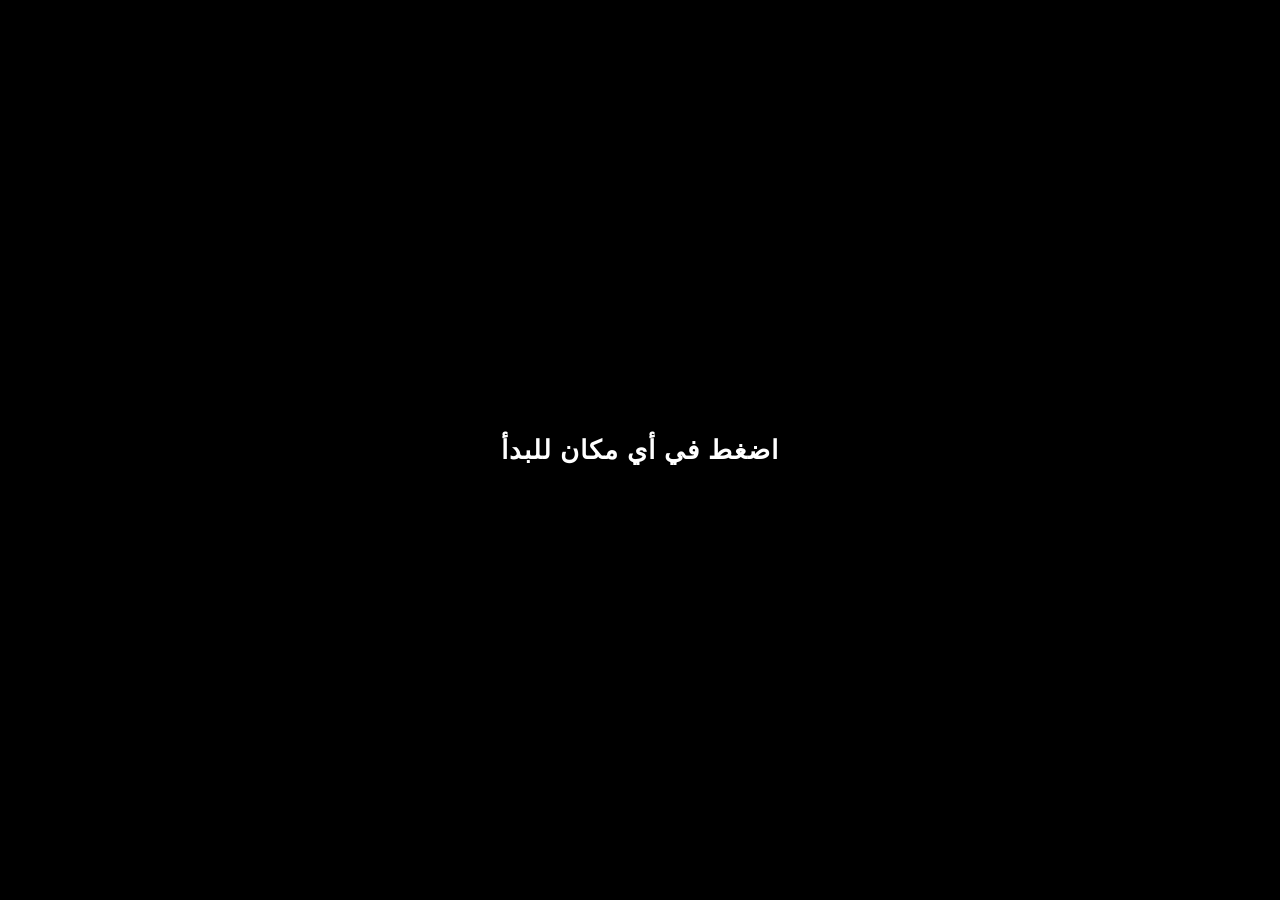
==== index.html @ 90004bc0 "Add files via upload" ====
<!DOCTYPE html>
<html lang="ar" dir="rtl">
<head>
  <meta charset="UTF-8">
  <meta name="viewport" content="width=device-width, initial-scale=1.0, maximum-scale=1.0, user-scalable=no, viewport-fit=cover">
  <meta name="apple-mobile-web-app-capable" content="yes">
  <meta name="apple-mobile-web-app-status-bar-style" content="black-translucent">
  <meta name="theme-color" content="#031527">
  <title>Marine Ecosystem Prototype - مقطع بيئي ساحلي</title>
  <link rel="preconnect" href="https://fonts.googleapis.com">
  <link rel="preconnect" href="https://fonts.gstatic.com" crossorigin>
  <link href="https://fonts.googleapis.com/css2?family=Cairo:wght@400;700;900&display=swap" rel="stylesheet">
  <link rel="stylesheet" href="styles.css?v=20261004-03">  
</head>
<body>
  <!-- شاشات التدفق الأولي: ضغطة البدء، فيديو المقدمة، وشريط التحميل -->
  <div id="intro-flow" class="intro-flow-layer">
    <div id="prestart-overlay" class="flow-screen prestart-screen">
      <p class="prestart-text">اضغط في أي مكان للبدأ</p>
    </div>
    <div id="start-overlay" class="flow-screen lobby-screen hidden">
      <img id="lobbyBg" src="voices/lobby.webp" alt="">
      <div class="lobby-menu">
        <button id="btn-start" class="lobby-start-btn" type="button">لعبة جديدة</button>
        <button id="btn-continue" class="lobby-btn-secondary" type="button">استمرار</button>
        <button id="btn-lobby-online" class="lobby-btn-secondary" type="button">اونلاين</button>
        <button id="btn-lobby-settings" class="lobby-btn-secondary" type="button">الإعدادات</button>
        <div class="lobby-mini-row">
          <button id="btn-lobby-web" class="lobby-mini-btn" type="button" aria-label="الموقع والتواصل">
            <svg viewBox="0 0 24 24" fill="none" stroke="#111111" stroke-width="2"><circle cx="12" cy="12" r="9"/><path d="M3 12h18M12 3c2.8 2.6 4 5.7 4 9s-1.2 6.4-4 9c-2.8-2.6-4-5.7-4-9s1.2-6.4 4-9z"/></svg>
          </button>
          <button id="btn-lobby-news" class="lobby-mini-btn" type="button" aria-label="ما الجديد">
            <svg viewBox="0 0 24 24" fill="none" stroke="#111111" stroke-width="2" stroke-linejoin="round"><path d="M4 5h13v15H6a2 2 0 0 1-2-2V5z"/><path d="M17 8h3v10a2 2 0 0 1-2 2h-1"/><path d="M7 9h7M7 13h7M7 17h4"/></svg>
          </button>
          <button id="btn-lobby-store" class="lobby-mini-btn" type="button" aria-label="المتجر">
            <svg viewBox="0 0 24 24" fill="none" stroke="#111111" stroke-width="2" stroke-linejoin="round"><path d="M4 7l1.5-3h13L20 7M4 7h16v3a2.5 2.5 0 0 1-5 0 2.5 2.5 0 0 1-5 0 2.5 2.5 0 0 1-5 0V7z"/><path d="M6 12v8h12v-8M10 20v-5h4v5"/></svg>
          </button>
        </div>
        <p id="lobby-status" class="lobby-status"></p>
      </div>

      <div id="lobby-modal-settings" class="lobby-modal hidden">
        <div class="lobby-modal-card">
          <h2>الإعدادات</h2>
          <label class="lobby-setting-row">مستوى الصوت الرئيسي
            <input id="lobby-volume" type="range" min="0" max="100" value="85">
          </label>
          <button class="lobby-btn-secondary lobby-modal-close" data-close="lobby-modal-settings" type="button">إغلاق</button>
        </div>
      </div>
      <div id="lobby-modal-online" class="lobby-modal hidden">
        <div class="lobby-modal-card">
          <h2>اللعب اونلاين</h2>
          <p>الوضع الاونلاين قيد التطوير — ترقّب الإصدارات القادمة.</p>
          <button class="lobby-btn-secondary lobby-modal-close" data-close="lobby-modal-online" type="button">إغلاق</button>
        </div>
      </div>
      <div id="lobby-modal-web" class="lobby-modal hidden">
        <div class="lobby-modal-card">
          <h2>الموقع والتواصل</h2>
          <p>الموقع الرسمي وروابط وسائل التواصل الاجتماعي للعبة ستُنشر هنا قريباً.</p>
          <button class="lobby-btn-secondary lobby-modal-close" data-close="lobby-modal-web" type="button">إغلاق</button>
        </div>
      </div>
      <div id="lobby-modal-news" class="lobby-modal hidden">
        <div class="lobby-modal-card">
          <h2>ما الجديد</h2>
          <p>الإصدار الحالي: عالم بحري كامل بعمق 11 كم، غواصة بنظام ضغط ومحرك، غواص حر، خريطة تفاعلية، دورة ليل ونهار، وحياة بحرية موزعة حسب العمق.</p>
          <button class="lobby-btn-secondary lobby-modal-close" data-close="lobby-modal-news" type="button">إغلاق</button>
        </div>
      </div>
      <div id="lobby-modal-store" class="lobby-modal hidden">
        <div class="lobby-modal-card">
          <h2>المتجر</h2>
          <p>المتجر قيد التطوير — ترقّب الإصدارات القادمة.</p>
          <button class="lobby-btn-secondary lobby-modal-close" data-close="lobby-modal-store" type="button">إغلاق</button>
        </div>
      </div>
    </div>

    <div id="loading-overlay" class="flow-screen hidden">
      <div class="loading-widget">
        <div class="loading-header">
          <span class="loading-text">Loading</span>
          <span id="loading-percent" class="loading-pct">0%</span>
        </div>
        <div class="loading-bar-border">
          <div id="loading-progress" class="loading-progress">
            <div class="loading-segments"></div>
          </div>
        </div>
      </div>
    </div>
    <div id="comic-overlay" class="comic-overlay-layer hidden">
      <style>
        #comic-overlay{--bg:#08080a;--paper:#f1e6cb;--ink:#111111;--accent:#b92828;touch-action:none;font-family:'Cairo',system-ui,sans-serif;color:#fff}
        #comic-overlay *{box-sizing:border-box;-webkit-tap-highlight-color:transparent}
        #comic-overlay button{font:inherit}
        #loader,#rotate,#end{position:fixed;inset:0;z-index:100;background:var(--bg);display:flex;align-items:center;justify-content:center}
        #loader{flex-direction:column;padding:env(safe-area-inset-top) env(safe-area-inset-right) env(safe-area-inset-bottom) env(safe-area-inset-left);transition:.45s}
        #loader.hidden{opacity:0;visibility:hidden;pointer-events:none}
        .loaderPanel{width:min(78vw,360px);text-align:center}
        .loaderTitle{font-size:clamp(18px,4vw,28px);font-weight:900;margin-bottom:15px}
        .loaderTrack{height:8px;border:2px solid #28282d;background:#111;border-radius:999px;overflow:hidden}
        .loaderBar{height:100%;width:0;background:var(--accent);transition:width .16s linear}
        .loaderPercent{margin-top:9px;font-weight:900;font-size:14px}
        .loaderHint{margin-top:4px;color:#94949d;font-size:11px}
        #rotate{display:none;flex-direction:column;text-align:center;padding:24px}
        #rotateIcon{font-size:62px;animation:turn 1.4s ease-in-out infinite}
        #rotate strong{font-size:20px;margin-top:10px}
        #rotate small{color:#999;margin-top:5px}
        @keyframes turn{50%{transform:rotate(90deg)}}
        #stage{width:100vw;height:100dvh;display:grid;place-items:center;padding:env(safe-area-inset-top) env(safe-area-inset-right) env(safe-area-inset-bottom) env(safe-area-inset-left);background:radial-gradient(circle at 50% 30%,#1d1d22,#0d0d10 45%,#050506)}
        #viewer{position:relative;width:min(100vw,177.7778dvh);height:min(100dvh,56.25vw);aspect-ratio:16/9;overflow:hidden;background:#0b0b0d;box-shadow:0 14px 60px #000,0 0 0 2px #1c1c20}
        #sceneImage{position:absolute;inset:0;width:100%;height:100%;object-fit:cover;filter:contrast(1.05);user-select:none;-webkit-user-drag:none;opacity:1;transform:scale(1);transition:opacity .2s ease,transform 1s ease}
        #sceneImage.sceneLeave{opacity:.82;transform:scale(1.018)}
        #sceneImage.sceneEnter{opacity:1;transform:scale(1)}
        #sceneImage.kenBurns{animation:kenBurns 6s ease-out both}
        @keyframes kenBurns{from{transform:scale(1)}to{transform:scale(1.04)}}
        #shade{position:absolute;inset:0;pointer-events:none;background:linear-gradient(#0006,transparent 23%,transparent 60%,#000b),linear-gradient(90deg,#0002,transparent 18%,transparent 82%,#0002)}
        #comicFrame{position:absolute;inset:10px;z-index:20;pointer-events:none;border:4px solid var(--ink);box-shadow:inset 0 0 0 2px #ffffff2f,inset 0 0 28px #0004}
        #comicFrame:before{content:"";position:absolute;inset:7px;border:1px solid #fff2}
        #sceneBadge{position:absolute;top:19px;right:20px;z-index:25;min-width:44px;height:44px;padding:0 10px;display:grid;place-items:center;background:var(--paper);color:var(--ink);font-weight:900;font-size:16px;line-height:1;border:3px solid var(--ink);box-shadow:6px 6px 0 var(--ink);transform:rotate(1.5deg)}
        #progressTrack{position:absolute;top:0;left:0;right:0;height:5px;z-index:30;background:#fff1}
        #progressBar{height:100%;width:0;background:var(--accent);transition:width .3s ease;box-shadow:0 0 14px #b9282877}
        #narration{position:absolute;right:5.8%;bottom:7.5%;z-index:25;width:min(620px,56%);opacity:0;transform:translateY(10px);transition:.25s;pointer-events:none}
        .narrationVisible{opacity:1!important;transform:translateY(0)!important}
        #narrationBox{position:relative;max-height:clamp(78px,16vh,150px);overflow:hidden;padding:10px 16px;background:var(--paper);color:var(--ink);border:3px solid var(--ink);box-shadow:4px 4px 0 var(--ink);font-size:clamp(12px,1.5vw,19px);font-weight:700;line-height:1.65}
        #narrationBox:before{content:"";position:absolute;right:22px;bottom:-19px;border-left:11px solid transparent;border-top:19px solid var(--ink)}
        #narrationBox:after{content:"";position:absolute;right:24px;bottom:-12px;border-left:8px solid transparent;border-top:13px solid var(--paper)}
        #typedText{unicode-bidi:plaintext;overflow-wrap:anywhere}
        #cursor{display:inline-block;width:7px;height:1.15em;margin-inline-start:3px;vertical-align:-2px;background:var(--ink);animation:blink .52s step-end infinite}
        #cursor.still{animation:none;opacity:.3}
        @keyframes blink{50%{opacity:0}}
        .nav{position:absolute;top:50%;z-index:26;transform:translateY(-50%);width:48px;height:48px;border-radius:50%;border:3px solid var(--ink);background:var(--paper);color:var(--ink);box-shadow:6px 6px 0 var(--ink);display:grid;place-items:center;font-size:28px;font-weight:900;cursor:pointer;transition:.15s}
        .nav svg{width:24px;height:24px;fill:none;stroke:currentColor;stroke-width:2.8;stroke-linecap:round;stroke-linejoin:round;display:block}
        .nav:hover{transform:translateY(-50%) translate(-2px,-2px);box-shadow:8px 8px 0 var(--ink)}
        .nav:active{transform:translateY(-50%) scale(.94);box-shadow:3px 3px 0 var(--ink)}
        #navNext{right:18px}
        #navPrev{left:18px}
        #muteButton,#skipButton,.endButton{z-index:26;border:2px solid var(--ink);background:var(--paper);color:var(--ink);box-shadow:4px 4px 0 var(--ink);cursor:pointer;font-weight:900;transition:.15s}
        .soundIcon{width:20px;height:20px;fill:none;stroke:currentColor;stroke-width:2;stroke-linecap:round;stroke-linejoin:round;display:block}
        .soundOff{display:none}
        #muteButton.isMuted .soundOn{display:none}
        #muteButton.isMuted .soundOff{display:block}
        #muteButton{top:17px;left:18px;width:42px;height:42px;border-radius:50%;display:grid;place-items:center;font-size:18px}
        #skipButton{position:absolute;left:18px;bottom:18px;padding:7px 12px;border-radius:5px;font-size:11px;transform:rotate(-1deg)}
        #muteButton:hover,#skipButton:hover,.endButton:hover{transform:translate(-2px,-2px);box-shadow:6px 6px 0 var(--ink)}
        #muteButton:active,#skipButton:active,.endButton:active{transform:scale(.94);box-shadow:2px 2px 0 var(--ink)}
        #dots{position:absolute;bottom:18px;right:50%;transform:translateX(50%);z-index:26;display:flex;flex-direction:row-reverse;gap:5px;pointer-events:none}
        .dot{width:6px;height:6px;border-radius:99px;background:#fff6;border:1px solid #fff9;transition:.22s}
        .dot.active{width:20px;background:#fff}
        #end{display:none;flex-direction:column;text-align:center;color:#fff;padding:24px;background:#08080ae8}
        #end.visible{display:flex}
        #end h1{margin:0 0 5px;font-size:clamp(28px,6vw,58px);font-weight:900}
        #end p{margin:0 0 22px;color:#aaa;font-size:14px}
        .endActions{display:flex;gap:10px;justify-content:center;flex-wrap:wrap}
        .endButton{padding:10px 17px}
        .endPrimary{background:var(--accent);color:#fff}
        @media(orientation:portrait){#rotate{display:flex}#stage{display:none}}
        @media(max-height:430px){
          #sceneBadge{top:10px;right:12px;min-width:36px;height:36px;font-size:12px;box-shadow:4px 4px 0 var(--ink)}
          #muteButton{top:9px;left:11px;width:36px;height:36px;font-size:15px}
          .nav{width:40px;height:40px;font-size:22px;box-shadow:4px 4px 0 var(--ink)}
          .nav svg{width:20px;height:20px}
          #navNext{right:11px}
          #navPrev{left:11px}
          #comicFrame{inset:7px;border-width:3px}
          #narration{right:5%;bottom:7%;width:min(620px,65%)}
          #narrationBox{max-height:115px;padding:8px 13px;font-size:clamp(11px,1.75vw,17px);line-height:1.55;border-width:3px;box-shadow:4px 4px 0 var(--ink)}
          #dots{bottom:10px}
          .dot{height:5px}
          .dot.active{width:16px}
          #skipButton{bottom:8px;left:11px;padding:5px 9px;font-size:10px}
        }
        @media(prefers-reduced-motion:reduce){#comic-overlay *{animation-duration:.001ms!important;transition-duration:.001ms!important}}
      </style>

      <section id="loader"><div class="loaderPanel"><div class="loaderTitle">جار تحميل اللعبة</div><div class="loaderTrack"><div class="loaderBar" id="loaderBar"></div></div><div class="loaderPercent" id="loaderPercent">0%</div><div class="loaderHint" id="loaderHint">جار تحميل اللعبة...</div></div></section>
      <section id="rotate"><div id="rotateIcon">↻</div><strong>أدر الهاتف للوضع الأفقي</strong><small>المقدمة مصممة للعرض السينمائي</small></section>
      <main id="stage"><section id="viewer">
        <div id="progressTrack"><div id="progressBar"></div></div>
        <img id="sceneImage" alt="مشهد من القصة" draggable="false">
        <div id="shade"></div><div id="comicFrame"></div><div id="sceneBadge">01</div>
        <button id="muteButton" type="button" aria-label="كتم الصوت">
          <svg class="soundIcon soundOn" viewBox="0 0 24 24" aria-hidden="true"><path d="M4 9v6h4l5 4V5L8 9H4Z"></path><path d="M16 9.5c1 1.4 1 3.6 0 5"></path><path d="M18.5 7c2.3 2.8 2.3 7.2 0 10"></path></svg>
          <svg class="soundIcon soundOff" viewBox="0 0 24 24" aria-hidden="true"><path d="M4 9v6h4l5 4V5L8 9H4Z"></path><path d="m17 9 4 6"></path><path d="m21 9-4 6"></path></svg>
        </button>
        <div id="narration"><div id="narrationBox"><span id="typedText"></span><span id="cursor"></span></div></div>
        <button class="nav" id="navNext" type="button" data-action="next" aria-label="التالي"><svg viewBox="0 0 24 24" aria-hidden="true"><path d="M9 5l7 7-7 7"></path></svg></button>
        <button class="nav" id="navPrev" type="button" data-action="prev" aria-label="السابق"><svg viewBox="0 0 24 24" aria-hidden="true"><path d="M15 5l-7 7 7 7"></path></svg></button>
        <button id="skipButton" type="button" data-action="skip">تخطي</button>
        <div id="dots"></div>
        <section id="end"><h1>نهاية الفصل</h1><p>هناك سرّ ينتظر في أعماق البحر...</p><div class="endActions"><button class="endButton" id="restartButton">إعادة</button><button class="endButton endPrimary" id="endGameButton">الانتقال إلى اللعبة</button></div></section>
      </section></main>

      <script>
      'use strict';
      // بيانات القصة (منقولة بالكامل من صفحة المقدمة إلى داخل اللعبة)
      const scenes=[{"image":"https://i.ibb.co/8ynDq31/1.webp","text":"لم يبقَ في حياة الرجل ما يشبه الاستقرار. بلا عمل، والديون تتراكم، كان يحاول أن يتظاهر بأن كل شيء ما زال بخير."},{"image":"https://i.ibb.co/pr9DcBgz/2.webp","text":"وضعت زوجته أمامه أوراق الديون والإيجار المتأخر. لم تعد تريد سماع وعود جديدة؛ كانت تريد حلًا قبل أن يُغلق البيت في وجهيهما."},{"image":"https://i.ibb.co/G3FQm9t1/3.webp","text":"لم يعرف ماذا يقول. نظرت إليه زوجته وكأنها انتظرت طويلًا هذه اللحظة، ثم أدارت ظهرها بعدما فقدت الأمل في أن يتغير شيء."},{"image":"https://i.ibb.co/4Z603HDs/4.webp","text":"في اليوم التالي، أخذت أطفالها وغادرت. بقي واقفًا عند الباب يشاهد عائلته تختفي أمام عينيه، دون أن يملك ما يمنعهم من الرحيل."},{"image":"https://i.ibb.co/gbgGDcsr/5.webp","text":"عاد إلى الأريكة وحده. ولأول مرة، شعر أن البيت الذي كان يجمع عائلته أصبح أوسع من اللازم... وأفرغ من أي معنى."},{"image":"https://i.ibb.co/Z6BKL7sQ/6.webp","text":"ثم جاء الصباح الأسوأ. صاحب المنزل والشرطة أمام بابه، والورقة في يد المالك كانت كافية ليعرف أن الوقت انتهى: عليه أن يغادر الآن."},{"image":"https://i.ibb.co/zWFQ5wQL/7.webp","text":"صار بلا بيت ولا عائلة ولا خطة. دخل الحانة بحثًا عن ساعات من النسيان، لكن عينًا غريبة كانت تتابعه من بعيد."},{"image":"https://i.ibb.co/hJ5FFb27/8.webp","text":"ما إن خرج حتى انقلب كل شيء. رجال مجهولون أمسكوا به وسحبوه بعيدًا قبل أن يفهم من أرسلهم أو ماذا يريدون."},{"image":"https://i.ibb.co/svtvGbS5/9.webp","text":"حين فتح عينيه كان مربوطًا إلى كرسي في مستودع. ثم ظهرت صور زوجته وأطفاله أمامه، وجاء السؤال الذي لم يفهم كيف أصبح جزءًا منه: أين المال؟"},{"image":"https://i.ibb.co/sJCMBQxz/10.webp","text":"اكتشف الحقيقة التي طاردته طوال الليل: زوجته اختفت ومعها شحنة تساوي خمسين مليون دولار، والأطفال أصبحوا رهائن. أُعطي ثلاثين يومًا لإعادة المال... وإلا."},{"image":"https://i.ibb.co/VWt8BhKq/11.webp","text":"بعد إطلاق سراحه، لم يكن يعرف أين يذهب. حمل ما تبقى من كرامته واتجه إلى البحر، محاولًا إسكات رأسه بأي شيء."},{"image":"https://i.ibb.co/vnYCTwT/12.webp","text":"لكن البحر لم يمنحه فرصة. هبّت عاصفة مفاجئة، وارتفعت أمامه موجة ضخمة لم تترك له وقتًا للهرب."},{"image":"https://i.ibb.co/QjcNdLLs/14.webp","text":"أعادته الأمواج إلى الشاطئ بعدما هدأت العاصفة. بقي فاقدًا للوعي، لكنه لم يكن وحيدًا... ففي عرض البحر ظهرت غواصة صفراء، تراقب المكان بصمت."}];
      const placeholderImage='data:image/svg+xml;charset=UTF-8,'+encodeURIComponent('<svg xmlns="http://www.w3.org/2000/svg" viewBox="0 0 1600 900"><rect width="1600" height="900" fill="#17171b"/><rect x="80" y="80" width="1440" height="740" fill="#0d0d10" stroke="#b92828" stroke-width="8"/><text x="800" y="450" fill="#f1e6cb" font-family="Arial" font-size="52" text-anchor="middle">حدث خطأ اثناء تحميل اللعبة</text></svg>');
      const elements={loader:document.getElementById('loader'),loaderBar:document.getElementById('loaderBar'),loaderPercent:document.getElementById('loaderPercent'),loaderHint:document.getElementById('loaderHint'),viewer:document.getElementById('viewer'),image:document.getElementById('sceneImage'),progress:document.getElementById('progressBar'),badge:document.getElementById('sceneBadge'),narration:document.getElementById('narration'),text:document.getElementById('typedText'),cursor:document.getElementById('cursor'),dots:document.getElementById('dots'),end:document.getElementById('end'),mute:document.getElementById('muteButton')};
      const state={currentScene:0,typing:false,paused:false,muted:localStorage.getItem('comicMuted')==='1',pointerHandled:false,transitioning:false,startX:0,startY:0,renderTimeout:null,typingTimeout:null,renderController:null,typingIndex:0,audioContext:null,masterGain:null,lastBlipTime:0,booted:false};

      scenes.forEach((scene,index)=>{const dot=document.createElement('span');dot.className='dot';dot.dataset.scene=index;elements.dots.appendChild(dot)});

      // الصوت: صوت حوار قصير مولّد بـ Web Audio
      function ensureAudio(){try{if(!state.audioContext){state.audioContext=new(window.AudioContext||window.webkitAudioContext)();state.masterGain=state.audioContext.createGain();state.masterGain.gain.value=state.muted?0:1;state.masterGain.connect(state.audioContext.destination)}if(state.audioContext.state==='suspended')state.audioContext.resume().catch(()=>{})}catch(_){}}
      function setMuted(value){state.muted=!!value;try{localStorage.setItem('comicMuted',state.muted?'1':'0')}catch(_){}elements.mute.classList.toggle('isMuted',state.muted);elements.mute.setAttribute('aria-label',state.muted?'تشغيل الصوت':'كتم الصوت');try{if(state.masterGain){const now=state.audioContext.currentTime;state.masterGain.gain.cancelScheduledValues(now);state.masterGain.gain.setTargetAtTime(state.muted?0:1,now,.018)}}catch(_){}}
      function playDialogueBlip(){try{ensureAudio();if(state.muted||!state.audioContext||!state.masterGain)return;const performanceTime=performance.now();if(performanceTime-state.lastBlipTime<72)return;state.lastBlipTime=performanceTime;const context=state.audioContext;const now=context.currentTime;const output=context.createGain();const filter=context.createBiquadFilter();const oscillator=context.createOscillator();const frequency=245+(Math.random()*35);oscillator.type='triangle';oscillator.frequency.setValueAtTime(frequency,now);oscillator.frequency.exponentialRampToValueAtTime(frequency*.92,now+.055);filter.type='lowpass';filter.frequency.setValueAtTime(1800,now);filter.Q.value=.45;output.gain.setValueAtTime(.0001,now);output.gain.exponentialRampToValueAtTime(.035,now+.006);output.gain.exponentialRampToValueAtTime(.0001,now+.065);oscillator.connect(output);output.connect(filter);filter.connect(state.masterGain);oscillator.start(now);oscillator.stop(now+.075)}catch(_){}}

      // تحميل كل الصور (يتم استدعاؤه صامتًا فور تحميل الصفحة)
      function preloadImages(){return Promise.all(scenes.map(scene=>new Promise(resolve=>{const image=new Image();image.decoding='async';let done=false;const finish=failed=>{if(done)return;done=true;scene.loadedImage=failed?placeholderImage:image.src;const count=scenes.filter(item=>item.loadedImage).length;const percent=Math.round(count/scenes.length*100);elements.loaderBar.style.width=percent+'%';elements.loaderPercent.textContent=percent+'%';elements.loaderHint.textContent=failed?'تم تجاوز صورة غير متاحة...':(percent<100?'جار تحميل اللعبة...':'اكتمل تحميل اللعبة');resolve()};image.onload=()=>finish(false);image.onerror=()=>finish(true);image.src=scene.image})))}

      // إدارة المؤقتات
      function clearTimers(){if(state.renderTimeout){clearTimeout(state.renderTimeout);state.renderTimeout=null}if(state.typingTimeout){clearTimeout(state.typingTimeout);state.typingTimeout=null}}
      function finishTyping(){if(!state.typing)return;clearTimeout(state.typingTimeout);state.typing=false;elements.text.textContent=scenes[state.currentScene].text;elements.cursor.classList.add('still')}
      function typeNarration(value){clearTimeout(state.typingTimeout);state.typing=true;state.typingIndex=0;elements.text.textContent='';elements.cursor.classList.remove('still');elements.narration.classList.remove('narrationVisible');requestAnimationFrame(()=>elements.narration.classList.add('narrationVisible'));const write=()=>{if(state.paused||!state.typing)return;if(state.typingIndex>=value.length){finishTyping();return}const character=value[state.typingIndex++];elements.text.textContent+=character;if(state.typingIndex%4===0||character==='،'||character==='.'||character==='؟')playDialogueBlip();state.typingTimeout=setTimeout(write,28)};state.typingTimeout=setTimeout(write,28)}

      // عرض المشهد بدون شاشة سوداء
      function updateChrome(){elements.badge.textContent=String(state.currentScene+1).padStart(2,'0');elements.progress.style.width=((state.currentScene+1)/scenes.length*100)+'%';[...elements.dots.children].forEach((dot,index)=>dot.classList.toggle('active',index===state.currentScene))}
      function renderScene(){clearTimers();if(state.renderController)state.renderController.abort();state.renderController=new AbortController();state.typing=false;
elements.end.classList.remove('visible');elements.narration.classList.remove('narrationVisible');elements.cursor.classList.remove('still');elements.image.classList.remove('kenBurns');elements.image.classList.add('sceneLeave');updateChrome();const scene=scenes[state.currentScene];state.renderTimeout=setTimeout(()=>{state.renderTimeout=null;const controller=state.renderController;let swapped=false;const finishSwap=()=>{if(swapped||controller.signal.aborted)return;swapped=true;elements.image.classList.remove('sceneLeave');elements.image.classList.add('sceneEnter');requestAnimationFrame(()=>{elements.image.classList.remove('sceneEnter');elements.image.classList.add('kenBurns')});typeNarration(scene.text)};elements.image.addEventListener('load',finishSwap,{once:true,signal:controller.signal});elements.image.addEventListener('error',()=>{elements.image.src=placeholderImage},{once:true,signal:controller.signal});elements.image.src=scene.loadedImage||placeholderImage;if(elements.image.complete)requestAnimationFrame(finishSwap)},180)}

      // التنقّل
      function saveScene(){try{sessionStorage.setItem('comicCurrentScene',String(state.currentScene))}catch(_){}}
      function restoreScene(){try{const value=Number.parseInt(sessionStorage.getItem('comicCurrentScene')||'0',10);return Number.isFinite(value)?Math.max(0,Math.min(value,scenes.length-1)):0}catch(_){return 0}}
      function nextScene(){if(state.transitioning)return;state.transitioning=true;try{ensureAudio()}catch(_){}if(state.typing){finishTyping();state.transitioning=false;return}if(state.currentScene===scenes.length-1){clearTimers();elements.end.classList.add('visible');state.transitioning=false;return}state.currentScene++;saveScene();renderScene();setTimeout(()=>{state.transitioning=false},220)}
      function previousScene(){try{ensureAudio()}catch(_){}if(state.typing){finishTyping();return}if(state.currentScene===0)return;state.currentScene--;saveScene();renderScene()}
      function skipStory(){if(state.transitioning)return;state.transitioning=true;clearTimers();state.typing=false;state.currentScene=scenes.length-1;saveScene();renderScene();setTimeout(()=>{state.transitioning=false},220)}

      // أحداث التنقّل: delegation + حماية من touch/click المزدوج
      elements.viewer.addEventListener('click',event=>{if(state.pointerHandled){state.pointerHandled=false;return}if(event.target.closest('#muteButton')){setMuted(!state.muted);return}if(event.target.closest('#end'))return;const actionElement=event.target.closest('[data-action]');if(actionElement){const action=actionElement.dataset.action;if(action==='next')nextScene();else if(action==='prev')previousScene();else if(action==='skip')skipStory();return}if(state.typing){finishTyping();return}nextScene()});
      elements.mute.addEventListener('click',event=>event.stopPropagation());
      elements.viewer.addEventListener('pointerdown',event=>{state.pointerHandled=false;state.startX=event.clientX;state.startY=event.clientY});
      elements.viewer.addEventListener('pointerup',event=>{const swipeDistance=state.startX-event.clientX,verticalDistance=Math.abs(state.startY-event.clientY);if(Math.abs(swipeDistance)>55&&Math.abs(swipeDistance)>verticalDistance){state.pointerHandled=true;if(state.typing)finishTyping();else if(swipeDistance>0)nextScene();else previousScene()}});

      document.addEventListener('keydown',event=>{if(event.key==='ArrowLeft')nextScene();else if(event.key==='ArrowRight')previousScene();else if(event.key==='Enter'||event.key===' '){if(state.typing)finishTyping();else nextScene()}});
      document.getElementById('restartButton').addEventListener('click',()=>{state.currentScene=0;saveScene();renderScene()});
      // إنهاء القصة: إبلاغ اللعبة مباشرة (بدون صفحات أو رسائل بين نوافذ)
      document.getElementById('endGameButton').addEventListener('click',()=>{try{if(window.__comicDone)window.__comicDone()}catch(_){}});

      document.addEventListener('visibilitychange',()=>{state.paused=document.hidden;if(!state.paused&&state.typing){const text=scenes[state.currentScene].text;const resume=()=>{if(state.paused||!state.typing)return;if(state.typingIndex>=text.length){finishTyping();return}const character=text[state.typingIndex++];elements.text.textContent+=character;if(state.typingIndex%4===0||character==='،'||character==='.'||character==='؟')playDialogueBlip();state.typingTimeout=setTimeout(resume,28)};clearTimeout(state.typingTimeout);state.typingTimeout=setTimeout(resume,28)}});
      window.addEventListener('pagehide',saveScene);
      window.addEventListener('pageshow',event=>{if(state.booted&&event.persisted){state.currentScene=restoreScene();renderScene()}});

      setMuted(state.muted);

      // تحميل مسبق صامت: صور القصة تجهز خلف الشاشة السوداء دون عرض أي شيء
      (async function silentPreload(){try{await preloadImages()}catch(_){scenes.forEach(scene=>{scene.loadedImage=scene.loadedImage||placeholderImage})}})();

      // واجهة التحكم الخارجية: اللعبة تستدعي start() عند أول زيارة
      window.ComicIntro={start(){state.currentScene=0;try{ensureAudio()}catch(_){}if(state.renderController)state.renderController.abort();clearTimers();elements.loader.classList.add('hidden');state.booted=true;requestAnimationFrame(renderScene)}};
      </script>
    </div>
  </div>

  <!-- الحاوية الأساسية للعبة -->
  <main id="game-container" class="game-container">
    <canvas id="gameCanvas"></canvas>

    <!-- عناصر التحكم باللمس والركوب للغواصة -->
    <div id="touch-controls" class="touch-controls-layer">
      <!-- بوصلة التحكم البحرية الملاحية المتطابقة -->
      <div id="joystick-zone" class="joystick-zone">
        <div id="joystick-base" class="compass-base">
          <div class="compass-reticle"></div>
          <div id="joystick-stick" class="compass-knob"></div>
        </div>
      </div>
      <!-- أزرار التحكم السيبرانية المتناسقة -->
      <div class="right-controls-cluster">
        <!-- زر التفاعل لركوب ونزول الغواصة -->
        <button id="btn-action" class="cyber-round-btn btn-action-themed hidden" type="button" aria-label="تفاعل">
          <div class="cyber-btn-halo halo-action"></div>
          <span id="action-icon-wrap" class="cyber-icon-center">
            <img class="action-ico-img" src="voices/interaction.webp" alt="" onerror="this.style.opacity='0'">
          </span>
        </button>
        <button id="btn-light-toggle" class="cyber-round-btn btn-light-themed" type="button" aria-label="كشاف">
          <div class="cyber-btn-halo halo-cyan"></div>
          <span id="light-icon-wrap" class="cyber-icon-center">
            <img class="action-ico-img" src="voices/searchlight.webp" alt="" onerror="this.style.opacity='0'">
          </span>
        </button>

        <!-- زر القفز السيبراني بالسهم البرتقالي -->
        <button id="btn-jump" class="cyber-round-btn btn-jump-themed" type="button" aria-label="قفز">
          <div class="cyber-btn-halo"></div>
          <svg class="cyber-svg-arrow" viewBox="0 0 24 24"><path fill="#B92828" d="M12 4l-7 7h4v9h6v-9h4z"/></svg> 
        </button>

      </div>

      <!-- تم استبداله: لوحة مؤشرات الضغط القديمة تم دمجها باللوحة التكتيكية المتطورة -->
      <div id="sub-warning-banner" class="sub-warning-banner hidden"></div>
      <div id="damage-vignette" class="damage-vignette"></div>

      <!-- عتلة تحكم الغواصة الصناعية المطابقة تماماً -->
      <div id="sub-throttle" class="industrial-throttle-panel hidden" aria-label="عتلة السرعة">
        <div class="throttle-chassis">
          <div class="throttle-slot-cut">
            <div id="throttle-knob" class="throttle-handle-lever">
              <div class="lever-cap cap-left"></div>
              <div class="lever-grip"></div>
              <div class="lever-cap cap-right"></div>
            </div>
          </div>
          <div class="throttle-led-column">
            <div class="led-block" data-idx="5"></div>
            <div class="led-block" data-idx="4"></div>
            <div class="led-block" data-idx="3"></div>
            <div class="led-block" data-idx="2"></div>
            <div class="led-block" data-idx="1"></div>
            <div class="led-block" data-idx="0"></div>
          </div>
        </div>
        <div class="throttle-footer-label">
          <span class="throttle-word">THROTTLE</span>
          <div class="throttle-down-arrow"></div>
        </div>
      </div>
    </div>

    <!-- واجهة القيادة المطابقة للمخطط بنسبة 100% -->
    <header id="hud" class="hud-layer">
      <!-- الكتلة اليسرى العليا: الحيوية + المهمة الحالية -->
      <div class="hud-left-vitals-group">
        <div class="diver-vitals-strip">
          <div class="diver-portrait">
            <img id="hud-avatar-img" class="avatar-circle-img" src="voices/PlayerCircle.png" alt="Avatar" onerror="this.style.opacity='0'">
          </div>
          <div class="vitals-data-tray">
            <div class="vitals-upper-row">
              <div class="vital-col">
                <div class="vital-top">
                  <img id="hp-icon-diver" class="vital-ico-img" src="voices/heart.webp" alt="" onerror="this.style.opacity='0'">
                  <img id="hp-icon-sub" class="vital-ico-img" src="voices/submarine.webp" alt="" style="display:none" onerror="this.style.opacity='0'">
                  <span id="hp-val-text" class="vital-num">100/100</span>
                </div>
                <div class="vital-track"><div id="bar-player-hp" class="vital-fill fill-hp" style="width:100%;"></div></div>
              </div>
              <div class="vital-col">
                <div class="vital-top">
                  <span id="oxy-icon-wrap" class="oxy-wrap"><img class="vital-ico-img" src="voices/O2.webp" alt="" onerror="this.style.opacity='0'"></span>
                  <span id="oxy-val-text" class="vital-num">100/100</span>
                </div>
                <div class="vital-track"><div id="bar-oxygen" class="vital-fill fill-oxy" style="width:85%;"></div></div>
              </div>
            </div>
            <!-- شريط قياس الضغط المدمج الجديد تحت الصحة والأكسجين -->
            <div class="vital-pressure-row">
             <svg class="vital-ico-press" viewBox="0 0 24 24" fill="none" stroke="#ffffff" stroke-width="1.9" stroke-linecap="round"><path d="M4.5 16.5a7.5 7.5 0 1 1 15 0"/><path d="M12 16.5l4-5"/><circle cx="12" cy="16.5" r="1.4" fill="#ffffff" stroke="none"/><path d="M4.5 16.5h2M17.5 16.5h2M12 9V7"/></svg> 
              <div class="vital-track press-track"><div id="bar-vital-pressure" class="vital-fill fill-press" style="width:12%;"></div></div>
              <span id="press-val-text" class="vital-press-num">1.0 BAR</span>
            </div>
            <!-- صف الوزن الجديد -->
            <div class="vital-weight-row">
              <img class="vital-ico-img" src="voices/kg.webp" alt="" onerror="this.style.opacity='0'">
              <span id="weight-val-text" class="vital-press-num">0</span>
            </div>
            <div class="tray-amber-edge"></div>
          </div>
        </div>
        <!-- بطاقة المهمة الحالية المشطوفة -->
        <div class="current-mission-card">
          <div class="mission-warn-icon">!</div>
          <div class="mission-text-box">
            <span class="mission-heading">المهمة الحالية</span>
            <span class="mission-subtext">استكشف المنطقة وتحقق من الإشارة</span>
          </div>
          <div class="mission-chevron">&gt;</div>
        </div>
      </div>

      <!-- الكتلة اليمنى العليا: البيئة + أزرار القائمة -->
      <div class="hud-top-right-group">
        <div class="env-status-strip">
          <img id="weather-icon" class="env-ico-img" src="voices/day.webp" alt="" onerror="this.style.opacity='0'">
          <span id="time-gauge" class="env-time">06:40</span>
          <span class="env-divider">|</span>
          <img class="env-ico-img" src="voices/heat.webp" alt="" onerror="this.style.opacity='0'">
          <span id="temp-gauge" class="env-time">20°</span>
          <span class="env-divider">|</span>
          <svg class="env-wave-ico" viewBox="0 0 24 24"><path fill="none" stroke="#7fd4ff" stroke-width="2" stroke-linecap="round" d="M2 9c2-2 4-2 6 0s4 2 6 0 4-2 6 0M2 15c2-2 4-2 6 0s4 2 6 0 4-2 6 0"/></svg> 
          <span id="depth-gauge" class="env-depth">- 523 m</span>
        </div>
        <div class="menu-actions-strip">
          <div class="menu-amber-edge"></div>
          <button id="btn-inventory" class="hud-action-tab" type="button" aria-label="الحقيبة"><img class="tab-ico-img" src="voices/Inventory.webp" alt="" onerror="this.style.opacity='0'"></button> 
          <!-- زر الخريطة بأيقونة غواصة بحرية متناسقة -->
          <button id="btn-map-toggle" class="hud-action-tab" type="button" aria-label="الخريطة"><img class="tab-ico-img" src="voices/map.webp" alt="" onerror="this.style.opacity='0'"></button>
          <!-- ترس سيبراني دقيق للإعدادات -->
          <button id="btn-settings" class="hud-action-tab" type="button" aria-label="الإعدادات"><img class="tab-ico-img" src="voices/gear.webp" alt="" onerror="this.style.opacity='0'"></button> 
        </div>
      </div>
    </header>

    <!-- تم حذف نافذة القياسات لتوسيع الرؤية وتبسيط الشاشة -->
  </main>

  <!-- شاشة إعادة الإحياء النقية البسيطة -->
  <div id="revival-modal" class="revival-modal hidden">
    <button id="btn-revival" class="btn-revival" type="button">إعادة إحياء</button>
  </div>

  <!-- نافذة الخريطة التفاعلية الشفافة -->
  <div id="map-modal" class="map-modal hidden">
    <div class="map-radar-frame">
      <div class="radar-top-bar">
        <div class="radar-controls">
          <button id="btn-radar-zoom-in" class="radar-btn" type="button">+</button>
          <button id="btn-radar-zoom-out" class="radar-btn" type="button">−</button>
          <button id="btn-radar-reset" class="radar-btn" type="button">⊙</button>
        </div>
        <button id="btn-map-close" class="radar-btn" type="button" aria-label="إغلاق">
          <svg viewBox="0 0 24 24" fill="none" stroke="#111111" stroke-width="2.4" stroke-linecap="round"><line x1="18" y1="6" x2="6" y2="18"/><line x1="6" y1="6" x2="18" y2="18"/></svg>
        </button>
      </div>
      <div class="radar-canvas-wrap">
        <canvas id="mapCanvas"></canvas>
      </div>
    </div>
  </div>

  <script src="game.js?v=20261004-03"></script>   
  <!-- فرض الوضع الأفقي: تغطي الشاشة عند إمساك الجهاز عمودياً -->
  <div id="rotate-overlay" aria-hidden="true">
    <div class="rotate-card">
      <svg class="rotate-icon" viewBox="0 0 24 24" fill="none" stroke="#F1E6CB" stroke-width="2" stroke-linecap="round" stroke-linejoin="round">
        <rect x="7" y="2.5" width="10" height="19" rx="2.2"/>
        <path d="M16.5 7.5l3.5 1-3.5 1.2"/>
      </svg>
      <p class="rotate-text">أدر جهازك للوضع الأفقي</p>
    </div>
  </div>
</body>
</html>
---- styles.css ----
/* ==========================================================================
   Mobile-First Reset & Variables
   ========================================================================== */
*, *::before, *::after {
  box-sizing: border-box;
  margin: 0;
  padding: 0;
  -webkit-tap-highlight-color: transparent;
  user-select: none;
  -webkit-user-select: none;
}

:root {
  --safe-top: env(safe-area-inset-top, 0px);
  --safe-right: env(safe-area-inset-right, 0px);
  --safe-bottom: env(safe-area-inset-bottom, 0px);
  --safe-left: env(safe-area-inset-left, 0px);

  --font-main: -apple-system, BlinkMacSystemFont, "Segoe UI", Roboto, Oxygen, Ubuntu, Cantarell, "Helvetica Neue", sans-serif;
  --bg-deep: #020b14;
  --hud-bg: rgba(3, 21, 39, 0.72);
  --hud-border: rgba(255, 255, 255, 0.16);
  --accent-cyan: #38ef7d;
  --accent-gold: #f6d365;
  --text-primary: #ffffff;
  --text-dim: #b2c7d9;
}

html, body {
  width: 100%;
  height: 100%;
  overflow: hidden;
  background-color: var(--bg-deep);
  font-family: var(--font-main);
  position: fixed;
}

/* ==========================================================================
   Game Main Canvas Container
   ========================================================================== */
.game-container {
  position: absolute;
  top: 0;
  left: 0;
  width: 100%;
  height: 100%;
  overflow: hidden;
  touch-action: none;
}

canvas#gameCanvas {
  display: block;
  width: 100%;
  height: 100%;
  touch-action: none;
  background: #000;
}

/* ==========================================================================
   Intro Flow Screens (Start, Video, Loading)
   ========================================================================== */
.intro-flow-layer {
  position: fixed;
  inset: 0;
  z-index: 90000;
  background: #000;
  pointer-events: auto;
}

.intro-flow-layer.finished {
  display: none !important;
  pointer-events: none;
}

.flow-screen {
  position: absolute;
  inset: 0;
  background: #000;
  display: flex;
  align-items: center;
  justify-content: center;
  flex-direction: column;
  color: #fff;
}

.start-prompt {
  font-size: clamp(1.1rem, 2.8vw, 1.45rem);
  font-weight: 600;
  letter-spacing: 0.5px;
  color: #fff;
  animation: pulsePrompt 2s ease-in-out infinite;
  text-align: center;
  padding: 0 16px;
}

@keyframes pulsePrompt {
  0%, 100% { opacity: 0.95; transform: scale(1); }
  50% { opacity: 0.45; transform: scale(0.985); }
}

/* ==========================================================================
   Mobile 360° Joystick & Action Button Controls
   ========================================================================== */
.touch-controls-layer {
  position: absolute;
  inset: 0;
  pointer-events: none;
  z-index: 25;
}

.joystick-zone {
  position: absolute;
  bottom: calc(var(--safe-bottom) + 16px);
  left: calc(var(--safe-left) + 16px);
  width: 140px;
  height: 140px;
  pointer-events: auto;
  touch-action: none;
  z-index: 25;
}

.compass-base {
  width: 100%;
  height: 100%;
  border-radius: 50%;
  background: radial-gradient(circle at 50% 50%, #203144 0%, #0e1925 70%, #070d14 100%);
  border: 3px solid #8ba3b8;
  box-shadow: 0 8px 28px rgba(0, 0, 0, 0.75), inset 0 0 18px rgba(0, 0, 0, 0.9);
  position: relative;
  display: flex;
  align-items: center;
  justify-content: center;
}

.compass-pointer {
  position: absolute;
  width: 0; height: 0;
  border-style: solid;
  z-index: 3;
}
.ptr-n { top: -6px; left: calc(50% - 6px); border-width: 0 6px 9px 6px; border-color: transparent transparent #ff9f1c transparent; }
.ptr-s { bottom: -6px; left: calc(50% - 6px); border-width: 9px 6px 0 6px; border-color: #ff9f1c transparent transparent transparent; }
.ptr-e { right: -6px; top: calc(50% - 6px); border-width: 6px 0 6px 9px; border-color: transparent transparent transparent #ff9f1c; }
.ptr-w { left: -6px; top: calc(50% - 6px); border-width: 6px 9px 6px 0; border-color: transparent #ff9f1c transparent transparent; }

.compass-mark {
  position: absolute;
  font-size: 0.76rem;
  font-weight: 800;
  color: #ffffff;
  text-shadow: 0 0 4px rgba(0, 0, 0, 0.9);
}
.mark-n { top: 8px; }
.mark-s { bottom: 8px; }
.mark-e { right: 10px; }
.mark-w { left: 10px; }

.compass-reticle {
  position: absolute;
  width: 82%;
  height: 82%;
  border-radius: 50%;
  border: 1px solid rgba(100, 150, 180, 0.25);
  box-shadow: inset 0 0 0 16px rgba(255, 255, 255, 0.02);
  pointer-events: none;
}

.compass-knob {
  width: 58px;
  height: 58px;
  border-radius: 50%;
  background: radial-gradient(circle at 38% 35%, #426179 0%, #1f3546 60%, #132431 100%);
  border: 2px solid #5d819c;
  box-shadow: 0 6px 16px rgba(0, 0, 0, 0.8), inset 0 2px 4px rgba(255, 255, 255, 0.25);
  transform: translate(0px, 0px);
  pointer-events: none;
}

.jump-btn {
  position: absolute;
  bottom: calc(var(--safe-bottom) + 32px);
  right: calc(var(--safe-right) + 180px);
  min-height: 56px;
  min-width: 76px;
  padding: 8px 18px;
  border-radius: 28px;
  background: var(--hud-bg);
  border: 1.5px solid rgba(255, 255, 255, 0.35);
  color: #fff;
  font-family: inherit;
  font-size: 0.92rem;
  font-weight: 700;
  display: flex;
  align-items: center;
  justify-content: center;
  gap: 6px;
  pointer-events: auto;
  backdrop-filter: blur(8px);
  -webkit-backdrop-filter: blur(8px);
  box-shadow: 0 6px 18px rgba(0, 0, 0, 0.45);
  cursor: pointer;
  touch-action: none;
  transition: transform 0.1s ease, background 0.15s ease;
}

.jump-btn:active {
  transform: scale(0.92);
  background: rgba(255, 255, 255, 0.25);
}

.action-btn {
  position: absolute;
  bottom: calc(var(--safe-bottom) + 32px);
  right: calc(var(--safe-right) + 28px);
  min-height: 58px;
  padding: 10px 22px;
  border-radius: 30px;
  background: linear-gradient(135deg, #ff9f1c 0%, #e65100 100%);
  border: 2px solid rgba(255, 255, 255, 0.5);
  color: #fff;
  font-family: inherit;
  font-size: 0.95rem;
  font-weight: 700;
  display: flex;
  align-items: center;
  gap: 10px;
  pointer-events: auto;
  box-shadow: 0 8px 24px rgba(230, 81, 0, 0.45), 0 0 20px rgba(255, 159, 28, 0.3);
  cursor: pointer;
  animation: pulseBoard 1.6s ease-in-out infinite;
  transition: transform 0.12s ease, opacity 0.2s ease;
}

.action-btn:active {
  transform: scale(0.92);
}

/* ==========================================================================
   Submarine Pressure & Hull Integrity HUD
   ========================================================================== */
.sub-systems-hud {
  position: absolute;
  top: calc(var(--safe-top) + 12px);
  left: 50%;
  transform: translateX(-50%);
  display: flex;
  align-items: center;
  gap: 14px;
  background: rgba(0, 0, 0, 0.65);
  border: 1px solid rgba(255, 255, 255, 0.25);
  border-radius: 22px;
  padding: 5px 16px;
  backdrop-filter: blur(10px);
  -webkit-backdrop-filter: blur(10px);
  pointer-events: auto;
  z-index: 40;
}

.ui-svg {
  width: 19px;
  height: 19px;
  display: block;
}

.pressure-gauge-box, .hull-gauge-box {
  display: flex;
  flex-direction: column;
  align-items: center;
  justify-content: center;
}

.pressure-svg { width: 44px; height: 44px; }
.hull-svg { width: 62px; height: 28px; }
.gauge-caption { font-size: 0.68rem; font-weight: 700; color: #fff; margin-top: -2px; }
.hull-hp-text { font-size: 0.72rem; font-weight: 800; color: #00e5ff; }
.gauge-needle { transition: transform 0.15s ease-out, stroke 0.2s; transform-origin: 35px 35px; }

.sub-warning-banner {
  position: absolute;
  top: calc(var(--safe-top) + 72px);
  left: 50%;
  transform: translateX(-50%);
  background: rgba(180, 20, 20, 0.88);
  border: 1.5px solid #ff5252;
  color: #fff;
  padding: 4px 14px;
  border-radius: 14px;
  font-size: 0.76rem;
  font-weight: 800;
  letter-spacing: 0.5px;
  z-index: 40;
  box-shadow: 0 0 14px rgba(255, 23, 68, 0.5);
  animation: warnBlink 1.2s infinite ease-in-out;
}

.sub-warning-banner:empty,
.sub-warning-banner.hidden,
.industrial-throttle-panel.hidden,
.cyber-round-btn.hidden,
#btn-action.hidden,
#btn-jump.hidden {
  display: none !important;
  visibility: hidden !important;
  opacity: 0 !important;
  pointer-events: none !important;
}

@keyframes warnBlink {
  0%, 100% { opacity: 1; }
  50% { opacity: 0.45; }
}

.damage-vignette {
  position: fixed;
  inset: 0;
  box-shadow: inset 0 0 70px rgba(255, 23, 68, 0.85);
  opacity: 0;
  pointer-events: none;
  z-index: 50;
  transition: opacity 0.25s ease-out;
}

/* تم استبداله: إلغاء التأثير الرمادي والتباطؤ بناءً على الطلب */

.revival-modal {
  position: fixed;
  inset: 0;
  background: rgba(0, 0, 0, 0.45);
  display: flex;
  align-items: center;
  justify-content: center;
  z-index: 9999;
  animation: fadeIn 0.4s ease-out;
}

.revival-modal.hidden {
  display: none !important;
  pointer-events: none !important;
}

.btn-revival {
  background: rgba(0, 0, 0, 0.85);
  border: 1.5px solid #ffffff;
  color: #ffffff;
  padding: 14px 34px;
  border-radius: 30px;
  font-family: inherit;
  font-weight: 700;
  font-size: 1.05rem;
  letter-spacing: 0.5px;
  cursor: pointer;
  box-shadow: 0 8px 24px rgba(0, 0, 0, 0.6);
  transition: transform 0.1s ease, background 0.15s ease;
}

.btn-revival:active {
  transform: scale(0.95);
  background: #ffffff;
  color: #000000;
}

@keyframes fadeIn {
  from { opacity: 0; }
  to { opacity: 1; }
}

/* ==========================================================================
   Vertical Submarine Throttle Slider (Glassmorphic)
   ========================================================================== */
.industrial-throttle-panel {
  position: absolute;
  right: calc(var(--safe-right) + 12px);
  bottom: calc(var(--safe-bottom) + 14px);
  width: 76px;
  height: 168px;
  background: linear-gradient(180deg, #182838 0%, #0e1925 50%, #071018 100%);
  border: 2px solid #334d63;
  clip-path: polygon(10px 0, calc(100% - 10px) 0, 100% 10px, 100% calc(100% - 10px), calc(100% - 10px) 100%, 10px 100%, 0 calc(100% - 10px), 0 10px);
  box-shadow: 0 8px 24px rgba(0, 0, 0, 0.85);
  padding: 8px 6px 6px;
  display: flex;
  flex-direction: column;
  align-items: center;
  pointer-events: auto;
  touch-action: none;
  z-index: 30;
}

.throttle-chassis {
  width: 100%;
  flex: 1;
  display: flex;
  justify-content: space-between;
  align-items: center;
  position: relative;
}

.throttle-slot-cut {
  width: 16px;
  height: 100%;
  background: #04090e;
  border-radius: 8px;
  box-shadow: inset 0 2px 8px rgba(0, 0, 0, 0.95);
  position: relative;
  margin-left: 12px;
}

.throttle-handle-lever {
  position: absolute;
  left: -18px;
  top: 0px;
  width: 52px;
  height: 22px;
  display: flex;
  align-items: center;
  pointer-events: none;
  transition: transform 0.08s ease-out;
}

.lever-grip {
  flex: 1;
  height: 14px;
  background: #192a3a;
  border: 1.5px solid #3d5970;
  border-radius: 4px;
}

.lever-cap {
  width: 10px;
  height: 20px;
  background: #ff9f1c;
  box-shadow: 0 0 10px #ff9f1c;
  border-radius: 5px;
}

.throttle-track {
  position: relative;
  width: 100%;
  height: 100%;
  padding: 6px 0;
  display: flex;
  flex-direction: column;
  justify-content: space-between;
  align-items: center;
}

.throttle-led-column {
  width: 14px;
  height: 90%;
  background: #060e15;
  border: 1px solid #1c3144;
  border-radius: 4px;
  padding: 3px 2px;
  display: flex;
  flex-direction: column;
  justify-content: space-between;
  margin-right: 4px;
}

.led-block {
  width: 100%;
  height: 12px;
  background: #18281a;
  border-radius: 2px;
  transition: background-color 0.15s, box-shadow 0.15s;
}

.led-block.active {
  background: #ff9f1c;
  box-shadow: 0 0 8px rgba(255, 159, 28, 0.85);
}

.throttle-footer-label {
  display: flex;
  flex-direction: column;
  align-items: center;
  margin-top: 4px;
}

.throttle-word {
  font-size: 0.58rem;
  font-weight: 900;
  color: #d8e8f5;
  letter-spacing: 0.5px;
}

.throttle-down-arrow {
  width: 0; height: 0;
  border-left: 4px solid transparent;
  border-right: 4px solid transparent;
  border-top: 5px solid #7d96ab;
  margin-top: 2px;
}

.slot-x4 { color: #ff4757; }
.slot-x3 { color: #ffa502; }
.slot-x2 { color: #eccc68; }
.slot-x1 { color: #2ed573; }
.slot-idle { color: #70a1ff; font-weight: 900; }
.slot-rev { color: #a4b0be; font-size: 0.7rem; }

.throttle-slot.active {
  color: #fff;
  text-shadow: 0 0 10px currentColor;
}

.throttle-knob {
  position: absolute;
  left: 5px;
  width: 42px;
  height: 25px;
  border-radius: 13px;
  background: linear-gradient(180deg, rgba(255, 255, 255, 0.35) 0%, rgba(255, 255, 255, 0.08) 100%);
  border: 1.5px solid rgba(255, 255, 255, 0.75);
  box-shadow: 0 4px 12px rgba(0, 0, 0, 0.5), inset 0 0 8px rgba(255, 255, 255, 0.3);
  pointer-events: none;
  transition: transform 0.15s cubic-bezier(0.2, 0.8, 0.25, 1);
  top: 6px;
}

/* تنسيقات مشغل الفيديو وزر التخطّي */
#video-overlay video {
  width: 100%;
  height: 100%;
  object-fit: contain;
  background: #000;
}

.skip-video-btn {
  position: absolute;
  top: calc(var(--safe-top) + 18px);
  left: calc(var(--safe-left) + 20px);
  min-height: 44px;
  padding: 8px 24px;
  background: rgba(255, 255, 255, 0.16);
  border: 1.5px solid rgba(255, 255, 255, 0.7);
  border-radius: 22px;
  color: #fff;
  font-family: inherit;
  font-size: 0.95rem;
  font-weight: 700;
  backdrop-filter: blur(8px);
  -webkit-backdrop-filter: blur(8px);
  cursor: pointer;
  z-index: 10;
  touch-action: manipulation;
}

.skip-video-btn:active {
  background: rgba(255, 255, 255, 0.35);
  transform: scale(0.95);
}

/* واجهة شريط التحميل الأبيض المقطّع */
.loading-widget {
  width: clamp(260px, 50vw, 420px);
  display: flex;
  flex-direction: column;
  gap: 12px;
}

.loading-header {
  display: flex;
  justify-content: space-between;
  align-items: baseline;
  font-size: 0.95rem;
  font-weight: 700;
  color: #fff;
  letter-spacing: 0.5px;
}

.loading-bar-border {
  width: 100%;
  height: 22px;
  border: 1.5px solid #fff;
  padding: 2.5px;
  background: #000;
  box-sizing: border-box;
}

.loading-progress {
  width: 0%;
  height: 100%;
  background: #fff;
  transition: width 0.14s ease-out;
  position: relative;
  overflow: hidden;
}

.loading-segments {
  position: absolute;
  inset: 0;
  background: repeating-linear-gradient(
    90deg,
    transparent 0px,
    transparent 12px,
    #000 12px,
    #000 14px
  );
}

/* تم استبداله: زر الخروج */

/* قواعد الإخفاء العامة الصارمة */
.flow-screen.hidden,
.hidden,
[hidden],
.action-btn.hidden,
.jump-btn.hidden,
.sub-throttle-panel.hidden,
.hud-btn.hidden,
.map-modal.hidden,
.revival-modal.hidden {
  display: none !important;
  visibility: hidden !important;
  pointer-events: none !important;
}

#btn-diver-light.is-off {
  opacity: 0.55;
  filter: grayscale(0.6);
}

@keyframes pulseBoard {
  0%, 100% { transform: scale(1); }
  50% { transform: scale(1.06); }
}

/* ==========================================================================
   Sci-Fi Cyber-Marine HUD Architecture (Strict LTR Fixed Anchors)
   ========================================================================== */
.hud-layer {
  position: absolute;
  inset: 0;
  direction: ltr !important; /* فرض اتجاه شاشات الألعاب لمنع انقلاب العناصر */
  pointer-events: none;
  z-index: 35;
}

.hud-left-vitals-group {
  position: absolute;
  top: calc(var(--safe-top) + 12px);
  left: calc(var(--safe-left) + 14px);
  display: flex;
  flex-direction: column;
  gap: 8px;
  pointer-events: auto;
}

.hud-top-right-group {
  position: absolute;
  top: calc(var(--safe-top) + 12px);
  right: calc(var(--safe-right) + 16px);
  display: flex;
  align-items: center;
  gap: 8px;
  pointer-events: auto;
}

/* 1. شريط حيوية الغواص (أعلى اليسار) */
.diver-vitals-strip {
  display: flex;
  align-items: center;
  position: relative;
  pointer-events: auto;
}

.diver-portrait {
  width: 52px;
  height: 52px;
  border-radius: 50%;
  border: 2.2px solid #00d2ff;
  background: #081420;
  box-shadow: 0 0 16px rgba(0, 210, 255, 0.55), inset 0 0 8px rgba(0, 0, 0, 0.9);
  display: flex;
  align-items: center;
  justify-content: center;
  overflow: hidden;
  z-index: 2;
  flex-shrink: 0;
}
.avatar-circle-img {
  width: 100%;
  height: 100%;
  object-fit: cover;
  border-radius: 50%;
  display: block;
}

.vitals-data-tray {
  background: linear-gradient(180deg, #10263c 0%, #081523 55%, #050e18 100%);
  clip-path: polygon(0 0, 96% 0, 88% 100%, 0 100%);
  padding: 6px 28px 7px 22px;
  margin-left: -18px;
  display: flex;
  flex-direction: column;
  gap: 5px;
  border: 1.5px solid #00d2ff;
  border-left: none;
  box-shadow: 0 6px 20px rgba(0, 0, 0, 0.75), 0 0 10px rgba(0, 210, 255, 0.25);
  position: relative;
}

.vitals-upper-row { display: flex; align-items: center; gap: 16px; }
.vital-pressure-row { display: flex; align-items: center; gap: 6px; }
.vital-ico-press { width: 13px; height: 13px; flex-shrink: 0; }
.press-track { width: 110px !important; height: 4.5px !important; }
.fill-press { background: #00d2ff; box-shadow: 0 0 6px #00d2ff; }
.vital-press-num { font-size: 0.68rem; font-weight: 800; color: #a8d5ea; }

.tray-amber-edge {
  position: absolute;
  right: 0; top: 0; bottom: 0; width: 6px;
  background: #ff9f1c;
  clip-path: polygon(100% 0, 100% 100%, 0 100%);
}

.vital-col { display: flex; flex-direction: column; gap: 2px; }
.vital-top { display: flex; align-items: center; gap: 6px; }
.vital-ico-heart { width: 14px; height: 14px; flex-shrink: 0; }
.vital-ico-o2 { font-size: 0.8rem; font-weight: 900; color: #00d2ff; }
.vital-num { font-size: 0.78rem; font-weight: 800; color: #ffffff; }
.vital-track { width: 78px; height: 5px; background: #071018; border-radius: 3px; overflow: hidden; }

/* بطاقة المهمة الحالية */
.current-mission-card {
  background: linear-gradient(180deg, #10263c 0%, #081523 55%, #050e18 100%);
  clip-path: polygon(0 0, 96% 0, 92% 100%, 0 100%);
  border: 1.5px solid #00d2ff;
  border-left: 3.5px solid #ff9f1c;
  box-shadow: 0 6px 20px rgba(0, 0, 0, 0.75), 0 0 10px rgba(0, 210, 255, 0.22);
  padding: 6px 14px 6px 10px;
  display: flex;
  align-items: center;
  gap: 10px;
  max-width: 260px;
}
.mission-warn-icon {
  width: 22px; height: 22px; border-radius: 50%;
  background: #ff9f1c; color: #000; font-weight: 900;
  display: flex; align-items: center; justify-content: center;
  font-size: 0.85rem; flex-shrink: 0;
}
.mission-text-box { display: flex; flex-direction: column; direction: rtl; }
.mission-heading { font-size: 0.74rem; font-weight: 800; color: #ff9f1c; }
.mission-subtext { font-size: 0.68rem; font-weight: 600; color: #d0e4f2; white-space: nowrap; }
.mission-chevron { color: #5a7b99; font-weight: 900; margin-left: auto; }
.vital-fill { height: 100%; border-radius: 3px; transition: width 0.25s ease-out; }
.fill-hp { background: #ff334b; box-shadow: 0 0 8px #ff334b; }
.fill-oxy { background: #00d2ff; box-shadow: 0 0 8px #00d2ff; }

/* 2. أشرطة البيئة والقائمة (أعلى اليمين) */
.top-right-hud-group {
  display: flex;
  align-items: center;
  gap: 10px;
  pointer-events: auto;
}

.env-status-strip {
  background: linear-gradient(180deg, #10263c 0%, #081523 55%, #050e18 100%);
  clip-path: polygon(6% 0, 100% 0, 94% 100%, 0 100%);
  padding: 6px 18px;
  display: flex;
  align-items: center;
  gap: 8px;
  border: 1.5px solid #00d2ff;
  border-bottom: 1.5px solid rgba(0, 210, 255, 0.4);
  box-shadow: 0 6px 20px rgba(0, 0, 0, 0.75), 0 0 10px rgba(0, 210, 255, 0.25);
}

.env-sun-ico { width: 18px; height: 18px; }
.env-wave-ico { width: 18px; height: 18px; }
.env-time { font-size: 0.86rem; font-weight: 800; color: #ffffff; }
.env-divider { color: rgba(255, 255, 255, 0.25); font-weight: 300; }
.env-depth { font-size: 0.86rem; font-weight: 800; color: #00d2ff; }

.menu-actions-strip {
  background: linear-gradient(180deg, #10263c 0%, #081523 55%, #050e18 100%);
  clip-path: polygon(10% 0, 100% 0, 100% 100%, 0 100%);
  padding: 5px 12px 5px 16px;
  display: flex;
  align-items: center;
  gap: 8px;
  position: relative;
  border: 1.5px solid #00d2ff;
  box-shadow: 0 6px 20px rgba(0, 0, 0, 0.75), 0 0 10px rgba(0, 210, 255, 0.25);
}

.menu-amber-edge {
  position: absolute;
  left: 0; top: 0; bottom: 0; width: 5px;
  background: #ff9f1c;
  clip-path: polygon(0 0, 100% 0, 0 100%);
}

.hud-action-tab {
  background: transparent;
  border: none;
  width: 32px;
  height: 28px;
  display: flex;
  align-items: center;
  justify-content: center;
  cursor: pointer;
}
.hud-action-tab svg { width: 17px; height: 17px; }
.hud-action-tab:active svg { transform: scale(0.88); }
.hud-layer {
  position: absolute;
  top: 0;
  left: 0;
  width: 100%;
  height: 100%;
  pointer-events: none;
  z-index: 20;
}

.map-nav-btn {
  position: absolute;
  top: calc(var(--safe-top) + 8px);
  right: calc(var(--safe-right) + 138px);
  width: 36px;
  height: 36px;
  border-radius: 50%;
  background: rgba(3, 10, 20, 0.82);
  border: 1.2px solid rgba(255, 255, 255, 0.45);
  display: flex;
  align-items: center;
  justify-content: center;
  cursor: pointer;
  pointer-events: auto;
  backdrop-filter: blur(8px);
  -webkit-backdrop-filter: blur(8px);
  box-shadow: 0 4px 12px rgba(0, 0, 0, 0.5);
}

.map-nav-btn:active {
  transform: scale(0.92);
  background: rgba(255, 255, 255, 0.25);
}

.nav-svg { width: 18px; height: 18px; }

/* 3. لوحة قياسات الغواصة التكتيكية المشطوفة المطابقة تماماً */
.sub-telemetry-card {
  position: absolute;
  right: calc(var(--safe-right) + 16px);
  top: calc(var(--safe-top) + 56px);
  width: 215px;
  background: #0c1824;
  clip-path: polygon(12px 0, 100% 0, 100% calc(100% - 12px), calc(100% - 12px) 100%, 0 100%, 0 12px);
  border: 1.5px solid #1a3c5a;
  box-shadow: 0 8px 26px rgba(0, 0, 0, 0.8), inset 0 0 12px rgba(0, 210, 255, 0.06);
  padding: 12px 14px;
  display: flex;
  flex-direction: column;
  gap: 9px;
  pointer-events: auto;
  direction: ltr !important;
  z-index: 30;
}

.telemetry-row { display: flex; align-items: center; gap: 9px; }
.telemetry-badge-ring {
  width: 28px;
  height: 28px;
  border-radius: 50%;
  display: flex;
  align-items: center;
  justify-content: center;
  flex-shrink: 0;
  font-size: 0.72rem;
  font-weight: 900;
}
.ring-cyan { border: 1.5px solid #00d2ff; color: #00d2ff; box-shadow: 0 0 8px rgba(0, 210, 255, 0.35); }
.ring-orange { border: 1.5px solid #ff9f1c; color: #ff9f1c; box-shadow: 0 0 8px rgba(255, 159, 28, 0.35); }
.telemetry-icon { width: 14px; height: 14px; }

.telemetry-body { flex: 1; display: flex; flex-direction: column; gap: 3px; }
.telemetry-meta { display: flex; justify-content: space-between; align-items: baseline; }
.telemetry-label { font-size: 0.7rem; font-weight: 700; color: #d0e4f2; }
.telemetry-num { font-size: 0.68rem; font-weight: 800; color: #ffffff; }

.telemetry-track { width: 100%; height: 6px; background: #060e15; border-radius: 3px; overflow: hidden; }
.telemetry-fill { height: 100%; border-radius: 3px; transition: width 0.2s ease-out; }
.fill-cyan { background: #00d2ff; box-shadow: 0 0 6px #00d2ff; }
.fill-cyan-dim { background: #1f6485; }
.fill-orange { background: #ff9f1c; box-shadow: 0 0 6px #ff9f1c; }

.hud-mini-stats {
  display: flex;
  align-items: center;
  justify-content: space-between;
  border-bottom: 1px solid rgba(255, 255, 255, 0.2);
  padding-bottom: 3px;
}

.mini-stat {
  display: flex;
  align-items: center;
  gap: 2px;
  font-size: 0.66rem;
  font-weight: 800;
  color: #ffffff;
}

.mini-ico { width: 11px; height: 11px; stroke: #ffffff; }
.money-stat span { color: #2ecc71; font-weight: 800; }

.mini-bars-col {
  display: flex;
  flex-direction: column;
  gap: 4px;
}

.mini-bar-row {
  display: flex;
  align-items: center;
  gap: 6px;
}

.bar-ico { width: 12px; height: 12px; flex-shrink: 0; }

.bar-track {
  flex: 1;
  height: 4.5px;
  background: rgba(255, 255, 255, 0.15);
  border: 0.8px solid rgba(255, 255, 255, 0.45);
  border-radius: 3px;
  overflow: hidden;
}

.bar-fill {
  height: 100%;
  background: #ffffff;
  border-radius: 2px;
  box-shadow: 0 0 3px #ffffff;
  transition: width 0.15s ease-out;
}

.bar-pressure { background: #ffffff; }
.bar-pressure.is-diver { background: #7f8c8d !important; box-shadow: none; }

.right-controls-cluster {
  position: absolute;
  bottom: calc(var(--safe-bottom) + 16px);
  right: calc(var(--safe-right) + 85px);
  display: flex;
  align-items: center;
  gap: 12px;
  pointer-events: auto;
  z-index: 25;
}

.cyber-round-btn {
  width: 58px;
  height: 58px;
  border-radius: 50%;
  background: radial-gradient(circle at 45% 40%, #152638 0%, #0c1824 60%, #060e17 100%);
  border: 2.5px solid #4a6782;
  box-shadow: 0 6px 20px rgba(0, 0, 0, 0.8), inset 0 0 10px rgba(0, 0, 0, 0.9);
  position: relative;
  display: flex;
  align-items: center;
  justify-content: center;
  cursor: pointer;
  touch-action: none;
}

.cyber-btn-halo {
  position: absolute;
  inset: 4px;
  border-radius: 50%;
  border: 1.8px solid #ff9f1c;
  box-shadow: 0 0 10px rgba(255, 159, 28, 0.45);
  pointer-events: none;
}

.btn-action-themed .cyber-btn-halo {
  border-color: #00d2ff;
  box-shadow: 0 0 12px rgba(0, 210, 255, 0.55);
}

.cyber-icon-center {
  display: flex;
  align-items: center;
  justify-content: center;
  width: 100%;
  height: 100%;
}

.cyber-round-btn:active {
  transform: scale(0.92);
}

.cyber-svg-arrow { width: 26px; height: 26px; filter: drop-shadow(0 0 4px #ff9f1c); }
.cyber-svg-action { width: 26px; height: 26px; filter: drop-shadow(0 0 5px #00d2ff); }
.cyber-svg { width: 24px; height: 24px; }

.btn-light-themed .halo-cyan {
  border-color: #00d2ff;
  box-shadow: 0 0 10px rgba(0, 210, 255, 0.6);
}

.btn-light-themed.is-off {
  opacity: 0.55;
  filter: grayscale(0.7);
}

.btn-light-themed.is-off .cyber-btn-halo {
  border-color: #4b6584;
  box-shadow: none;
}

.btn-action-themed.compact-exit {
  border-color: #ff9f1c;
}

.btn-action-themed.compact-exit .cyber-btn-halo {
  border-color: #ff4757;
  box-shadow: 0 0 10px rgba(255, 71, 87, 0.7);
}

.sub-map-svg {
  width: 20px;
  height: 20px;
}

/* ==========================================================================
   Interactive 2D World Map Modal (Glassmorphic)
   ========================================================================== */
.map-modal {
  position: fixed;
  inset: 0;
  background: rgba(1, 10, 8, 0.68);
  backdrop-filter: blur(12px);
  -webkit-backdrop-filter: blur(12px);
  display: flex;
  align-items: center;
  justify-content: center;
  z-index: 9990;
  animation: fadeIn 0.25s ease-out;
}

.map-modal.hidden {
  display: none !important;
  pointer-events: none !important;
}

.map-radar-frame {
  width: 95vw;
  height: 90vh;
  max-width: 860px;
  max-height: 480px;
  background: transparent;
  display: flex;
  flex-direction: column;
  gap: 6px;
  padding: 4px;
}

.radar-top-bar {
  display: flex;
  align-items: center;
  justify-content: space-between;
  padding: 0 6px 4px;
  border-bottom: 1px solid rgba(46, 213, 115, 0.25);
}

.radar-controls {
  display: flex;
  align-items: center;
  gap: 8px;
}

.radar-btn {
  background: rgba(46, 213, 115, 0.12);
  border: 1px solid rgba(46, 213, 115, 0.4);
  border-radius: 50%;
  width: 32px;
  height: 32px;
  display: flex;
  align-items: center;
  justify-content: center;
  cursor: pointer;
  color: #2ed573;
  font-size: 0.85rem;
  font-weight: 800;
}

.radar-btn:active {
  background: rgba(46, 213, 115, 0.35);
}

.radar-close-btn:active {
  background: rgba(46, 213, 115, 0.3);
}

.radar-canvas-wrap {
  flex: 1;
  position: relative;
  border-radius: 14px;
  overflow: hidden;
  border: 1px solid rgba(46, 213, 115, 0.25);
}

#mapCanvas {
  width: 100%;
  height: 100%;
  display: block;
}

.hud-panel {
  display: flex;
  gap: 10px;
  align-items: center;
  pointer-events: auto;
}

.hud-badge {
  display: flex;
  align-items: center;
  gap: 6px;
  background: var(--hud-bg);
  backdrop-filter: blur(8px);
  -webkit-backdrop-filter: blur(8px);
  border: 1px solid var(--hud-border);
  padding: 8px 14px;
  border-radius: 20px;
  font-size: 0.85rem;
  box-shadow: 0 4px 12px rgba(0, 0, 0, 0.35);
}

.badge-label {
  color: var(--text-dim);
  font-weight: 500;
}

.badge-value {
  color: #fff;
  font-weight: 700;
}

.hud-btn {
  display: inline-flex;
  align-items: center;
  justify-content: center;
  gap: 6px;
  min-height: 44px;
  min-width: 44px;
  padding: 8px 16px;
  background: var(--hud-bg);
  backdrop-filter: blur(8px);
  -webkit-backdrop-filter: blur(8px);
  border: 1px solid var(--hud-border);
  border-radius: 22px;
  color: #fff;
  font-family: inherit;
  font-size: 0.85rem;
  font-weight: 600;
  cursor: pointer;
  box-shadow: 0 4px 12px rgba(0, 0, 0, 0.35);
  transition: transform 0.12s ease, background-color 0.15s ease, border-color 0.15s ease;
}

.hud-btn:active {
  transform: scale(0.94);
  background: rgba(255, 255, 255, 0.18);
  border-color: rgba(255, 255, 255, 0.35);
}

/* ==========================================================================
   Modals
   ========================================================================== */
.modal-backdrop {
  position: absolute;
  inset: 0;
  background: rgba(1, 10, 20, 0.75);
  backdrop-filter: blur(6px);
  -webkit-backdrop-filter: blur(6px);
  z-index: 100;
  display: flex;
  align-items: center;
  justify-content: center;
  padding: 16px;
  pointer-events: auto;
}

.modal-backdrop.hidden {
  display: none;
}

.modal-card {
  background: #071a2e;
  border: 1px solid rgba(255, 255, 255, 0.2);
  border-radius: 16px;
  max-width: 540px;
  width: 90%;
  max-height: 85vh;
  overflow-y: auto;
  box-shadow: 0 12px 36px rgba(0, 0, 0, 0.6);
  color: #fff;
  padding: 20px;
}

.modal-header {
  display: flex;
  justify-content: space-between;
  align-items: center;
  border-bottom: 1px solid rgba(255, 255, 255, 0.1);
  padding-bottom: 12px;
  margin-bottom: 14px;
}

.modal-header h3 {
  font-size: 1.05rem;
  font-weight: 700;
  color: var(--accent-cyan);
}

.btn-close {
  background: transparent;
  border: none;
  color: #fff;
  font-size: 1.8rem;
  line-height: 1;
  width: 44px;
  height: 44px;
  display: flex;
  align-items: center;
  justify-content: center;
  cursor: pointer;
}

.modal-body ul {
  list-style: none;
  display: flex;
  flex-direction: column;
  gap: 10px;
  font-size: 0.88rem;
  line-height: 1.55;
  color: #d1e2f2;
}

.modal-body strong {
  color: #fff;
}
/* ==========================================================================
   DARK CINEMATIC COMIC UI — Graphic Novel Theme (Overrides)
   ========================================================================== */
:root {
  --ink: #111111;
  --deep: #08080A;
  --paper: #F1E6CB;
  --paper-dim: #E3D4B4;
  --red: #B92828;
  --red-dark: #7F1818;
}

/* ---------- Lobby / Start Screen (Painted Scene + Comic Menu) ---------- */
#start-overlay.lobby-screen {
  background: transparent;
  pointer-events: none;
  display: block;
  padding: 0;
}

#lobbyBg {
  position: absolute;
  inset: 0;
  width: 100%;
  height: 100%;
  object-fit: cover;
  display: block;
}

/* تعتيم تدرّجي يسارًا خلف نافذة الأزرار لقراءة مضمونة على أي صورة */
#start-overlay.lobby-screen::before {
  content: "";
  position: absolute;
  inset: 0;
  background: linear-gradient(90deg, rgba(8, 8, 10, 0.55) 0%, rgba(8, 8, 10, 0.25) 32%, rgba(8, 8, 10, 0) 55%);
  pointer-events: none;
}

.lobby-menu {
  pointer-events: auto;
  position: absolute;
  z-index: 2;
  left: calc(var(--safe-left) + 18px);
  top: 50%;
  transform: translateY(-50%);
  background: var(--paper);
  border: 4px solid var(--ink);
  border-radius: 6px;
  box-shadow: 8px 8px 0 var(--ink);
  padding: 14px 20px 12px;
  display: flex;
  flex-direction: column;
  align-items: stretch;
  gap: 8px;
  width: min(280px, 42vw);
}

.lobby-title {
  color: var(--ink);
  font-size: clamp(1rem, 3vw, 1.35rem);
  font-weight: 900;
  letter-spacing: 0.5px;
  text-align: center;
}

.lobby-subtitle {
  color: var(--red-dark);
  font-size: clamp(0.6rem, 1.6vw, 0.76rem);
  font-weight: 800;
  letter-spacing: 2.5px;
  text-align: center;
  margin-bottom: 2px;
}

.lobby-start-btn,
.lobby-btn-secondary {
  font-family: inherit;
  font-weight: 900;
  letter-spacing: 0.5px;
  border: 3.5px solid var(--ink);
  border-radius: 4px;
  box-shadow: 4px 4px 0 var(--ink);
  padding: 9px 16px;
  font-size: clamp(0.82rem, 2.2vw, 1rem);
  cursor: pointer;
  color: var(--ink);
  background: var(--paper-dim);
}

.lobby-start-btn {
  background: var(--red);
  color: var(--paper);
}

.lobby-start-btn:active,
.lobby-btn-secondary:active {
  transform: translate(3px, 3px);
  box-shadow: 1px 1px 0 var(--ink);
}

.lobby-start-btn:active { background: var(--red-dark); }

.lobby-menu.is-busy .lobby-start-btn,
.lobby-menu.is-busy .lobby-btn-secondary {
  opacity: 0.55;
  pointer-events: none;
}

.lobby-mini-row {
  display: flex;
  gap: 8px;
  justify-content: center;
  margin-top: 4px;
}

.lobby-mini-btn {
  flex: 1;
  max-width: 74px;
  min-height: 42px;
  background: var(--paper);
  border: 3px solid var(--ink);
  border-radius: 4px;
  box-shadow: 3px 3px 0 var(--ink);
  display: flex;
  align-items: center;
  justify-content: center;
  cursor: pointer;
}

.lobby-mini-btn:active {
  transform: translate(2px, 2px);
  box-shadow: 1px 1px 0 var(--ink);
}

.lobby-mini-btn svg { width: 20px; height: 20px; }

.lobby-status {
  color: var(--red-dark);
  font-size: 0.66rem;
  font-weight: 800;
  text-align: center;
  min-height: 1em;
}

/* نوافذ اللوبي المصغرة */
.lobby-modal {
  position: absolute;
  inset: 0;
  z-index: 5;
  background: rgba(8, 8, 10, 0.55);
  display: flex;
  align-items: center;
  justify-content: center;
  pointer-events: auto;
}

.lobby-modal.hidden { display: none !important; }

.lobby-modal-card {
  background: var(--paper);
  border: 4px solid var(--ink);
  border-radius: 6px;
  box-shadow: 8px 8px 0 var(--ink);
  padding: 16px 20px;
  width: min(340px, 80vw);
  display: flex;
  flex-direction: column;
  gap: 10px;
  color: var(--ink);
}

.lobby-modal-card h2 {
  font-size: 1.02rem;
  font-weight: 900;
  border-bottom: 3px solid var(--ink);
  padding-bottom: 6px;
}

.lobby-modal-card p {
  font-size: 0.78rem;
  font-weight: 600;
  line-height: 1.7;
  color: #41392c;
}

.lobby-setting-row {
  display: flex;
  flex-direction: column;
  gap: 6px;
  font-size: 0.82rem;
  font-weight: 800;
}

.lobby-setting-row input[type="range"] {
  width: 100%;
  accent-color: var(--red);
  height: 28px;
}

.lobby-modal-close { margin-top: 4px; }

/* ---------- Loading ---------- */
.loading-header { color: var(--paper); }
.loading-bar-border {
  border: 3px solid var(--paper);
  background: var(--deep);
}
.loading-progress { background: var(--paper); }

/* ---------- Joystick (Ink Compass) ---------- */
.compass-base {
  background: var(--ink);
  border-color: var(--paper);
  box-shadow: 4px 4px 0 rgba(8, 8, 10, 0.9);
}
.compass-reticle {
  border-color: rgba(241, 230, 203, 0.3);
  box-shadow: none;
}
.compass-mark { color: var(--paper); text-shadow: none; }
.ptr-n { border-color: transparent transparent var(--red) transparent; }
.ptr-s { border-color: var(--red) transparent transparent transparent; }
.ptr-e { border-color: transparent transparent transparent var(--red); }
.ptr-w { border-color: transparent var(--red) transparent transparent; }
.compass-knob {
  background: var(--paper);
  border: 3px solid var(--ink);
  box-shadow: 3px 3px 0 rgba(8, 8, 10, 0.9);
}

/* ---------- Round Action Buttons (Comic Squares) ---------- */
.right-controls-cluster { gap: 14px; }
.cyber-round-btn {
  background: var(--paper);
  border: 3.5px solid var(--ink);
  border-radius: 10px;
  box-shadow: 5px 5px 0 var(--ink);
}
.cyber-btn-halo { display: none; }
.cyber-round-btn:active {
  transform: translate(2px, 2px);
  box-shadow: 3px 3px 0 var(--ink);
}
.btn-action-themed.compact-exit { background: var(--red-dark); }
.cyber-svg-action { filter: brightness(0); }
.btn-action-themed.compact-exit .cyber-svg-action { filter: brightness(0) invert(0.93); }
.btn-light-themed.is-off,
#btn-diver-light.is-off { opacity: 0.45; filter: grayscale(1); }

/* ---------- Submarine Throttle (Mechanical Ink Panel) ---------- */
.industrial-throttle-panel {
  background: var(--paper);
  border: 3.5px solid var(--ink);
  clip-path: none;
  border-radius: 6px;
  box-shadow: 5px 5px 0 var(--ink);
}
.throttle-slot-cut {
  background: var(--ink);
  box-shadow: inset 2px 2px 0 rgba(241, 230, 203, 0.18);
}
.throttle-led-column { background: var(--ink); border-color: var(--ink); }
.led-block { background: #4a3f30; }
.led-block.active { background: var(--red); box-shadow: none; }
.lever-grip { background: #2b2b30; border-color: var(--ink); }
.lever-cap { background: var(--red-dark); box-shadow: none; }
.throttle-word { color: var(--ink); }
.throttle-down-arrow { border-top-color: var(--ink); }

/* ---------- Warning / Damage / Revival ---------- */
.sub-warning-banner {
  background: var(--red-dark);
  border: 3px solid var(--ink);
  color: var(--paper);
  border-radius: 4px;
  box-shadow: 4px 4px 0 var(--ink);
  animation: comicWarnPulse 1.6s ease-in-out infinite;
}
@keyframes comicWarnPulse {
  0%, 100% { opacity: 1; }
  50% { opacity: 0.72; }
}
.damage-vignette { box-shadow: inset 0 0 90px rgba(127, 24, 24, 0.85); }
.revival-modal { background: rgba(8, 8, 10, 0.55); }
.btn-revival {
  background: var(--paper);
  color: var(--ink);
  border: 4px solid var(--ink);
  border-radius: 6px;
  box-shadow: 6px 6px 0 var(--ink);
}
.btn-revival:active {
  background: var(--red);
  color: var(--paper);
  transform: translate(3px, 3px);
  box-shadow: 2px 2px 0 var(--ink);
}

/* ---------- Diver Vitals (Comic Tactical Card) ---------- */
.diver-portrait {
  border-radius: 6px;
  border: 3.5px solid var(--ink);
  background: var(--paper);
  box-shadow: 4px 4px 0 var(--ink);
}
.vitals-data-tray {
  clip-path: polygon(10px 0, 100% 0, calc(100% - 12px) 100%, 0 100%);
  background: linear-gradient(90deg, var(--red-dark) 0 8px, var(--paper) 8px);
  border: 3.5px solid var(--ink);
  border-radius: 0;
  filter: drop-shadow(4px 4px 0 var(--ink));
  padding: 7px 26px 8px 26px;
}
.tray-amber-edge { display: none; }
.vital-num,
.vital-press-num { color: var(--ink); }
.vital-ico-o2 { color: var(--red-dark); }
.vital-track { background: rgba(17, 17, 17, 0.22); }
.fill-hp { background: var(--red); box-shadow: none; }
.fill-oxy { background: var(--ink); box-shadow: none; }
.fill-press { background: var(--ink); box-shadow: none; }

/* ---------- Mission Card (Comic Panel) ---------- */
.current-mission-card {
  clip-path: polygon(12px 0, 100% 0, calc(100% - 14px) 100%, 0 100%);
  background: linear-gradient(90deg, var(--red-dark) 0 9px, var(--paper) 9px);
  border: 3px solid var(--ink);
  border-radius: 0;
  filter: drop-shadow(4px 4px 0 var(--ink));
}
.mission-warn-icon {
  background: var(--red-dark);
  color: var(--paper);
  border: 2.5px solid var(--ink);
  box-shadow: 2px 2px 0 var(--ink);
}
.mission-heading { color: var(--red-dark); }
.mission-subtext { color: #41392c; }
.mission-chevron { color: var(--ink); }

/* ---------- Env Strip & Menu Tabs (Top Right) ---------- */
.env-status-strip {
  clip-path: polygon(0 0, calc(100% - 10px) 0, 100% 100%, 12px 100%);
  background: var(--paper);
  border: 3px solid var(--ink);
  border-radius: 0;
  filter: drop-shadow(4px 4px 0 var(--ink));
}
.env-time { color: var(--ink); }
.env-depth { color: var(--red-dark); }
.env-divider { color: var(--ink); }
.menu-actions-strip {
  clip-path: polygon(8px 0, 100% 0, 100% 100%, 0 100%);
  background: linear-gradient(90deg, var(--red) 0 6px, var(--ink) 6px);
  border: 3px solid var(--ink);
  border-radius: 0;
  filter: drop-shadow(4px 4px 0 rgba(8, 8, 10, 0.9));
}
.menu-amber-edge { display: none; }
.hud-action-tab {
  background: var(--paper);
  border: 2.5px solid var(--ink);
  border-radius: 4px;
  box-shadow: 3px 3px 0 rgba(8, 8, 10, 0.9);
  width: 34px;
  height: 30px;
}
.hud-action-tab:active { transform: translate(1px, 1px); }

/* ---------- Map Modal (Cinematic Dark) ---------- */
.map-modal {
  background: rgba(8, 8, 10, 0.88);
  backdrop-filter: none;
  -webkit-backdrop-filter: none;
}
.radar-top-bar { border-bottom-color: rgba(241, 230, 203, 0.28); }
.radar-btn {
  background: var(--paper);
  border: 3px solid var(--ink);
  border-radius: 4px;
  color: var(--ink);
  box-shadow: 3px 3px 0 var(--ink);
}
.radar-btn:active { background: var(--red); color: var(--paper); }
.radar-canvas-wrap {
  border: 3px solid var(--ink);
  border-radius: 6px;
  box-shadow: 6px 6px 0 rgba(8, 8, 10, 0.9);
}
/* ==========================================================================
   HUD COMPACT POLISH — بطاقات أصغر وأخف فوق الشاشة
   ========================================================================== */
.hud-left-vitals-group { gap: 6px; }

.diver-portrait {
  width: 42px;
  height: 42px;
  border-width: 3px;
  box-shadow: 3px 3px 0 var(--ink);
}

.vitals-data-tray {
  padding: 5px 20px 6px 22px;
  border-width: 3px;
  filter: drop-shadow(3px 3px 0 var(--ink));
}

.vitals-upper-row { gap: 12px; }
.vital-top { gap: 4px; }
.vital-ico-heart { width: 12px; height: 12px; }
.vital-ico-o2 { font-size: 0.68rem; }
.vital-num { font-size: 0.68rem; }
.vital-track { width: 62px; height: 4px; }
.press-track { width: 84px !important; height: 4px !important; }
.vital-ico-press { width: 11px; height: 11px; }
.vital-press-num { font-size: 0.6rem; }

.current-mission-card {
  padding: 5px 12px 5px 9px;
  max-width: 225px;
  gap: 8px;
  filter: drop-shadow(3px 3px 0 var(--ink));
}
.mission-warn-icon { width: 17px; height: 17px; font-size: 0.68rem; }
.mission-heading { font-size: 0.66rem; }
.mission-subtext { font-size: 0.6rem; }
.mission-chevron { font-size: 0.7rem; }

.hud-top-right-group { gap: 6px; }

.env-status-strip {
  padding: 4px 14px;
  gap: 6px;
  filter: drop-shadow(3px 3px 0 var(--ink));
}
.env-sun-ico,
.env-wave-ico { width: 15px; height: 15px; }
.env-time,
.env-depth { font-size: 0.74rem; }

.menu-actions-strip {
  padding: 4px 10px 4px 13px;
  gap: 6px;
  filter: drop-shadow(3px 3px 0 rgba(8, 8, 10, 0.9));
}
.hud-action-tab {
  width: 30px;
  height: 26px;
  border-width: 2px;
  box-shadow: 2px 2px 0 rgba(8, 8, 10, 0.9);
}
.hud-action-tab svg { width: 14px; height: 14px; }
/* ==========================================================================
   FORCE LANDSCAPE — منع اللعب العمودي على أي جهاز
   ========================================================================== */
#rotate-overlay {
  display: none;
  position: fixed;
  inset: 0;
  z-index: 99999;
  background: #08080A;
  align-items: center;
  justify-content: center;
  pointer-events: auto;
}

@media (orientation: portrait) {
  #rotate-overlay { display: flex !important; }
}

.rotate-card {
  display: flex;
  flex-direction: column;
  align-items: center;
  gap: 14px;
}

.rotate-icon {
  width: 64px;
  height: 64px;
  animation: rotateNudge 1.6s ease-in-out infinite;
}

.rotate-text {
  color: #F1E6CB;
  font-weight: 800;
  font-size: 1rem;
  letter-spacing: 1px;
  text-align: center;
}

@keyframes rotateNudge {
  0%, 100% { transform: rotate(0deg); }
  50% { transform: rotate(-90deg); }
}
/* ==========================================================================
   LOBBY DARK UI v4 — بدون أحمر نهائياً + لمسات تحسين نهائية
   ========================================================================== */

/* فاصل رفيع تحت العنوان يمنح القائمة بنية أوضح وأهدأ */
.lobby-subtitle {
  padding-bottom: 10px;
  border-bottom: 1px solid rgba(255, 255, 255, 0.12);
  margin-bottom: 8px;
}

/* زر "لعبة جديدة" بدون أي أحمر: يتميز بإضاءة أعلى وحد أوضح فقط */
.lobby-start-btn {
  background: rgba(46, 46, 52, 0.95);
  border-color: rgba(255, 255, 255, 0.34);
  box-shadow: none;
}

.lobby-start-btn:active {
  background: rgba(255, 255, 255, 0.14);
}

/* انتقالات ناعمة لكل أزرار القائمة */
.lobby-start-btn,
.lobby-btn-secondary,
.lobby-mini-btn {
  transition: background 0.15s ease, border-color 0.15s ease, transform 0.1s ease;
}

/* استجابة لمس رقيقة: انكماش خفيف جداً عند الضغط */
.lobby-start-btn:active,
.lobby-btn-secondary:active,
.lobby-mini-btn:active {
  transform: scale(0.98);
}

/* تباعد أنسب داخل النافذة */
.lobby-menu {
  padding: 20px 22px 16px;
  gap: 11px;
}

/* تحسين تباعد النوافذ المصغرة */
.lobby-modal-card {
  padding: 18px 22px;
}
/* ==========================================================================
   LOBBY FINAL v6 — داكن، مسطّح، شفاف: يتجاوز كل خاصية قديمة صراحةً
   ========================================================================== */

/* النافذة: أسود شفاف — لا كريمي، لا حدود سميكة، لا ظل صلب */
.lobby-menu {
  background: rgba(10, 10, 12, 0.62);
  border: 1px solid rgba(255, 255, 255, 0.14);
  border-radius: 4px;
  box-shadow: none;
  -webkit-backdrop-filter: blur(8px);
  backdrop-filter: blur(8px);
  padding: 18px 20px 14px;
  gap: 9px;
}

/* العنوان فاتح هادئ على الداكن */
.lobby-title { color: #F1EDE3; }
.lobby-subtitle {
  color: #8f9499;
  border-bottom: none;
  padding-bottom: 0;
  margin-bottom: 2px;
}

/* الأزرار: رماديات شفافة مسطّحة */
.lobby-start-btn,
.lobby-btn-secondary {
  background: rgba(255, 255, 255, 0.07);
  color: #EDEDE8;
  border: 1px solid rgba(255, 255, 255, 0.12);
  border-radius: 4px;
  box-shadow: none;
  font-weight: 600;
}
.lobby-start-btn {
  background: rgba(255, 255, 255, 0.12);
  color: #ffffff;
  border-color: rgba(255, 255, 255, 0.2);
}
.lobby-start-btn:active,
.lobby-btn-secondary:active {
  transform: none;
  box-shadow: none;
  background: rgba(255, 255, 255, 0.18);
}

/* الأزرار الصغيرة: نفس الشيء */
.lobby-mini-btn {
  background: rgba(255, 255, 255, 0.07);
  border: 1px solid rgba(255, 255, 255, 0.12);
  border-radius: 4px;
  box-shadow: none;
}
.lobby-mini-btn:active {
  transform: none;
  box-shadow: none;
  background: rgba(255, 255, 255, 0.18);
}

/* سطر الحالة رمادي هادئ */
.lobby-status { color: #9aa0a6; }

/* النوافذ المصغرة: نفس الداكن المسطّح */
.lobby-modal { background: rgba(5, 5, 7, 0.6); }
.lobby-modal-card {
  background: rgba(12, 12, 14, 0.94);
  border: 1px solid rgba(255, 255, 255, 0.14);
  border-radius: 4px;
  box-shadow: none;
}
.lobby-modal-card h2 {
  color: #F1EDE3;
  border-bottom: 1px solid rgba(255, 255, 255, 0.18);
}
.lobby-modal-card p { color: #b9bdc2; }
.lobby-setting-row { color: #EDEDE8; }
/* ==========================================================================
   LOBBY v8 — يمين الشاشة + أزرار سوداء + أيقونات بيضاء
   ========================================================================== */

/* نقل القائمة كاملة إلى جهة اليمين */
.lobby-menu {
  background: transparent;
  border: none;
  box-shadow: none;
  -webkit-backdrop-filter: none;
  backdrop-filter: none;
  left: auto;
  right: calc(var(--safe-right) + 18px);
}

/* تعتيم تدرّجي يمينًا خلف الأزرار بدل اليسار */
#start-overlay.lobby-screen::before {
  background: linear-gradient(-90deg, rgba(8, 8, 10, 0.55) 0%, rgba(8, 8, 10, 0.25) 32%, rgba(8, 8, 10, 0) 55%);
}

/* أزرار سوداء صلبة بحدود خفيفة */
.lobby-btn-secondary { background: #000000; }
.lobby-start-btn { background: #000000; border-color: rgba(255, 255, 255, 0.35); }
.lobby-mini-btn { background: #000000; }

/* الأيقونات البيضاء داخل أزرار اللوبي */
.lobby-mini-btn svg,
.lobby-mini-btn svg * {
  stroke: #ffffff !important;
}

/* ==========================================================================
   شاشة ما قبل البدء + طبقة المقدمة الكوميكية
   ========================================================================== */
.prestart-screen {
  background: #000000;
  cursor: pointer;
  z-index: 95000;
}

.prestart-text {
  color: #ffffff;
  font-size: clamp(1.1rem, 3vw, 1.6rem);
  font-weight: 700;
  letter-spacing: 1px;
  animation: pulsePrompt 2s ease-in-out infinite;
}

.comic-overlay-layer {
  position: fixed;
  inset: 0;
  z-index: 94000;
  background: #000;
}

.comic-overlay-layer.hidden { display: none !important; }

.comic-overlay-layer iframe {
  width: 100%;
  height: 100%;
  border: 0;
  display: block;
}

/* تلاشي دخول وخروج ناعم */
.fade-in { animation: fadeIn 0.8s ease-out both; }
.fade-out { animation: fadeOut 0.7s ease-in both; }

@keyframes fadeOut {
  from { opacity: 1; }
  to { opacity: 0; }
}

/* ==========================================================================
   HUD v9 — عصا التحكم والأزرار والعتلة: أسود شفاف + أبيض
   ========================================================================== */

/* ---------- عصا التحكم (بوصلة زجاجية سوداء) ---------- */
.compass-base {
  background: rgba(5, 8, 12, 0.55);
  border: 2.5px solid rgba(255, 255, 255, 0.85);
  box-shadow: 0 8px 24px rgba(0, 0, 0, 0.6), inset 0 0 20px rgba(0, 0, 0, 0.5);
  -webkit-backdrop-filter: blur(6px);
  backdrop-filter: blur(6px);
}
.compass-reticle {
  border-color: rgba(255, 255, 255, 0.22);
  box-shadow: none;
}
.compass-mark {
  color: #ffffff;
  text-shadow: 0 0 5px rgba(0, 0, 0, 0.8);
}
.ptr-n { border-color: transparent transparent #ffffff transparent; }
.ptr-s { border-color: #ffffff transparent transparent transparent; }
.ptr-e { border-color: transparent transparent transparent #ffffff; }
.ptr-w { border-color: transparent #ffffff transparent transparent; }
.compass-knob {
  background: rgba(255, 255, 255, 0.92);
  border: 2.5px solid rgba(10, 14, 20, 0.9);
  box-shadow: 0 4px 14px rgba(0, 0, 0, 0.65);
}

/* ---------- أزرار التحكم الدائرية (كشاف / قفز / تفاعل) ---------- */
.cyber-round-btn {
  background: rgba(8, 10, 14, 0.6);
  border: 2px solid rgba(255, 255, 255, 0.85);
  border-radius: 50%;
  box-shadow: 0 6px 18px rgba(0, 0, 0, 0.6);
  -webkit-backdrop-filter: blur(6px);
  backdrop-filter: blur(6px);
}
.cyber-round-btn:active {
  transform: scale(0.92);
  background: rgba(255, 255, 255, 0.18);
}
/* أيقونات بيضاء محسّنة مع ظل خفيف للوضوح */
.cyber-round-btn svg,
.cyber-round-btn svg * {
  fill: #ffffff;
  stroke: #ffffff;
  filter: drop-shadow(0 1px 2px rgba(0, 0, 0, 0.6));
}
.cyber-svg-action { filter: none; }
.btn-action-themed.compact-exit { border-color: #ff5a5a; }

/* ---------- أزرار القوائم العلوية (حقيبة / خريطة / إعدادات) ---------- */
.menu-actions-strip {
  background: rgba(8, 10, 14, 0.55);
  border: 1.5px solid rgba(255, 255, 255, 0.5);
  border-radius: 10px;
  filter: none;
  box-shadow: 0 6px 18px rgba(0, 0, 0, 0.55);
  -webkit-backdrop-filter: blur(6px);
  backdrop-filter: blur(6px);
}
.hud-action-tab {
  background: rgba(255, 255, 255, 0.08);
  border: 1.5px solid rgba(255, 255, 255, 0.65);
  border-radius: 8px;
  box-shadow: none;
}
.hud-action-tab:active {
  background: rgba(255, 255, 255, 0.22);
  transform: translate(1px, 1px);
}
.hud-action-tab svg,
.hud-action-tab svg * {
  fill: #ffffff;
  stroke: #ffffff;
}

/* ---------- زر القائمة العائم (خريطة) ---------- */
.map-nav-btn {
  background: rgba(8, 10, 14, 0.6);
  border: 1.5px solid rgba(255, 255, 255, 0.7);
  box-shadow: 0 4px 12px rgba(0, 0, 0, 0.55);
  -webkit-backdrop-filter: blur(6px);
  backdrop-filter: blur(6px);
}
.map-nav-btn svg,
.map-nav-btn svg * {
  fill: #ffffff;
  stroke: #ffffff;
}

/* ---------- عتلة سرعة الغواصة (زجاجية سوداء) ---------- */
.industrial-throttle-panel {
  background: rgba(8, 10, 14, 0.72);
  border: 2px solid rgba(255, 255, 255, 0.8);
  border-radius: 10px;
  clip-path: none;
  box-shadow: 0 8px 24px rgba(0, 0, 0, 0.65);
  -webkit-backdrop-filter: blur(6px);
  backdrop-filter: blur(6px);
}
.throttle-slot-cut {
  background: #04070b;
  box-shadow: inset 0 2px 8px rgba(0, 0, 0, 0.9);
}
.throttle-led-column {
  background: #04070b;
  border-color: rgba(255, 255, 255, 0.25);
}
.led-block { background: #232a33; }
.led-block.active {
  background: #ffffff;
  box-shadow: 0 0 8px rgba(255, 255, 255, 0.9);
}
.lever-grip {
  background: rgba(255, 255, 255, 0.22);
  border-color: rgba(255, 255, 255, 0.7);
}
.lever-cap {
  background: #ffffff;
  box-shadow: 0 0 8px rgba(255, 255, 255, 0.7);
}
.throttle-word { color: #ffffff; }
.throttle-down-arrow { border-top-color: rgba(255, 255, 255, 0.8); }

/* ==========================================================================
   HUD v10 — بطاقات نظيفة بدون قص مائل + عصا مبسطة أصغر + خمول تلقائي
   ========================================================================== */

/* ---------- بطاقة الحيوية: أسود شفاف بزوايا ناعمة ---------- */
.diver-portrait {
  background: rgba(8, 10, 14, 0.6);
  border: 2px solid rgba(255, 255, 255, 0.75);
  border-radius: 50%;
  box-shadow: 0 4px 14px rgba(0, 0, 0, 0.55);
  -webkit-backdrop-filter: blur(6px);
  backdrop-filter: blur(6px);
}
.vitals-data-tray {
  clip-path: none;
  background: rgba(8, 10, 14, 0.6);
  border: 1.5px solid rgba(255, 255, 255, 0.55);
  border-radius: 12px;
  filter: none;
  box-shadow: 0 6px 18px rgba(0, 0, 0, 0.55);
  -webkit-backdrop-filter: blur(6px);
  backdrop-filter: blur(6px);
  padding: 7px 14px 8px 24px;
}
.vital-num,
.vital-press-num { color: #ffffff; }
.vital-ico-o2 { width: 16px; height: 16px; display: block; }
.vital-track { background: rgba(255, 255, 255, 0.16); }
.fill-hp { background: #ff4d5e; box-shadow: 0 0 6px rgba(255, 77, 94, 0.7); }
.fill-oxy { background: #4dc3ff; box-shadow: 0 0 6px rgba(77, 195, 255, 0.7); }
.fill-press { background: #ffffff; box-shadow: 0 0 6px rgba(255, 255, 255, 0.5); }

/* صف الوزن الجديد */
.vital-weight-row { display: flex; align-items: center; gap: 6px; }
.vital-ico-weight { width: 13px; height: 13px; flex-shrink: 0; }

/* ---------- بطاقة المهمة: نفس الطراز النظيف ---------- */
.current-mission-card {
  clip-path: none;
  background: rgba(8, 10, 14, 0.6);
  border: 1.5px solid rgba(255, 255, 255, 0.55);
  border-radius: 12px;
  filter: none;
  box-shadow: 0 6px 18px rgba(0, 0, 0, 0.55);
  -webkit-backdrop-filter: blur(6px);
  backdrop-filter: blur(6px);
}
.mission-warn-icon {
  background: #ff9f1c;
  color: #111;
  border: none;
  box-shadow: none;
}
.mission-heading { color: #ff9f1c; }
.mission-subtext { color: #d7e3ee; }
.mission-chevron { color: rgba(255, 255, 255, 0.6); }

/* ---------- شريط البيئة العلوي: نظيف وغير مقصوص ---------- */
.env-status-strip {
  clip-path: none;
  background: rgba(8, 10, 14, 0.6);
  border: 1.5px solid rgba(255, 255, 255, 0.55);
  border-radius: 12px;
  filter: none;
  box-shadow: 0 6px 18px rgba(0, 0, 0, 0.55);
  -webkit-backdrop-filter: blur(6px);
  backdrop-filter: blur(6px);
}
.env-time { color: #ffffff; }
.env-depth { color: #7fd4ff; }
.env-divider { color: rgba(255, 255, 255, 0.35); }
.menu-actions-strip { clip-path: none; border-radius: 12px; }

/* ---------- عصا التحكم: دائرة بسيطة أصغر + خمول تلقائي ---------- */
.joystick-zone {
  width: 118px;
  height: 118px;
  transition: opacity 0.7s ease;
}
.joystick-zone.is-idle { opacity: 0.3; }
.compass-pointer,
.compass-mark { display: none; }
.compass-base {
  background: rgba(5, 8, 12, 0.45);
  border: 2px solid rgba(255, 255, 255, 0.6);
}
.compass-knob { width: 50px; height: 50px; }

/* ==========================================================================
   HUD v11 — أيقونات صور voices/ + شفافية بطاقات محسّنة
   ========================================================================== */
.env-ico-img { width: 16px; height: 16px; object-fit: contain; display: block; }
.tab-ico-img { width: 15px; height: 15px; object-fit: contain; display: block; }
.vital-ico-img { width: 15px; height: 15px; object-fit: contain; display: block; }
.action-ico-img { width: 26px; height: 26px; object-fit: contain; filter: drop-shadow(0 1px 2px rgba(0, 0, 0, 0.6)); }

/* شارة النوم فوق أيقونة الأكسجين داخل الغواصة */
.oxy-wrap { position: relative; display: inline-flex; width: 16px; height: 16px; }
.oxy-wrap.is-idle::after {
  content: 'zZ';
  position: absolute;
  top: -7px;
  left: -6px;
  font-size: 7px;
  font-weight: 900;
  color: #4dc3ff;
  letter-spacing: -1px;
}

/* بطاقات أوضح: تعتيم أعلى وحدود أوضح */
.vitals-data-tray,
.current-mission-card,
.env-status-strip {
  background: rgba(5, 7, 10, 0.82);
  border-color: rgba(255, 255, 255, 0.7);
  box-shadow: 0 8px 22px rgba(0, 0, 0, 0.7);
}
.menu-actions-strip {
  background: rgba(5, 7, 10, 0.78);
  border-color: rgba(255, 255, 255, 0.55);
}
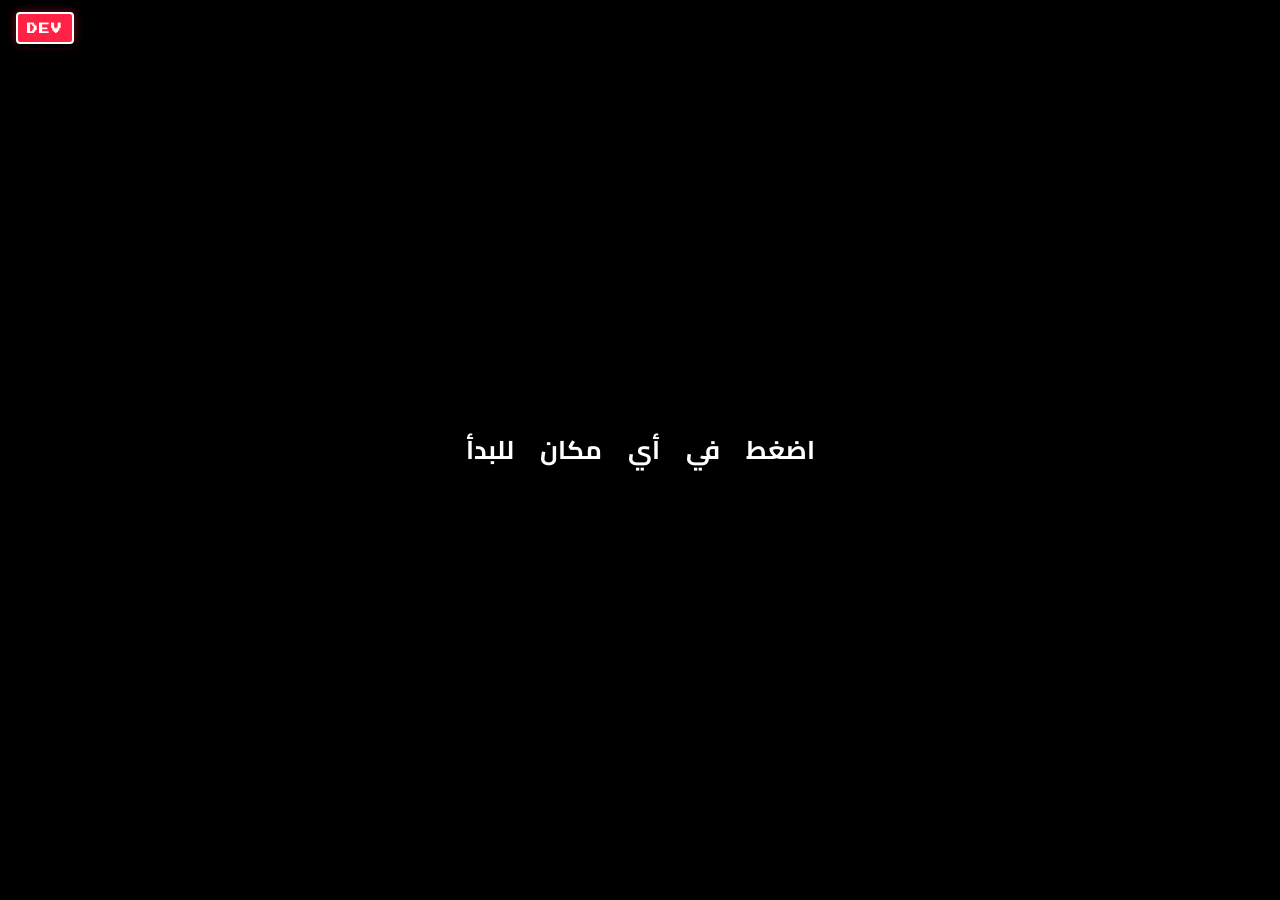
==== commit ba27d305: "Add files via upload" ====
--- a/index.html
+++ b/index.html
@@ -9,7 +9,7 @@
   <title>Marine Ecosystem Prototype - مقطع بيئي ساحلي</title>
   <link rel="preconnect" href="https://fonts.googleapis.com">
   <link rel="preconnect" href="https://fonts.gstatic.com" crossorigin>
-  <link href="https://fonts.googleapis.com/css2?family=Cairo:wght@400;700;900&display=swap" rel="stylesheet">
+  <link href="https://fonts.googleapis.com/css2?family=Cairo:wght@400;700;900&family=Press+Start+2P&family=Reem+Kufi:wght@400;700&display=swap" rel="stylesheet">
   <link rel="stylesheet" href="styles.css?v=20261004-03">  
 </head>
 <body>
@@ -27,13 +27,13 @@
         <button id="btn-lobby-settings" class="lobby-btn-secondary" type="button">الإعدادات</button>
         <div class="lobby-mini-row">
           <button id="btn-lobby-web" class="lobby-mini-btn" type="button" aria-label="الموقع والتواصل">
-            <svg viewBox="0 0 24 24" fill="none" stroke="#111111" stroke-width="2"><circle cx="12" cy="12" r="9"/><path d="M3 12h18M12 3c2.8 2.6 4 5.7 4 9s-1.2 6.4-4 9c-2.8-2.6-4-5.7-4-9s1.2-6.4 4-9z"/></svg>
+            <img class="lobby-mini-ico" src="voices/web.webp" alt="" onerror="this.style.opacity='0'">
           </button>
           <button id="btn-lobby-news" class="lobby-mini-btn" type="button" aria-label="ما الجديد">
-            <svg viewBox="0 0 24 24" fill="none" stroke="#111111" stroke-width="2" stroke-linejoin="round"><path d="M4 5h13v15H6a2 2 0 0 1-2-2V5z"/><path d="M17 8h3v10a2 2 0 0 1-2 2h-1"/><path d="M7 9h7M7 13h7M7 17h4"/></svg>
+            <img class="lobby-mini-ico" src="voices/news.webp" alt="" onerror="this.style.opacity='0'">
           </button>
           <button id="btn-lobby-store" class="lobby-mini-btn" type="button" aria-label="المتجر">
-            <svg viewBox="0 0 24 24" fill="none" stroke="#111111" stroke-width="2" stroke-linejoin="round"><path d="M4 7l1.5-3h13L20 7M4 7h16v3a2.5 2.5 0 0 1-5 0 2.5 2.5 0 0 1-5 0 2.5 2.5 0 0 1-5 0V7z"/><path d="M6 12v8h12v-8M10 20v-5h4v5"/></svg>
+            <img class="lobby-mini-ico" src="voices/Shop.webp" alt="" onerror="this.style.opacity='0'">
           </button>
         </div>
         <p id="lobby-status" class="lobby-status"></p>
@@ -44,6 +44,13 @@
           <h2>الإعدادات</h2>
           <label class="lobby-setting-row">مستوى الصوت الرئيسي
             <input id="lobby-volume" type="range" min="0" max="100" value="85">
+          </label>
+          <label class="lobby-setting-row">جودة الرسومات
+            <select id="lobby-quality">
+              <option value="normal">عادية — أداء أعلى للأجهزة الضعيفة</option>
+              <option value="high" selected>عالية — متوازنة</option>
+              <option value="max">قصوى — أغنى تفاصيل</option>
+            </select>
           </label>
           <button class="lobby-btn-secondary lobby-modal-close" data-close="lobby-modal-settings" type="button">إغلاق</button>
         </div>
@@ -324,47 +331,63 @@
 
     <!-- واجهة القيادة المطابقة للمخطط بنسبة 100% -->
     <header id="hud" class="hud-layer">
-      <!-- الكتلة اليسرى العليا: الحيوية + المهمة الحالية -->
+      <!-- الكتلة اليسرى العليا: الحيوية وأزرار القائمة الجانبية -->
       <div class="hud-left-vitals-group">
         <div class="diver-vitals-strip">
-          <div class="diver-portrait">
-            <img id="hud-avatar-img" class="avatar-circle-img" src="voices/PlayerCircle.png" alt="Avatar" onerror="this.style.opacity='0'">
-          </div>
           <div class="vitals-data-tray">
-            <div class="vitals-upper-row">
-              <div class="vital-col">
-                <div class="vital-top">
-                  <img id="hp-icon-diver" class="vital-ico-img" src="voices/heart.webp" alt="" onerror="this.style.opacity='0'">
-                  <img id="hp-icon-sub" class="vital-ico-img" src="voices/submarine.webp" alt="" style="display:none" onerror="this.style.opacity='0'">
-                  <span id="hp-val-text" class="vital-num">100/100</span>
-                </div>
-                <div class="vital-track"><div id="bar-player-hp" class="vital-fill fill-hp" style="width:100%;"></div></div>
+            <!-- 1. شريط الصحة وبجانبه أيقونة القلب يميناً -->
+            <div class="vital-bar-row">
+              <div class="vital-track">
+                <div id="bar-player-hp" class="vital-fill fill-hp" style="width:100%;"></div>
+                <span id="hp-val-text" class="vital-num">100/100</span>
               </div>
-              <div class="vital-col">
-                <div class="vital-top">
-                  <span id="oxy-icon-wrap" class="oxy-wrap"><img class="vital-ico-img" src="voices/O2.webp" alt="" onerror="this.style.opacity='0'"></span>
-                  <span id="oxy-val-text" class="vital-num">100/100</span>
-                </div>
-                <div class="vital-track"><div id="bar-oxygen" class="vital-fill fill-oxy" style="width:85%;"></div></div>
+              <div class="vital-ico-cell">
+                <img id="hp-icon-diver" class="vital-ico-img" src="voices/heart.webp" alt="" onerror="this.style.opacity='0'">
+                <img id="hp-icon-sub" class="vital-ico-img" src="voices/submarine.webp" alt="" style="display:none" onerror="this.style.opacity='0'">
               </div>
             </div>
-            <!-- شريط قياس الضغط المدمج الجديد تحت الصحة والأكسجين -->
-            <div class="vital-pressure-row">
-             <svg class="vital-ico-press" viewBox="0 0 24 24" fill="none" stroke="#ffffff" stroke-width="1.9" stroke-linecap="round"><path d="M4.5 16.5a7.5 7.5 0 1 1 15 0"/><path d="M12 16.5l4-5"/><circle cx="12" cy="16.5" r="1.4" fill="#ffffff" stroke="none"/><path d="M4.5 16.5h2M17.5 16.5h2M12 9V7"/></svg> 
-              <div class="vital-track press-track"><div id="bar-vital-pressure" class="vital-fill fill-press" style="width:12%;"></div></div>
-              <span id="press-val-text" class="vital-press-num">1.0 BAR</span>
+
+            <!-- 2. شريط الأكسجين وبجانبه أيقونة O2 يميناً -->
+            <div class="vital-bar-row">
+              <div class="vital-track">
+                <div id="bar-oxygen" class="vital-fill fill-oxy" style="width:100%;"></div>
+                <span id="oxy-val-text" class="vital-num">100/100</span>
+              </div>
+              <div class="vital-ico-cell">
+                <span id="oxy-icon-wrap" class="oxy-wrap">
+                  <img class="vital-ico-img" src="voices/O2.webp" alt="" onerror="this.style.opacity='0'">
+                </span>
+              </div>
             </div>
-            <!-- صف الوزن الجديد -->
+
+            <!-- 3. شريط الضغط المصغر بدون نص وبجانبه أيقونة الضغط يميناً -->
+            <div class="vital-bar-row">
+              <div class="vital-track press-track">
+                <div id="bar-vital-pressure" class="vital-fill fill-press" style="width:12%;"></div>
+              </div>
+              <div class="vital-ico-cell">
+                <img class="vital-ico-img" src="voices/pressure.webp" alt="" onerror="this.style.opacity='0'">
+              </div>
+            </div>
+
+            <!-- 4. سطر الوزن تحت شريط الضغط مباشرة -->
             <div class="vital-weight-row">
+              <span id="weight-val-text" class="vital-weight-num">0 kg</span>
               <img class="vital-ico-img" src="voices/kg.webp" alt="" onerror="this.style.opacity='0'">
-              <span id="weight-val-text" class="vital-press-num">0</span>
             </div>
-            <div class="tray-amber-edge"></div>
-          </div>
-        </div>
-        <!-- بطاقة المهمة الحالية المشطوفة -->
+          </div>
+
+          <!-- الأزرار الثلاثة عمودياً بجانب الأشرطة يميناً بدون بطاقة خلفية -->
+          <div class="vitals-side-actions">
+            <button id="btn-inventory" class="hud-action-tab" type="button" aria-label="الحقيبة"><img class="tab-ico-img" src="voices/Inventory.webp" alt="" onerror="this.style.opacity='0'"></button>
+            <button id="btn-map-toggle" class="hud-action-tab" type="button" aria-label="الخريطة"><img class="tab-ico-img" src="voices/map.webp" alt="" onerror="this.style.opacity='0'"></button>
+            <button id="btn-settings" class="hud-action-tab" type="button" aria-label="الإعدادات"><img class="tab-ico-img" src="voices/gear.webp" alt="" onerror="this.style.opacity='0'"></button>
+          </div>
+        </div>
+
+        <!-- بطاقة المهمة الحالية -->
         <div class="current-mission-card">
-          <div class="mission-warn-icon">!</div>
+          <img class="mission-tab-ico" src="voices/task.webp" alt="" onerror="this.style.opacity='0'">
           <div class="mission-text-box">
             <span class="mission-heading">المهمة الحالية</span>
             <span class="mission-subtext">استكشف المنطقة وتحقق من الإشارة</span>
@@ -373,7 +396,7 @@
         </div>
       </div>
 
-      <!-- الكتلة اليمنى العليا: البيئة + أزرار القائمة -->
+      <!-- الكتلة اليمنى العليا: مستطيل الوقت والعمق فقط -->
       <div class="hud-top-right-group">
         <div class="env-status-strip">
           <img id="weather-icon" class="env-ico-img" src="voices/day.webp" alt="" onerror="this.style.opacity='0'">
@@ -382,16 +405,8 @@
           <img class="env-ico-img" src="voices/heat.webp" alt="" onerror="this.style.opacity='0'">
           <span id="temp-gauge" class="env-time">20°</span>
           <span class="env-divider">|</span>
-          <svg class="env-wave-ico" viewBox="0 0 24 24"><path fill="none" stroke="#7fd4ff" stroke-width="2" stroke-linecap="round" d="M2 9c2-2 4-2 6 0s4 2 6 0 4-2 6 0M2 15c2-2 4-2 6 0s4 2 6 0 4-2 6 0"/></svg> 
+          <img class="env-ico-img" src="voices/depth.webp" alt="" onerror="this.style.opacity='0'">
           <span id="depth-gauge" class="env-depth">- 523 m</span>
-        </div>
-        <div class="menu-actions-strip">
-          <div class="menu-amber-edge"></div>
-          <button id="btn-inventory" class="hud-action-tab" type="button" aria-label="الحقيبة"><img class="tab-ico-img" src="voices/Inventory.webp" alt="" onerror="this.style.opacity='0'"></button> 
-          <!-- زر الخريطة بأيقونة غواصة بحرية متناسقة -->
-          <button id="btn-map-toggle" class="hud-action-tab" type="button" aria-label="الخريطة"><img class="tab-ico-img" src="voices/map.webp" alt="" onerror="this.style.opacity='0'"></button>
-          <!-- ترس سيبراني دقيق للإعدادات -->
-          <button id="btn-settings" class="hud-action-tab" type="button" aria-label="الإعدادات"><img class="tab-ico-img" src="voices/gear.webp" alt="" onerror="this.style.opacity='0'"></button> 
         </div>
       </div>
     </header>
@@ -419,6 +434,86 @@
       </div>
       <div class="radar-canvas-wrap">
         <canvas id="mapCanvas"></canvas>
+      </div>
+    </div>
+  </div>
+
+  <!-- قائمة المطور المتحركة العائمة (Mod / Developer Menu) -->
+  <div id="dev-menu-root" class="dev-menu-root">
+    <!-- زر الفتح والإغلاق العائم -->
+    <button id="dev-fab-toggle" class="dev-fab-btn" type="button" aria-label="قائمة المطور">DEV</button>
+
+    <!-- بطاقة التحكم المنزلقة والقابلة للسحب -->
+    <div id="dev-panel" class="dev-panel hidden">
+      <div id="dev-panel-header" class="dev-panel-header">
+        <span class="dev-title">🛠️ DEV MOD MENU</span>
+        <button id="dev-btn-close" class="dev-close-x" type="button">✕</button>
+      </div>
+
+      <div class="dev-panel-body">
+        <!-- زر التخطي السريع إلى داخل اللعبة فوراً -->
+        <div class="dev-section">
+          <button id="dev-btn-fast-skip" class="dev-action-btn dev-btn-primary" type="button">⚡ تخطي سريع إلى اللعبة فوراً</button>
+        </div>
+
+        <!-- وضع الخلود والإنعاش -->
+        <div class="dev-section">
+          <div class="dev-sec-title">حالة اللاعب (Vitals)</div>
+          <div class="dev-grid-2">
+            <button id="dev-btn-god" class="dev-action-btn" type="button">الخلود: معطل</button>
+            <button id="dev-btn-heal" class="dev-action-btn" type="button">❤️ تعبئة الصحة والأكسجين</button>
+          </div>
+          <button id="dev-btn-fix-sub" class="dev-action-btn" type="button" style="margin-top:5px;">⚓ إصلاح الغواصة بالكامل</button>
+        </div>
+
+        <!-- السرعة والقفز -->
+        <div class="dev-section">
+          <div class="dev-sec-title">الفيزياء والحركة</div>
+          <label class="dev-label">سرعة الحركة: <span id="dev-speed-val">1x</span></label>
+          <div class="dev-btn-row">
+            <button class="dev-opt-btn dev-speed-opt" data-spd="1" type="button">1x</button>
+            <button class="dev-opt-btn dev-speed-opt" data-spd="2" type="button">2x</button>
+            <button class="dev-opt-btn dev-speed-opt" data-spd="3.5" type="button">3.5x</button>
+            <button class="dev-opt-btn dev-speed-opt" data-spd="6" type="button">6x</button>
+          </div>
+
+          <label class="dev-label" style="margin-top:6px;">قوة القفز: <span id="dev-jump-val">1x</span></label>
+          <div class="dev-btn-row">
+            <button class="dev-opt-btn dev-jump-opt" data-jmp="1" type="button">عادي</button>
+            <button class="dev-opt-btn dev-jump-opt" data-jmp="1.6" type="button">عالي</button>
+            <button class="dev-opt-btn dev-jump-opt" data-jmp="2.4" type="button">خارق</button>
+          </div>
+        </div>
+
+        <!-- الطقس والوقت -->
+        <div class="dev-section">
+          <div class="dev-sec-title">الطقس والبيئة</div>
+          <div class="dev-btn-row">
+            <button class="dev-opt-btn dev-wthr-opt" data-w="sun" type="button">☀️ مشمس</button>
+            <button class="dev-opt-btn dev-wthr-opt" data-w="cloud" type="button">☁️ غائم</button>
+            <button class="dev-opt-btn dev-wthr-opt" data-w="storm" type="button">⛈️ عاصفة</button>
+            <button class="dev-opt-btn dev-wthr-opt" data-w="snow" type="button">❄️ مثلج</button>
+          </div>
+          <div class="dev-btn-row" style="margin-top:5px;">
+            <button class="dev-opt-btn dev-time-opt" data-t="400" type="button">🌅 شروق</button>
+            <button class="dev-opt-btn dev-time-opt" data-t="720" type="button">☀️ ظهيرة</button>
+            <button class="dev-opt-btn dev-time-opt" data-t="1080" type="button">🌇 غروب</button>
+            <button class="dev-opt-btn dev-time-opt" data-t="0" type="button">🌙 ليل</button>
+          </div>
+        </div>
+
+        <!-- الانتقال الآني (Teleport) -->
+        <div class="dev-section">
+          <div class="dev-sec-title">الانتقال الآني للأعماق (Teleport)</div>
+          <div class="dev-grid-3">
+            <button class="dev-opt-btn dev-tp-opt" data-depth="0" type="button">السطح 0م</button>
+            <button class="dev-opt-btn dev-tp-opt" data-depth="25" type="button">الضحل 25م</button>
+            <button class="dev-opt-btn dev-tp-opt" data-depth="100" type="button">الجدار 100م</button>
+            <button class="dev-opt-btn dev-tp-opt" data-depth="500" type="button">الخطر 500م</button>
+            <button class="dev-opt-btn dev-tp-opt" data-depth="3000" type="button">الظلام 3كم</button>
+            <button class="dev-opt-btn dev-tp-opt" data-depth="11000" type="button">الخندق 11كم</button>
+          </div>
+        </div>
       </div>
     </div>
   </div>
--- a/styles.css
+++ b/styles.css
@@ -639,21 +639,20 @@
 
 .hud-left-vitals-group {
   position: absolute;
-  top: calc(var(--safe-top) + 12px);
-  left: calc(var(--safe-left) + 14px);
+  top: calc(var(--safe-top) + 10px);
+  left: calc(var(--safe-left) + 10px);
   display: flex;
   flex-direction: column;
-  gap: 8px;
+  gap: 7px;
   pointer-events: auto;
 }
 
 .hud-top-right-group {
   position: absolute;
-  top: calc(var(--safe-top) + 12px);
-  right: calc(var(--safe-right) + 16px);
-  display: flex;
-  align-items: center;
-  gap: 8px;
+  top: calc(var(--safe-top) + 10px);
+  right: calc(var(--safe-right) + 12px);
+  display: flex;
+  align-items: center;
   pointer-events: auto;
 }
 
@@ -1445,6 +1444,19 @@
   height: 28px;
 }
 
+.lobby-setting-row select {
+  width: 100%;
+  height: 34px;
+  background: #1a1a1e;
+  color: #f1ede3;
+  border: 1px solid rgba(255, 255, 255, 0.2);
+  border-radius: 4px;
+  font-family: inherit;
+  font-size: 0.78rem;
+  font-weight: 700;
+  padding: 0 8px;
+}
+
 .lobby-modal-close { margin-top: 4px; }
 
 /* ---------- Loading ---------- */
@@ -2185,3 +2197,1155 @@
   background: rgba(5, 7, 10, 0.78);
   border-color: rgba(255, 255, 255, 0.55);
 }
+
+/* ==========================================================================
+   PIXEL UI v12 — خط بكسل + ألواح سوداء صلبة + إزالة الزجاج نهائياً
+   ========================================================================== */
+
+/* 0) إيقاف كل تأثيرات الزجاج في الملف كاملاً */
+* {
+  -webkit-backdrop-filter: none !important;
+  backdrop-filter: none !important;
+}
+
+/* 1) خط البكسل للأرقام والنصوص اللاتينية مع بديل عربي سليم */
+:root {
+  --font-pixel: 'Press Start 2P', 'Cairo', monospace;
+}
+
+.env-time,
+.env-depth,
+.vital-num,
+.vital-press-num,
+#weight-val-text,
+.loading-pct,
+.loading-text,
+.throttle-word,
+.radar-btn,
+.vital-ico-o2,
+.mission-heading,
+.prestart-text {
+  font-family: var(--font-pixel);
+  letter-spacing: 0;
+}
+
+/* تضبيط أحجام عناصر البكسل الصغيرة */
+.loading-pct,
+.loading-text { font-size: 0.72rem; }
+.throttle-word { font-size: 0.5rem; }
+.vital-num,
+.vital-press-num,
+.env-time,
+.env-depth { font-size: 0.62rem; }
+.mission-heading { font-size: 0.6rem; }
+
+/* 2) استبدال كل الألواح الزجاجية بألواح سوداء صلبة */
+.compass-base,
+.diver-portrait,
+.vitals-data-tray,
+.current-mission-card,
+.env-status-strip,
+.menu-actions-strip,
+.hud-action-tab,
+.map-nav-btn,
+.industrial-throttle-panel,
+.throttle-led-column,
+.lobby-menu,
+.lobby-modal-card,
+.lobby-btn-secondary,
+.lobby-start-btn,
+.lobby-mini-btn,
+.btn-revival,
+.sub-warning-banner {
+  background: #050505;
+  border-color: #ffffff;
+  box-shadow: 0 4px 0 rgba(0, 0, 0, 0.85);
+}
+
+/* 3) تحسين الأزرار السوداء: حواف بكسل حادة ولمسة ضغط صلبة */
+.cyber-round-btn,
+.hud-action-tab,
+.lobby-btn-secondary,
+.lobby-start-btn,
+.lobby-mini-btn,
+.btn-revival,
+.radar-btn {
+  background: #050505;
+  border: 2px solid #ffffff;
+  border-radius: 4px;
+  box-shadow: 0 4px 0 rgba(0, 0, 0, 0.85);
+}
+
+.cyber-round-btn:active,
+.hud-action-tab:active,
+.lobby-btn-secondary:active,
+.lobby-start-btn:active,
+.lobby-mini-btn:active,
+.btn-revival:active,
+.radar-btn:active {
+  transform: translateY(2px);
+  box-shadow: 0 2px 0 rgba(0, 0, 0, 0.85);
+  background: #1a1a1a;
+}
+
+/* ==========================================================================
+   PIXEL UI v13 — عربي مبكسل + لوحة حيوية زاوية + لوبي موحّد
+   ========================================================================== */
+
+/* 1) فرض البكسل على كل نصوص الواجهة: أرقام/لاتيني = Press Start 2P، عربي = Reem Kufi */
+body,
+button,
+input,
+select,
+.hud-layer,
+.touch-controls-layer,
+.lobby-menu,
+.lobby-modal-card,
+.lobby-status,
+.map-modal,
+.revival-modal,
+.loading-widget,
+.industrial-throttle-panel,
+.radar-btn,
+.sub-warning-banner,
+.prestart-text,
+.current-mission-card,
+.env-status-strip,
+.vitals-data-tray {
+  font-family: 'Press Start 2P', 'Reem Kufi', 'Cairo', sans-serif;
+  letter-spacing: 0;
+}
+
+/* المقدمة الكوميكية أيضاً (تتغلب على style الداخلي) */
+#comic-overlay {
+  font-family: 'Press Start 2P', 'Reem Kufi', 'Cairo', sans-serif !important;
+}
+
+/* ضبط أحجام النصوص العربية المبكسلة داخل البطاقات */
+.mission-subtext { font-size: 0.66rem; }
+.lobby-btn-secondary,
+.lobby-start-btn { font-size: 0.72rem; }
+.lobby-modal-card p { font-size: 0.7rem; }
+.btn-revival { font-size: 0.78rem; }
+
+/* 2) اللوبي بنفس هوية اللعبة: أسود صلب + إطار أبيض بكسل مربع */
+#start-overlay.lobby-screen::before {
+  background: linear-gradient(-90deg, rgba(0, 0, 0, 0.65) 0%, rgba(0, 0, 0, 0.3) 35%, rgba(0, 0, 0, 0) 60%);
+}
+
+.lobby-menu {
+  background: #050505;
+  border: 3px solid #ffffff;
+  border-radius: 4px;
+  box-shadow: 0 6px 0 rgba(0, 0, 0, 0.9);
+  -webkit-backdrop-filter: none;
+  backdrop-filter: none;
+}
+
+.lobby-title { color: #ffffff; }
+.lobby-subtitle { color: #9aa0a6; }
+.lobby-status { color: #9aa0a6; }
+
+.lobby-start-btn,
+.lobby-btn-secondary {
+  background: #050505;
+  color: #ffffff;
+  border: 2px solid #ffffff;
+  border-radius: 0;
+  box-shadow: 0 4px 0 rgba(0, 0, 0, 0.9);
+}
+
+.lobby-start-btn { background: #161616; }
+
+.lobby-start-btn:active,
+.lobby-btn-secondary:active {
+  transform: translateY(2px);
+  box-shadow: 0 2px 0 rgba(0, 0, 0, 0.9);
+  background: #262626;
+}
+
+.lobby-mini-btn {
+  background: #050505;
+  border: 2px solid #ffffff;
+  border-radius: 0;
+  box-shadow: 0 3px 0 rgba(0, 0, 0, 0.9);
+}
+
+.lobby-modal { background: rgba(0, 0, 0, 0.72); }
+
+.lobby-modal-card {
+  background: #050505;
+  border: 3px solid #ffffff;
+  border-radius: 4px;
+  box-shadow: 0 6px 0 rgba(0, 0, 0, 0.9);
+}
+
+.lobby-modal-card h2 {
+  color: #ffffff;
+  border-bottom: 2px solid #ffffff;
+}
+
+.lobby-modal-card p { color: #c9cdd2; }
+.lobby-setting-row { color: #ffffff; }
+
+/* 3) لوحة الحيوية — شريط زاوي أسود واحد على طراز الصورة */
+.diver-vitals-strip {
+  filter: drop-shadow(0 4px 0 rgba(0, 0, 0, 0.85));
+}
+
+.vitals-data-tray {
+  clip-path: polygon(0 0, calc(100% - 22px) 0, 100% 50%, calc(100% - 22px) 100%, 14px 100%, 0 62%);
+  background: #050505;
+  border: 3px solid #ffffff;
+  border-radius: 0;
+  box-shadow: none;
+  padding: 7px 32px 8px 28px;
+  gap: 5px;
+}
+
+.diver-portrait {
+  width: 46px;
+  height: 46px;
+  border-radius: 4px;
+  border: 3px solid #ffffff;
+  background: #0d0d0d;
+  box-shadow: none;
+  z-index: 3;
+}
+
+/* الصف العلوي يصبح عمودياً: شريط HP طويل فوق شريط الأكسجين كما في الصورة */
+.vitals-upper-row {
+  flex-direction: column;
+  align-items: stretch;
+  gap: 4px;
+}
+
+.vital-col { width: 100%; }
+
+.vital-track {
+  width: 175px;
+  height: 8px;
+  background: #1c1c1c;
+  border: 1px solid #3a3a3a;
+  border-radius: 0;
+}
+
+.fill-hp {
+  background: #8dff2e;
+  box-shadow: none;
+  border-radius: 0;
+}
+
+.fill-oxy {
+  background: #4dc3ff;
+  box-shadow: none;
+  border-radius: 0;
+}
+
+.vital-num { font-size: 0.58rem; color: #ffffff; }
+.vital-press-num { font-size: 0.58rem; color: #ffffff; }
+
+.press-track {
+  width: 120px !important;
+  height: 5px !important;
+  border: 1px solid #3a3a3a;
+  border-radius: 0;
+}
+
+.fill-press {
+  background: #ffffff;
+  box-shadow: none;
+  border-radius: 0;
+}
+
+/* توحيد سماكة الإطارات البيضاء لبقية البطاقات العلوية */
+.env-status-strip,
+.current-mission-card,
+.menu-actions-strip {
+  border: 2px solid #ffffff;
+  border-radius: 4px;
+}
+
+/* ==========================================================================
+   PIXEL UI v14 — Pixel AE (عربي بكسل حقيقي) + بطاقة سداسية + دم أحمر + أيقونات
+   ========================================================================== */
+
+/* 0) خط بكسل عربي/إنجليزي حقيقي — حمّل Pixel AE من itch.io وضعه في voices/PixelAE.ttf */
+@font-face {
+  font-family: 'Pixel AE';
+  src: url('voices/PixelAE.ttf') format('truetype');
+  font-weight: 400;
+  font-display: swap;
+}
+
+body,
+button,
+input,
+select,
+.hud-layer,
+.touch-controls-layer,
+.lobby-menu,
+.lobby-modal-card,
+.lobby-status,
+.map-modal,
+.revival-modal,
+.loading-widget,
+.industrial-throttle-panel,
+.radar-btn,
+.sub-warning-banner,
+.prestart-text,
+.current-mission-card,
+.env-status-strip,
+.vitals-data-tray {
+  font-family: 'Pixel AE', 'Press Start 2P', 'Cairo', sans-serif;
+}
+
+#comic-overlay {
+  font-family: 'Pixel AE', 'Press Start 2P', 'Cairo', sans-serif !important;
+}
+
+/* 1) حواف بكسل حقيقية: زوايا مربعة كاملة + إطار أبيض صلب + ظل صلب */
+.cyber-round-btn,
+.hud-action-tab,
+.lobby-btn-secondary,
+.lobby-start-btn,
+.lobby-mini-btn,
+.btn-revival,
+.radar-btn,
+.map-nav-btn {
+  border-radius: 0 !important;
+  border: 2px solid #ffffff;
+  box-shadow: 0 4px 0 #000000;
+  background: #050505;
+  color: #ffffff;
+}
+
+.industrial-throttle-panel,
+.menu-actions-strip,
+.env-status-strip,
+.current-mission-card {
+  border-radius: 0;
+  box-shadow: 0 4px 0 #000000;
+}
+
+/* تنعيم بكسل لكل الأيقونات */
+img {
+  image-rendering: pixelated;
+}
+
+/* بطاقة الحيوية بدون أي قص وبدون أي ظلال أو هالات بيضاء */
+.diver-vitals-strip {
+  filter: none !important;
+  -webkit-filter: none !important;
+}
+
+.vitals-data-tray {
+  clip-path: none !important;
+  -webkit-clip-path: none !important;
+  filter: none !important;
+  -webkit-filter: none !important;
+  background: transparent !important;
+  border: none !important;
+  box-shadow: none !important;
+  padding: 0 !important;
+  gap: 5px !important;
+}
+
+/* البورتريه: صندوق أبيض يطفو فوق الحافة اليسرى للوح */
+.diver-portrait {
+  width: 48px;
+  height: 48px;
+  border-radius: 4px;
+  border: 3px solid #ffffff;
+  background: #0d0d0d;
+  box-shadow: 0 4px 0 #000000;
+  margin-right: -16px;
+  z-index: 3;
+  flex-shrink: 0;
+}
+
+/* الأرقام البيضاء المبكسلة فوق الأشرطة ومتمركزة */
+.vital-top {
+  justify-content: center;
+  gap: 5px;
+}
+
+.vital-num {
+  font-size: 0.62rem;
+  color: #ffffff;
+}
+
+/* 3) الأشرطة: دم أحمر / أكسجين أزرق — مسارات داكنة بإطار رمادي مربع */
+.vital-track {
+  width: 185px;
+  height: 9px;
+  background: #141414;
+  border: 1px solid #3a3a3a;
+  border-radius: 0;
+}
+
+.fill-hp {
+  background: #ff2e2e;
+  box-shadow: none;
+  border-radius: 0;
+}
+
+.fill-oxy {
+  background: #35b6ff;
+  box-shadow: none;
+  border-radius: 0;
+}
+
+.press-track {
+  width: 130px !important;
+  height: 5px !important;
+  background: #141414;
+  border: 1px solid #3a3a3a;
+  border-radius: 0;
+}
+
+.fill-press {
+  background: #ffffff;
+  box-shadow: none;
+  border-radius: 0;
+}
+
+.vital-press-num {
+  color: #ffffff;
+}
+
+.vital-pressure-row {
+  gap: 7px;
+}
+
+/* 4) الأيقونات الجديدة */
+.mission-tab-ico {
+  width: 20px;
+  height: 20px;
+  object-fit: contain;
+  flex-shrink: 0;
+}
+
+.lobby-mini-ico {
+  width: 20px;
+  height: 20px;
+  object-fit: contain;
+  filter: brightness(0) invert(1);
+}
+
+/* ==========================================================================
+   PIXEL HUD DESIGN SYSTEM v15 — نظام تصميم موحّد نهائي
+   --------------------------------------------------------------------------
+   لغة واحدة لكل الواجهة: أسود صلب + إطار أبيض 2px + زوايا مربعة
+   + ظل صلب 4px + مسارات داكنة + أرقام بيضاء بكسل
+   ========================================================================== */
+
+/* 0) الرموز المشتركة — أي تعديل مستقبلي يتم من هنا فقط */
+:root {
+  --hud-bg: #050505;
+  --hud-bg-2: #0d0d0d;
+  --hud-track: #141414;
+  --hud-line: #3a3a3a;
+  --hud-border: #ffffff;
+  --hud-text: #ffffff;
+  --hud-dim: #9aa0a6;
+  --hud-red: #ff2e2e;
+  --hud-blue: #35b6ff;
+  --hud-amber: #ff9f1c;
+  --hud-shadow: 0 4px 0 #000000;
+}
+
+/* إيقاف الزجاج نهائياً */
+* {
+  -webkit-backdrop-filter: none !important;
+  backdrop-filter: none !important;
+}
+
+/* الخط الموحّد للواجهة كاملة */
+.hud-layer,
+.touch-controls-layer,
+#hud button,
+#touch-controls button,
+.lobby-menu button,
+.map-modal button,
+.revival-modal button {
+  font-family: 'Pixel AE', 'Press Start 2P', 'Cairo', sans-serif;
+  letter-spacing: 0;
+}
+
+img {
+  image-rendering: pixelated;
+}
+
+/* 1) الأزرار الموحّدة — شكل واحد لكل أزرار اللعبة */
+.cyber-round-btn,
+.hud-action-tab,
+.lobby-btn-secondary,
+.lobby-start-btn,
+.lobby-mini-btn,
+.btn-revival,
+.radar-btn,
+.map-nav-btn {
+  background: var(--hud-bg);
+  color: var(--hud-text);
+  border: 2px solid var(--hud-border);
+  border-radius: 0;
+  box-shadow: var(--hud-shadow);
+}
+
+.cyber-round-btn:active,
+.hud-action-tab:active,
+.lobby-btn-secondary:active,
+.lobby-start-btn:active,
+.lobby-mini-btn:active,
+.btn-revival:active,
+.radar-btn:active,
+.map-nav-btn:active {
+  transform: translateY(2px);
+  box-shadow: 0 2px 0 #000000;
+  background: #1a1a1a;
+}
+
+/* تبويبات القائمة العلوية بحجم موحّد واحد */
+.hud-action-tab {
+  width: 34px;
+  height: 30px;
+}
+
+/* 2) الألواح المسطحة الموحّدة */
+.current-mission-card,
+.env-status-strip,
+.menu-actions-strip,
+.industrial-throttle-panel,
+.lobby-menu,
+.lobby-modal-card,
+.sub-warning-banner,
+.loading-bar-border {
+  background: var(--hud-bg);
+  border: 2px solid var(--hud-border);
+  border-radius: 0;
+  box-shadow: var(--hud-shadow);
+}
+
+/* محاذاة وتباعد موحّد للكتل العلوية */
+.hud-left-vitals-group { gap: 8px; }
+.hud-top-right-group { gap: 8px; }
+
+.env-status-strip {
+  padding: 5px 12px;
+  gap: 6px;
+}
+
+.menu-actions-strip {
+  padding: 5px 10px 5px 14px;
+  gap: 6px;
+}
+
+.current-mission-card {
+  padding: 6px 14px 6px 12px;
+  gap: 8px;
+  max-width: 250px;
+}
+
+.mission-heading { color: var(--hud-amber); }
+.mission-subtext { color: #d7e3ee; }
+.mission-chevron { color: var(--hud-dim); }
+
+/* 3) نظام الأشرطة الموحّد: مقياسان فقط (9px رئيسي / 5px ثانوي) */
+.vital-track {
+  width: 185px;
+  height: 9px;
+  background: var(--hud-track);
+  border: 1px solid var(--hud-line);
+  border-radius: 0;
+  overflow: hidden;
+}
+
+.press-track {
+  width: 130px !important;
+  height: 5px !important;
+  background: var(--hud-track);
+  border: 1px solid var(--hud-line);
+  border-radius: 0;
+}
+
+.fill-hp {
+  background: var(--hud-red);
+  box-shadow: none;
+  border-radius: 0;
+}
+
+.fill-oxy {
+  background: var(--hud-blue);
+  box-shadow: none;
+  border-radius: 0;
+}
+
+.fill-press {
+  background: var(--hud-border);
+  box-shadow: none;
+  border-radius: 0;
+}
+
+/* 4) البورتريه والأرقام */
+.diver-portrait {
+  width: 48px;
+  height: 48px;
+  background: var(--hud-bg-2);
+  border: 3px solid var(--hud-border);
+  border-radius: 4px;
+  box-shadow: var(--hud-shadow);
+}
+
+.vital-num,
+.vital-press-num,
+.env-time,
+.env-depth {
+  font-size: 0.62rem;
+  color: var(--hud-text);
+}
+
+.env-divider { color: var(--hud-line); }
+.env-depth { color: var(--hud-blue); }
+
+.vital-top {
+  justify-content: center;
+  gap: 5px;
+}
+
+.vital-pressure-row { gap: 7px; }
+.vital-weight-row { gap: 6px; }
+
+/* 5) الـJoystick: قاعدة سوداء موحّدة + مقبض مربع بكسل */
+.compass-base {
+  background: var(--hud-bg);
+  border: 2px solid var(--hud-border);
+  box-shadow: var(--hud-shadow);
+}
+
+.compass-reticle {
+  border-color: var(--hud-line);
+  box-shadow: none;
+}
+
+.compass-knob {
+  width: 48px;
+  height: 48px;
+  border-radius: 4px;
+  background: var(--hud-border);
+  border: 2px solid var(--hud-bg-2);
+  box-shadow: 0 3px 0 #000000;
+}
+
+/* 6) عتلة السرعة: نفس الرموز */
+.throttle-slot-cut {
+  background: #000000;
+  border: 1px solid var(--hud-line);
+  box-shadow: none;
+}
+
+.throttle-led-column {
+  background: #000000;
+  border: 1px solid var(--hud-line);
+}
+
+.led-block {
+  background: #232323;
+  border: 1px solid #111111;
+}
+
+.led-block.active {
+  background: var(--hud-amber);
+  box-shadow: 0 0 6px rgba(255, 159, 28, 0.8);
+}
+
+.lever-grip {
+  background: #1c1c1c;
+  border: 2px solid var(--hud-line);
+}
+
+.lever-cap {
+  background: var(--hud-border);
+  box-shadow: none;
+}
+
+.throttle-word { color: var(--hud-text); }
+.throttle-down-arrow { border-top-color: var(--hud-dim); }
+
+/* 7) اللوبي: نفس اللغة البصرية */
+.lobby-menu {
+  padding: 16px 18px 13px;
+  gap: 9px;
+}
+
+.lobby-title { color: var(--hud-text); }
+.lobby-subtitle,
+.lobby-status { color: var(--hud-dim); }
+
+.lobby-start-btn { background: #161616; }
+.lobby-modal { background: rgba(0, 0, 0, 0.72); }
+.lobby-modal-card h2 { color: var(--hud-text); border-bottom: 2px solid var(--hud-line); }
+.lobby-modal-card p { color: #c9cdd2; }
+.lobby-setting-row { color: var(--hud-text); }
+
+/* 8) تحذير الضغط + الإنعاش + الخريطة + التحميل */
+.sub-warning-banner {
+  background: var(--hud-red);
+  border: 2px solid var(--hud-border);
+  border-radius: 0;
+  box-shadow: var(--hud-shadow);
+  color: #ffffff;
+}
+
+.revival-modal { background: rgba(0, 0, 0, 0.6); }
+
+.map-modal { background: rgba(0, 0, 0, 0.78); }
+
+.radar-canvas-wrap {
+  border: 2px solid var(--hud-border);
+  border-radius: 0;
+  box-shadow: var(--hud-shadow);
+}
+
+.radar-top-bar { border-bottom: 1px solid var(--hud-line); }
+
+.loading-header { color: var(--hud-text); }
+.loading-bar-border {
+  border: 2px solid var(--hud-border);
+  background: var(--hud-bg);
+}
+
+.prestart-text { color: var(--hud-text); }
+
+/* 9) إزالة كل الفلاتر/الظلال القديمة المتبقية حول العناصر */
+.diver-vitals-strip,
+.vitals-data-tray,
+.current-mission-card,
+.env-status-strip,
+.menu-actions-strip,
+.compass-base,
+.industrial-throttle-panel,
+.lobby-menu,
+.lobby-modal-card {
+  -webkit-backdrop-filter: none !important;
+  backdrop-filter: none !important;
+}
+
+/* إخفاء دائرة البورتريه بالكامل */
+.diver-portrait {
+  display: none !important;
+}
+
+/* تم تنظيف قواعد الأعمدة القديمة */
+
+/* تم حذف قواعد الإزاحة القديمة للضغط */
+
+/* تم حذف تموضع الضغط والوزن القديمين */
+
+/* ==========================================================================
+   VITALS PIXEL HUD v19 — أشرطة مختصرة، نصوص متمركزة بدقة، أزرار عمودية
+   ========================================================================== */
+
+.diver-vitals-strip {
+  display: flex;
+  align-items: flex-start;
+  gap: 9px;
+  direction: ltr !important;
+  pointer-events: auto;
+}
+
+/* صينية الأشرطة: في أقصى اليسار مباشرة بدون قص وبدون هالات */
+.vitals-data-tray {
+  display: flex;
+  flex-direction: column;
+  gap: 5px;
+  background: transparent !important;
+  clip-path: none !important;
+  -webkit-clip-path: none !important;
+  filter: none !important;
+  -webkit-filter: none !important;
+  padding: 0;
+  margin: 0;
+  border: none;
+  box-shadow: none;
+}
+
+/* كل سطر شريط: الشريط وبجانبه الأيقونة يميناً */
+.vital-bar-row {
+  display: flex;
+  align-items: center;
+  gap: 5px;
+}
+
+/* شريط القياس: ارتفاع 17px لمنع قص الأرقام + عرض 105px */
+.vital-track {
+  position: relative !important;
+  width: 105px !important;
+  height: 17px !important;
+  background: #0e0e10 !important;
+  border: 1.5px solid #3c3c44 !important;
+  box-shadow: inset 0 0 0 1px #000000, 0 2px 0 rgba(0, 0, 0, 0.7) !important;
+  overflow: hidden !important;
+  border-radius: 0 !important;
+  display: flex !important;
+  align-items: center !important;
+  justify-content: center !important;
+  flex-shrink: 0 !important;
+}
+
+/* شريط الضغط: مصغر ونحيف ومحاذٍ لليسار تماماً دون أي إزاحة */
+.vital-track.press-track {
+  width: 68px !important;
+  height: 8px !important;
+  position: relative !important;
+  left: 0 !important;
+  margin: 0 !important;
+}
+
+/* تعبئة الأشرطة */
+.vital-fill {
+  position: absolute;
+  left: 0;
+  top: 0;
+  height: 100%;
+  z-index: 1;
+  transition: width 0.15s ease-out;
+  border-radius: 0;
+}
+
+.fill-hp {
+  background: linear-gradient(180deg, #ff4d4d 0%, #e02424 55%, #9e1313 100%);
+}
+
+.fill-oxy {
+  background: linear-gradient(180deg, #5ec7ff 0%, #209fee 55%, #0f6aa5 100%);
+}
+
+.fill-press {
+  background: linear-gradient(180deg, #e3f26d 0%, #b8cc3b 55%, #7a8820 100%);
+}
+
+/* الأرقام في منتصف الشريط تماماً رأسياً وأفقياً دون اقتطاع */
+.vital-num {
+  position: absolute !important;
+  inset: 0 !important;
+  width: 100% !important;
+  height: 100% !important;
+  z-index: 2 !important;
+  display: flex !important;
+  align-items: center !important;
+  justify-content: center !important;
+  text-align: center !important;
+  font-family: var(--font-pixel) !important;
+  font-size: 7px !important;
+  font-weight: 700 !important;
+  line-height: 1 !important;
+  color: #ffffff !important;
+  text-shadow: 1px 1px 0 #000, -1px -1px 0 #000, 1px -1px 0 #000, -1px 1px 0 #000 !important;
+  letter-spacing: 0 !important;
+  pointer-events: none !important;
+  white-space: nowrap !important;
+  padding-top: 2px !important;
+}
+
+/* خلية الأيقونة بجانب كل شريط يميناً */
+.vital-ico-cell {
+  width: 15px;
+  height: 15px;
+  display: flex;
+  align-items: center;
+  justify-content: center;
+  flex-shrink: 0;
+}
+
+.vital-ico-cell .vital-ico-img {
+  width: 14px;
+  height: 14px;
+  object-fit: contain;
+  display: block;
+}
+
+.oxy-wrap {
+  position: relative;
+  display: inline-flex;
+  width: 14px;
+  height: 14px;
+}
+
+/* سطر الوزن يقع تحت شريط الضغط مباشرة ومحاذٍ له لليسار */
+.vital-weight-row {
+  position: static !important;
+  left: auto !important;
+  top: auto !important;
+  transform: none !important;
+  display: flex !important;
+  flex-direction: row !important;
+  align-items: center !important;
+  gap: 4px !important;
+  margin: 3px 0 0 0 !important;
+  padding: 0 !important;
+  width: auto !important;
+  height: auto !important;
+}
+
+.vital-weight-num {
+  font-family: var(--font-pixel) !important;
+  font-size: 7.5px !important;
+  font-weight: 700 !important;
+  color: #ffffff !important;
+  text-shadow: 1px 1px 0 #000000 !important;
+  letter-spacing: 0 !important;
+  line-height: 1 !important;
+}
+
+.vital-weight-row .vital-ico-img {
+  width: 13px !important;
+  height: 13px !important;
+  object-fit: contain !important;
+}
+
+/* الأزرار الثلاثة عمودياً فوق بعضها بجانب الأشرطة يميناً وبدون بطاقة خلفية */
+.vitals-side-actions {
+  display: flex;
+  flex-direction: column;
+  gap: 3px;
+  background: transparent !important;
+  border: none !important;
+  box-shadow: none !important;
+  padding: 0 !important;
+  margin: 0 !important;
+}
+
+.vitals-side-actions .hud-action-tab {
+  width: 25px;
+  height: 25px;
+  background: #050505;
+  border: 1.5px solid #ffffff;
+  border-radius: 0;
+  box-shadow: 0 2px 0 #000000;
+  display: flex;
+  align-items: center;
+  justify-content: center;
+  cursor: pointer;
+  padding: 0;
+}
+
+.vitals-side-actions .hud-action-tab:active {
+  transform: translateY(1px);
+  box-shadow: none;
+  background: #1c1c1c;
+}
+
+.vitals-side-actions .tab-ico-img {
+  width: 13px;
+  height: 13px;
+  object-fit: contain;
+}
+
+/* ==========================================================================
+   DEVELOPER MOD MENU UI — نافذة وزر عائم فائق الأولوية قابل للسحب الحر
+   ========================================================================== */
+.dev-menu-root {
+  position: fixed;
+  inset: 0;
+  z-index: 10000000;
+  pointer-events: none;
+}
+
+/* زر الفتح العائم القابل للسحب والتحريك في أي مكان على الشاشة */
+.dev-fab-btn {
+  position: fixed;
+  top: calc(var(--safe-top) + 12px);
+  left: 16px;
+  width: 58px;
+  height: 32px;
+  background: #ff2244;
+  color: #ffffff;
+  border: 2px solid #ffffff;
+  border-radius: 4px;
+  box-shadow: 0 4px 0 #000000, 0 0 10px rgba(255, 34, 68, 0.45);
+  font-family: var(--font-pixel);
+  font-size: 0.66rem;
+  font-weight: 900;
+  cursor: grab;
+  pointer-events: auto;
+  touch-action: none; /* حظر إيماءات المتصفح لضمان سلاسة السحب */
+  display: flex;
+  align-items: center;
+  justify-content: center;
+  letter-spacing: 1px;
+  z-index: 10000002;
+  user-select: none;
+  -webkit-user-select: none;
+}
+
+.dev-fab-btn:active {
+  cursor: grabbing;
+  box-shadow: 0 2px 0 #000000;
+}
+
+/* اللوحة الرئيسية للمطور */
+.dev-panel {
+  position: fixed;
+  top: 56px;
+  left: 16px;
+  width: 320px;
+  max-width: calc(100vw - 32px);
+  max-height: 85vh;
+  background: #08080a;
+  border: 2px solid #ffffff;
+  box-shadow: 0 6px 0 #000000, 0 12px 30px rgba(0, 0, 0, 0.85);
+  display: flex;
+  flex-direction: column;
+  pointer-events: auto;
+  z-index: 10000001;
+  user-select: none;
+  -webkit-user-select: none;
+}
+
+.dev-panel.hidden {
+  display: none !important;
+}
+
+/* شريط السحب والإمساك */
+.dev-panel-header {
+  background: #18181f;
+  border-bottom: 2px solid #ffffff;
+  padding: 8px 12px;
+  display: flex;
+  align-items: center;
+  justify-content: space-between;
+  cursor: grab;
+  touch-action: none;
+}
+
+.dev-panel-header:active {
+  cursor: grabbing;
+}
+
+.dev-title {
+  font-family: var(--font-pixel);
+  font-size: 0.68rem;
+  font-weight: 900;
+  color: #ffcc00;
+}
+
+.dev-close-x {
+  background: transparent;
+  border: none;
+  color: #ffffff;
+  font-family: var(--font-pixel);
+  font-size: 0.75rem;
+  cursor: pointer;
+  padding: 2px 6px;
+}
+
+/* المحتوى القابل للتمرير */
+.dev-panel-body {
+  padding: 10px;
+  overflow-y: auto;
+  display: flex;
+  flex-direction: column;
+  gap: 10px;
+}
+
+.dev-section {
+  background: #101014;
+  border: 1px solid #2d2d38;
+  padding: 8px;
+  display: flex;
+  flex-direction: column;
+  gap: 5px;
+}
+
+.dev-sec-title {
+  font-family: var(--font-pixel);
+  font-size: 0.58rem;
+  font-weight: 700;
+  color: #00e5ff;
+  margin-bottom: 2px;
+}
+
+.dev-label {
+  font-family: var(--font-pixel);
+  font-size: 0.52rem;
+  color: #d0d0d8;
+}
+
+/* الأزرار العامة للمطور */
+.dev-action-btn {
+  background: #1c1c24;
+  color: #ffffff;
+  border: 1px solid #ffffff;
+  padding: 7px 10px;
+  font-family: var(--font-pixel);
+  font-size: 0.56rem;
+  cursor: pointer;
+  border-radius: 0;
+  box-shadow: 0 2px 0 #000000;
+  text-align: center;
+}
+
+.dev-action-btn:active {
+  transform: translateY(1px);
+  box-shadow: none;
+  background: #2b2b38;
+}
+
+.dev-btn-primary {
+  background: #b91c1c;
+  color: #ffffff;
+  border-color: #ff6b6b;
+  font-weight: 900;
+}
+
+.dev-btn-primary:active {
+  background: #e02424;
+}
+
+.dev-action-btn.active-opt {
+  background: #00aa44;
+  border-color: #44ff88;
+  color: #ffffff;
+}
+
+/* شبكات الأزرار المتجاوبة */
+.dev-grid-2 {
+  display: grid;
+  grid-template-columns: 1fr 1fr;
+  gap: 5px;
+}
+
+.dev-grid-3 {
+  display: grid;
+  grid-template-columns: 1fr 1fr 1fr;
+  gap: 4px;
+}
+
+.dev-btn-row {
+  display: flex;
+  gap: 4px;
+  flex-wrap: wrap;
+}
+
+.dev-opt-btn {
+  flex: 1;
+  min-width: 50px;
+  background: #181820;
+  color: #d0d0d8;
+  border: 1px solid #3c3c4a;
+  padding: 5px 4px;
+  font-family: var(--font-pixel);
+  font-size: 0.52rem;
+  cursor: pointer;
+  border-radius: 0;
+  text-align: center;
+}
+
+.dev-opt-btn:active,
+.dev-opt-btn.active-opt {
+  background: #00d2ff;
+  color: #000000;
+  font-weight: 700;
+  border-color: #ffffff;
+}
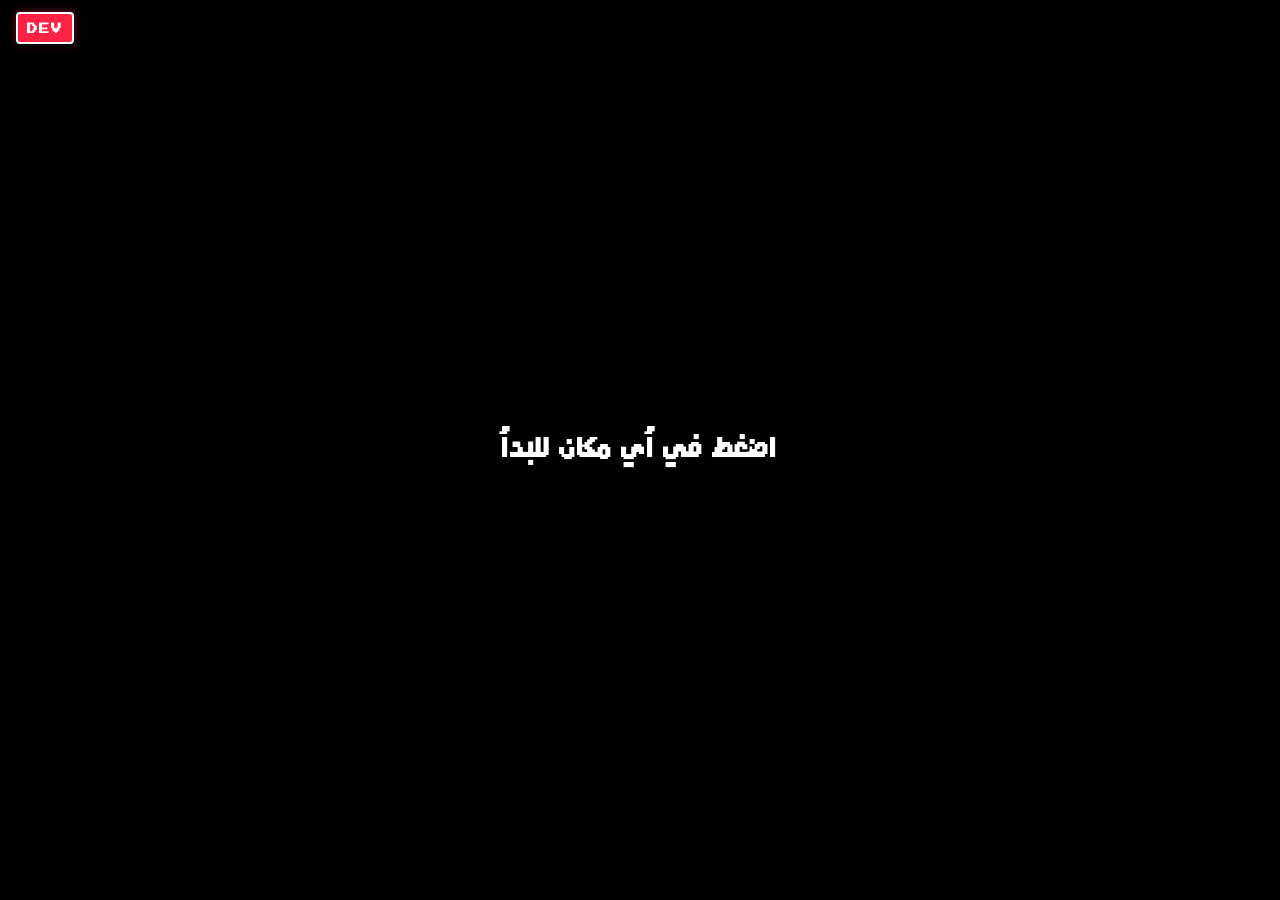
==== commit 8caadada: "Add files via upload" ====
--- a/index.html
+++ b/index.html
@@ -291,10 +291,11 @@
           </span>
         </button>
 
-        <!-- زر القفز السيبراني بالسهم البرتقالي -->
+        <!-- زر القفز بأيقونة jump.webp -->
         <button id="btn-jump" class="cyber-round-btn btn-jump-themed" type="button" aria-label="قفز">
-          <div class="cyber-btn-halo"></div>
-          <svg class="cyber-svg-arrow" viewBox="0 0 24 24"><path fill="#B92828" d="M12 4l-7 7h4v9h6v-9h4z"/></svg> 
+          <span class="cyber-icon-center">
+            <img class="action-ico-img" src="voices/jump.webp" alt="" onerror="this.style.opacity='0'">
+          </span>
         </button>
 
       </div>
@@ -302,6 +303,7 @@
       <!-- تم استبداله: لوحة مؤشرات الضغط القديمة تم دمجها باللوحة التكتيكية المتطورة -->
       <div id="sub-warning-banner" class="sub-warning-banner hidden"></div>
       <div id="damage-vignette" class="damage-vignette"></div>
+      <div id="oxygen-darkness" class="oxygen-darkness"></div>
 
       <!-- عتلة تحكم الغواصة الصناعية المطابقة تماماً -->
       <div id="sub-throttle" class="industrial-throttle-panel hidden" aria-label="عتلة السرعة">
@@ -343,7 +345,7 @@
               </div>
               <div class="vital-ico-cell">
                 <img id="hp-icon-diver" class="vital-ico-img" src="voices/heart.webp" alt="" onerror="this.style.opacity='0'">
-                <img id="hp-icon-sub" class="vital-ico-img" src="voices/submarine.webp" alt="" style="display:none" onerror="this.style.opacity='0'">
+                <img id="hp-icon-sub" class="vital-ico-img hidden" src="voices/submarine.webp" alt="" onerror="this.style.opacity='0'">
               </div>
             </div>
 
@@ -360,7 +362,7 @@
               </div>
             </div>
 
-            <!-- 3. شريط الضغط المصغر بدون نص وبجانبه أيقونة الضغط يميناً -->
+            <!-- 3. شريط الضغط المصغر وبجانبه أيقونة الضغط ثم سطر الوزن يمينه في نفس السطر -->
             <div class="vital-bar-row">
               <div class="vital-track press-track">
                 <div id="bar-vital-pressure" class="vital-fill fill-press" style="width:12%;"></div>
@@ -368,12 +370,10 @@
               <div class="vital-ico-cell">
                 <img class="vital-ico-img" src="voices/pressure.webp" alt="" onerror="this.style.opacity='0'">
               </div>
-            </div>
-
-            <!-- 4. سطر الوزن تحت شريط الضغط مباشرة -->
-            <div class="vital-weight-row">
-              <span id="weight-val-text" class="vital-weight-num">0 kg</span>
-              <img class="vital-ico-img" src="voices/kg.webp" alt="" onerror="this.style.opacity='0'">
+              <div class="vital-weight-row">
+                <span id="weight-val-text" class="vital-weight-num">0 kg</span>
+                <img class="vital-ico-img" src="voices/kg.webp" alt="" onerror="this.style.opacity='0'">
+              </div>
             </div>
           </div>
 
--- a/styles.css
+++ b/styles.css
@@ -318,6 +318,17 @@
   pointer-events: none;
   z-index: 50;
   transition: opacity 0.25s ease-out;
+}
+
+/* تعتيم تدريجي عند نفاد أكسجين الغواص — أقصاه 0.8 فلا تسود الشاشة بالكامل */
+.oxygen-darkness {
+  position: fixed;
+  inset: 0;
+  background: radial-gradient(ellipse at center, rgba(0, 0, 0, 0) 28%, rgba(0, 0, 0, 0.9) 100%);
+  opacity: 0;
+  pointer-events: none;
+  z-index: 48;
+  transition: opacity 0.5s ease-out;
 }
 
 /* تم استبداله: إلغاء التأثير الرمادي والتباطؤ بناءً على الطلب */
@@ -637,14 +648,24 @@
   z-index: 35;
 }
 
-.hud-left-vitals-group {
+..hud-left-vitals-group {
   position: absolute;
-  top: calc(var(--safe-top) + 10px);
-  left: calc(var(--safe-left) + 10px);
+  top: calc(var(--safe-top) + 8px);
+  left: calc(var(--safe-left) + 4px); /* استغلال الفراغ الأيسر والاقتراب من الحافة */
   display: flex;
   flex-direction: column;
-  gap: 7px;
+  gap: 6px;
   pointer-events: auto;
+}
+
+.current-mission-card {
+  width: 242px !important; /* مطابقة العرض تماماً مع بطاقة الحيوية */
+  max-width: 242px !important;
+}
+
+.current-mission-card {
+  width: 242px !important; /* مطابقة العرض تماماً مع بطاقة الحيوية */
+  max-width: 242px !important;
 }
 
 .hud-top-right-group {
@@ -950,6 +971,33 @@
   gap: 12px;
   pointer-events: auto;
   z-index: 25;
+  transition: right 0.25s cubic-bezier(0.2, 0.8, 0.25, 1);
+}
+
+.right-controls-cluster.in-sub {
+  right: calc(var(--safe-right) + 125px);
+}
+
+#btn-light-toggle,
+#btn-jump {
+  background: url('voices/buttons3.png') no-repeat center center / 100% 100% !important;
+  border: none !important;
+  box-shadow: none !important;
+  border-radius: 0 !important;
+  transition: opacity 0.2s ease, transform 0.08s ease;
+}
+
+#btn-light-toggle:active,
+#btn-jump:active {
+  transform: scale(0.92) !important;
+}
+
+#btn-light-toggle.is-on {
+  opacity: 1 !important;
+}
+
+#btn-light-toggle.is-off {
+  opacity: 0.45 !important;
 }
 
 .cyber-round-btn {
@@ -2167,10 +2215,10 @@
 /* ==========================================================================
    HUD v11 — أيقونات صور voices/ + شفافية بطاقات محسّنة
    ========================================================================== */
-.env-ico-img { width: 16px; height: 16px; object-fit: contain; display: block; }
-.tab-ico-img { width: 15px; height: 15px; object-fit: contain; display: block; }
-.vital-ico-img { width: 15px; height: 15px; object-fit: contain; display: block; }
-.action-ico-img { width: 26px; height: 26px; object-fit: contain; filter: drop-shadow(0 1px 2px rgba(0, 0, 0, 0.6)); }
+.env-ico-img { width: 19px; height: 19px; object-fit: contain; display: block; }
+.tab-ico-img { width: 17px; height: 17px; object-fit: contain; display: block; }
+.vital-ico-img { width: 19px; height: 19px; object-fit: contain; display: block; }
+.action-ico-img { width: 31px; height: 31px; object-fit: contain; filter: drop-shadow(0 1px 2px rgba(0, 0, 0, 0.6)); }
 
 /* شارة النوم فوق أيقونة الأكسجين داخل الغواصة */
 .oxy-wrap { position: relative; display: inline-flex; width: 16px; height: 16px; }
@@ -2620,10 +2668,18 @@
 
 /* 4) الأيقونات الجديدة */
 .mission-tab-ico {
-  width: 20px;
-  height: 20px;
+  width: 24px;
+  height: 24px;
   object-fit: contain;
   flex-shrink: 0;
+}
+
+.current-mission-card {
+  background: url('voices/Background2.png') no-repeat center center !important;
+  background-size: 100% 100% !important;
+  border: none !important;
+  box-shadow: none !important;
+  border-radius: 0 !important;
 }
 
 .lobby-mini-ico {
@@ -2642,17 +2698,17 @@
 
 /* 0) الرموز المشتركة — أي تعديل مستقبلي يتم من هنا فقط */
 :root {
-  --hud-bg: #050505;
-  --hud-bg-2: #0d0d0d;
-  --hud-track: #141414;
-  --hud-line: #3a3a3a;
-  --hud-border: #ffffff;
+  --hud-bg: rgba(26, 30, 38, 0.78);
+  --hud-bg-2: rgba(18, 21, 27, 0.82);
+  --hud-track: #101216;
+  --hud-line: #3c424e;
+  --hud-border: #7f8996;
   --hud-text: #ffffff;
   --hud-dim: #9aa0a6;
   --hud-red: #ff2e2e;
   --hud-blue: #35b6ff;
   --hud-amber: #ff9f1c;
-  --hud-shadow: 0 4px 0 #000000;
+  --hud-shadow: 0 3px 0 rgba(0, 0, 0, 0.65);
 }
 
 /* إيقاف الزجاج نهائياً */
@@ -2693,6 +2749,11 @@
   box-shadow: var(--hud-shadow);
 }
 
+.cyber-round-btn {
+  border-color: var(--hud-border) !important;
+  background: var(--hud-bg) !important;
+}
+
 .cyber-round-btn:active,
 .hud-action-tab:active,
 .lobby-btn-secondary:active,
@@ -2728,12 +2789,50 @@
 }
 
 /* محاذاة وتباعد موحّد للكتل العلوية */
-.hud-left-vitals-group { gap: 8px; }
+.hud-left-vitals-group {
+  gap: 8px;
+  transition: transform 0.2s ease-out;
+}
+
+/* منطق التكيف الذكي للشاشات والهواتف المختلفة مع تكبير الحجم */
+.hud-left-vitals-group {
+  transform: scale(1.08); /* تكبير الحجم الأساسي ليكون بارزاً ومريحاً للعين */
+  transform-origin: top left;
+}
+
+@media (max-height: 440px) {
+  .hud-left-vitals-group {
+    transform: scale(1.02);
+    transform-origin: top left;
+  }
+}
+
+@media (max-height: 370px) {
+  .hud-left-vitals-group {
+    transform: scale(0.95);
+    transform-origin: top left;
+  }
+}
+
+@media (max-height: 320px) {
+  .hud-left-vitals-group {
+    transform: scale(0.85);
+    transform-origin: top left;
+  }
+}
 .hud-top-right-group { gap: 8px; }
 
 .env-status-strip {
-  padding: 5px 12px;
-  gap: 6px;
+  background: url('voices/Background2.png') no-repeat center center !important;
+  background-size: 100% 100% !important;
+  border: none !important;
+  box-shadow: none !important;
+  border-radius: 0 !important;
+  padding: 7px 14px !important;
+  gap: 6px !important;
+  display: inline-flex !important;
+  align-items: center !important;
+  box-sizing: border-box;
 }
 
 .menu-actions-strip {
@@ -2818,23 +2917,22 @@
 
 /* 5) الـJoystick: قاعدة سوداء موحّدة + مقبض مربع بكسل */
 .compass-base {
-  background: var(--hud-bg);
-  border: 2px solid var(--hud-border);
-  box-shadow: var(--hud-shadow);
+  background: url('voices/control1.png') no-repeat center center / contain !important;
+  border: none !important;
+  box-shadow: none !important;
 }
 
 .compass-reticle {
-  border-color: var(--hud-line);
-  box-shadow: none;
+  display: none !important;
 }
 
 .compass-knob {
   width: 48px;
   height: 48px;
-  border-radius: 4px;
-  background: var(--hud-border);
-  border: 2px solid var(--hud-bg-2);
-  box-shadow: 0 3px 0 #000000;
+  border-radius: 50% !important;
+  background: url('voices/control2.png') no-repeat center center / contain !important;
+  border: none !important;
+  box-shadow: none !important;
 }
 
 /* 6) عتلة السرعة: نفس الرموز */
@@ -2855,8 +2953,37 @@
 }
 
 .led-block.active {
-  background: var(--hud-amber);
-  box-shadow: 0 0 6px rgba(255, 159, 28, 0.8);
+  box-shadow: 0 0 6px currentColor;
+}
+
+.led-block[data-idx="0"].active {
+  background: #ffffff !important;
+  color: #ffffff;
+}
+
+.led-block[data-idx="1"].active {
+  background: #8e98a5 !important;
+  color: #8e98a5;
+}
+
+.led-block[data-idx="2"].active {
+  background: #2ed573 !important;
+  color: #2ed573;
+}
+
+.led-block[data-idx="3"].active {
+  background: #ffd32a !important;
+  color: #ffd32a;
+}
+
+.led-block[data-idx="4"].active {
+  background: #ff9f1c !important;
+  color: #ff9f1c;
+}
+
+.led-block[data-idx="5"].active {
+  background: #ff3838 !important;
+  color: #ff3838;
 }
 
 .lever-grip {
@@ -2890,11 +3017,30 @@
 
 /* 8) تحذير الضغط + الإنعاش + الخريطة + التحميل */
 .sub-warning-banner {
-  background: var(--hud-red);
-  border: 2px solid var(--hud-border);
+  background: url('voices/warning1.png') no-repeat center center / 100% 100%;
+  border: none;
   border-radius: 0;
-  box-shadow: var(--hud-shadow);
+  box-shadow: none;
   color: #ffffff;
+  min-width: 260px;
+  min-height: 54px;
+  text-align: center;
+  animation: none;
+  display: flex;
+  align-items: center;
+  justify-content: center;
+  padding: 8px 22px;
+  text-shadow: 1px 1px 0 #000000, -1px -1px 0 #000000, 1px -1px 0 #000000, -1px 1px 0 #000000;
+}
+
+/* اختفاء وظهور تدريجي كل 3 ثوانٍ (للتحذيرات غير الحرجة) */
+.sub-warning-banner.fade-cycle {
+  animation: warnFadeCycle 3s ease-in-out infinite;
+}
+
+@keyframes warnFadeCycle {
+  0%, 100% { opacity: 1; }
+  50% { opacity: 0.15; }
 }
 
 .revival-modal { background: rgba(0, 0, 0, 0.6); }
@@ -2947,41 +3093,38 @@
    ========================================================================== */
 
 .diver-vitals-strip {
-  display: flex;
-  align-items: flex-start;
-  gap: 9px;
+  position: relative;
+  width: 242px !important;
+  height: 98px !important;
+  background: url('voices/Background1.png') no-repeat center center / 100% 100% !important;
+  box-sizing: border-box;
+  margin-top: 6px;
   direction: ltr !important;
   pointer-events: auto;
+  padding: 0 !important;
+  display: block !important;
 }
 
 /* صينية الأشرطة: في أقصى اليسار مباشرة بدون قص وبدون هالات */
 .vitals-data-tray {
-  display: flex;
-  flex-direction: column;
-  gap: 5px;
+  position: absolute !important;
+  left: 14px !important;
+  top: 13px !important;
+  width: 140px !important;
+  display: flex !important;
+  flex-direction: column !important;
+  gap: 5px !important;
   background: transparent !important;
-  clip-path: none !important;
-  -webkit-clip-path: none !important;
-  filter: none !important;
-  -webkit-filter: none !important;
-  padding: 0;
-  margin: 0;
-  border: none;
-  box-shadow: none;
-}
-
-/* كل سطر شريط: الشريط وبجانبه الأيقونة يميناً */
-.vital-bar-row {
-  display: flex;
-  align-items: center;
-  gap: 5px;
-}
-
-/* شريط القياس: ارتفاع 17px لمنع قص الأرقام + عرض 105px */
+  padding: 0 !important;
+  margin: 0 !important;
+  border: none !important;
+  box-shadow: none !important;
+}
+
 .vital-track {
   position: relative !important;
-  width: 105px !important;
-  height: 17px !important;
+  width: 102px !important;
+  height: 16px !important;
   background: #0e0e10 !important;
   border: 1.5px solid #3c3c44 !important;
   box-shadow: inset 0 0 0 1px #000000, 0 2px 0 rgba(0, 0, 0, 0.7) !important;
@@ -2993,6 +3136,37 @@
   flex-shrink: 0 !important;
 }
 
+.vital-track.press-track {
+  width: 64px !important;
+  height: 8px !important;
+}
+
+/* كل سطر شريط: الشريط وبجانبه الأيقونة يميناً */
+.vital-bar-row {
+  display: flex;
+  align-items: center;
+  gap: 5px;
+}
+
+/* شريط القياس: إطار معدني مشطوف مثل التصميم */
+.vital-track {
+  position: relative !important;
+  width: 105px !important;
+  height: 17px !important;
+  background: #0b0b0d !important;
+  border: 2px solid #2a2a31 !important;
+  box-shadow:
+    inset 0 1px 0 rgba(255, 255, 255, 0.25),
+    inset 0 -2px 0 rgba(0, 0, 0, 0.55),
+    0 2px 0 rgba(0, 0, 0, 0.7) !important;
+  overflow: hidden !important;
+  border-radius: 3px !important;
+  display: flex !important;
+  align-items: center !important;
+  justify-content: center !important;
+  flex-shrink: 0 !important;
+}
+
 /* شريط الضغط: مصغر ونحيف ومحاذٍ لليسار تماماً دون أي إزاحة */
 .vital-track.press-track {
   width: 68px !important;
@@ -3000,6 +3174,9 @@
   position: relative !important;
   left: 0 !important;
   margin: 0 !important;
+  border: 1.5px solid #2a2a31 !important;
+  border-radius: 2px !important;
+  box-shadow: inset 0 1px 0 rgba(255, 255, 255, 0.2), 0 2px 0 rgba(0, 0, 0, 0.7) !important;
 }
 
 /* تعبئة الأشرطة */
@@ -3014,11 +3191,13 @@
 }
 
 .fill-hp {
-  background: linear-gradient(180deg, #ff4d4d 0%, #e02424 55%, #9e1313 100%);
+  background: linear-gradient(180deg, #ff5a5a 0%, #e11e1e 45%, #a80f0f 100%);
+  box-shadow: inset 0 1px 0 rgba(255, 255, 255, 0.35);
 }
 
 .fill-oxy {
-  background: linear-gradient(180deg, #5ec7ff 0%, #209fee 55%, #0f6aa5 100%);
+  background: linear-gradient(180deg, #63d0ff 0%, #1f9fef 45%, #0d68a6 100%);
+  box-shadow: inset 0 1px 0 rgba(255, 255, 255, 0.35);
 }
 
 .fill-press {
@@ -3048,44 +3227,45 @@
   padding-top: 2px !important;
 }
 
-/* خلية الأيقونة بجانب كل شريط يميناً */
+/* خلية الأيقونة بحجم مكبر +20% */
 .vital-ico-cell {
-  width: 15px;
-  height: 15px;
-  display: flex;
-  align-items: center;
-  justify-content: center;
-  flex-shrink: 0;
+  width: 19px !important;
+  height: 19px !important;
+  display: flex !important;
+  align-items: center !important;
+  justify-content: center !important;
+  flex-shrink: 0 !important;
 }
 
 .vital-ico-cell .vital-ico-img {
-  width: 14px;
-  height: 14px;
-  object-fit: contain;
+  width: 18px !important;
+  height: 18px !important;
+  object-fit: contain !important;
   display: block;
 }
 
+.vital-ico-cell .vital-ico-img.hidden {
+  display: none !important;
+}
+
 .oxy-wrap {
-  position: relative;
-  display: inline-flex;
-  width: 14px;
-  height: 14px;
+  position: relative !important;
+  display: inline-flex !important;
+  width: 18px !important;
+  height: 18px !important;
 }
 
 /* سطر الوزن يقع تحت شريط الضغط مباشرة ومحاذٍ له لليسار */
 .vital-weight-row {
-  position: static !important;
-  left: auto !important;
-  top: auto !important;
-  transform: none !important;
   display: flex !important;
   flex-direction: row !important;
   align-items: center !important;
-  gap: 4px !important;
-  margin: 3px 0 0 0 !important;
+  gap: 3px !important;
+  margin: 0 !important;
   padding: 0 !important;
   width: auto !important;
-  height: auto !important;
+  height: 18px !important;
+  z-index: 5 !important;
 }
 
 .vital-weight-num {
@@ -3099,16 +3279,24 @@
 }
 
 .vital-weight-row .vital-ico-img {
-  width: 13px !important;
-  height: 13px !important;
+  width: 17px !important;
+  height: 17px !important;
   object-fit: contain !important;
 }
 
-/* الأزرار الثلاثة عمودياً فوق بعضها بجانب الأشرطة يميناً وبدون بطاقة خلفية */
+/* الأزرار الثلاثة بحواف رمادية وخلفية شفافة ومقاس مكبر +20% */
 .vitals-side-actions {
-  display: flex;
-  flex-direction: column;
-  gap: 3px;
+  position: absolute !important;
+    right: 15px !important; /* توسيط الأعمدة داخل المستطيل المعدني الأيمن في Background1.png */
+  top: 12px !important;
+
+  width: 24px !important;
+  height: 74px !important;
+  display: flex !important;
+  flex-direction: column !important;
+  justify-content: space-between !important;
+  align-items: center !important;
+  gap: 0 !important;
   background: transparent !important;
   border: none !important;
   box-shadow: none !important;
@@ -3117,29 +3305,30 @@
 }
 
 .vitals-side-actions .hud-action-tab {
-  width: 25px;
-  height: 25px;
-  background: #050505;
-  border: 1.5px solid #ffffff;
-  border-radius: 0;
-  box-shadow: 0 2px 0 #000000;
-  display: flex;
-  align-items: center;
-  justify-content: center;
-  cursor: pointer;
-  padding: 0;
+  width: 24px !important;
+  height: 24px !important;
+  background: transparent !important;
+  border: none !important;
+  box-shadow: none !important;
+  border-radius: 0 !important;
+  display: flex !important;
+  align-items: center !important;
+  justify-content: center !important;
+  cursor: pointer !important;
+  padding: 0 !important;
+  transition: transform 0.08s ease, opacity 0.08s ease;
 }
 
 .vitals-side-actions .hud-action-tab:active {
-  transform: translateY(1px);
-  box-shadow: none;
-  background: #1c1c1c;
+  transform: scale(0.85) !important;
+  opacity: 0.6 !important;
 }
 
 .vitals-side-actions .tab-ico-img {
-  width: 13px;
-  height: 13px;
-  object-fit: contain;
+  width: 17px !important;
+  height: 17px !important;
+  object-fit: contain !important;
+  filter: drop-shadow(0 1px 2px rgba(0, 0, 0, 0.8)) !important;
 }
 
 /* ==========================================================================
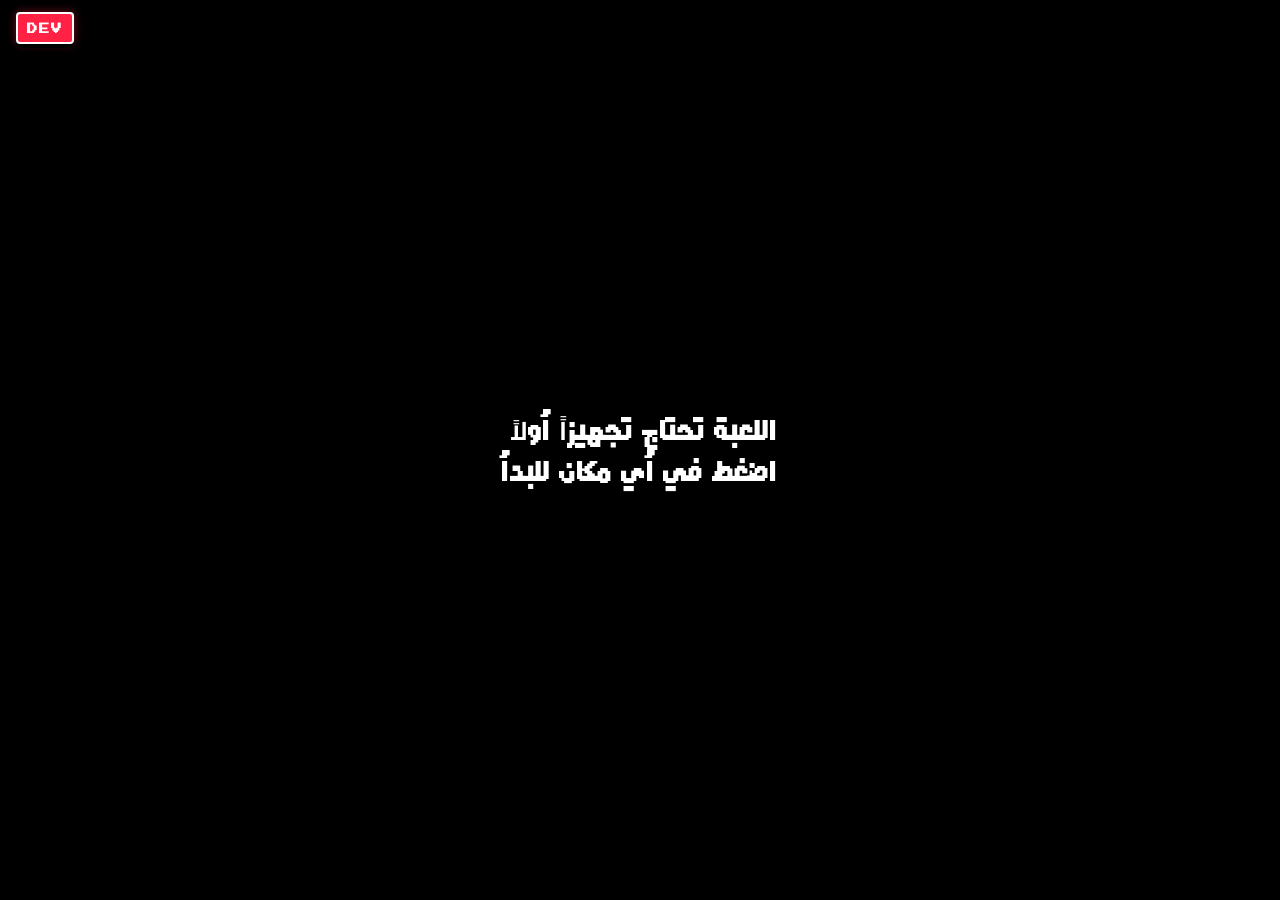
==== commit 1a32ed54: "Add files via upload" ====
--- a/index.html
+++ b/index.html
@@ -16,73 +16,95 @@
   <!-- شاشات التدفق الأولي: ضغطة البدء، فيديو المقدمة، وشريط التحميل -->
   <div id="intro-flow" class="intro-flow-layer">
     <div id="prestart-overlay" class="flow-screen prestart-screen">
-      <p class="prestart-text">اضغط في أي مكان للبدأ</p>
+      <p class="prestart-text">اللعبة تحتاج تجهيزاً أولاً<br>اضغط في أي مكان للبدأ</p>
     </div>
     <div id="start-overlay" class="flow-screen lobby-screen hidden">
-      <img id="lobbyBg" src="voices/lobby.webp" alt="">
+      <img id="lobbyBg" src="voices/lobby.gif" alt="">
       <div class="lobby-menu">
         <button id="btn-start" class="lobby-start-btn" type="button">لعبة جديدة</button>
         <button id="btn-continue" class="lobby-btn-secondary" type="button">استمرار</button>
         <button id="btn-lobby-online" class="lobby-btn-secondary" type="button">اونلاين</button>
         <button id="btn-lobby-settings" class="lobby-btn-secondary" type="button">الإعدادات</button>
         <div class="lobby-mini-row">
-          <button id="btn-lobby-web" class="lobby-mini-btn" type="button" aria-label="الموقع والتواصل">
-            <img class="lobby-mini-ico" src="voices/web.webp" alt="" onerror="this.style.opacity='0'">
-          </button>
-          <button id="btn-lobby-news" class="lobby-mini-btn" type="button" aria-label="ما الجديد">
-            <img class="lobby-mini-ico" src="voices/news.webp" alt="" onerror="this.style.opacity='0'">
-          </button>
-          <button id="btn-lobby-store" class="lobby-mini-btn" type="button" aria-label="المتجر">
-            <img class="lobby-mini-ico" src="voices/Shop.webp" alt="" onerror="this.style.opacity='0'">
-          </button>
+          <button id="btn-lobby-web" class="lobby-mini-btn" type="button" aria-label="الموقع والتواصل"></button>
+          <button id="btn-lobby-news" class="lobby-mini-btn" type="button" aria-label="ما الجديد"></button>
+          <button id="btn-lobby-store" class="lobby-mini-btn" type="button" aria-label="المتجر"></button>
         </div>
         <p id="lobby-status" class="lobby-status"></p>
       </div>
 
       <div id="lobby-modal-settings" class="lobby-modal hidden">
         <div class="lobby-modal-card">
-          <h2>الإعدادات</h2>
-          <label class="lobby-setting-row">مستوى الصوت الرئيسي
-            <input id="lobby-volume" type="range" min="0" max="100" value="85">
-          </label>
-          <label class="lobby-setting-row">جودة الرسومات
-            <select id="lobby-quality">
-              <option value="normal">عادية — أداء أعلى للأجهزة الضعيفة</option>
-              <option value="high" selected>عالية — متوازنة</option>
-              <option value="max">قصوى — أغنى تفاصيل</option>
-            </select>
-          </label>
-          <button class="lobby-btn-secondary lobby-modal-close" data-close="lobby-modal-settings" type="button">إغلاق</button>
+          <div class="lobby-scroll-area">
+            <h2>الإعدادات</h2>
+            <div class="lobby-setting-group" id="sound-system-group">
+              <span class="lobby-setting-label">نظام الصوت</span>
+              <div class="sound-master-row">
+                <button id="vol-mute-btn" class="vol-icon-btn" type="button" aria-label="كتم / إلغاء كتم الصوت">
+                  <svg id="vol-icon-on" viewBox="0 0 24 24" fill="none" stroke="currentColor" stroke-width="2" stroke-linecap="round" stroke-linejoin="round"><polygon points="11 5 6 9 2 9 2 15 6 15 11 19 11 5"></polygon><path d="M19.07 4.93a10 10 0 0 1 0 14.14M15.54 8.46a5 5 0 0 1 0 7.07"></path></svg>
+                  <svg id="vol-icon-off" class="hidden" viewBox="0 0 24 24" fill="none" stroke="currentColor" stroke-width="2" stroke-linecap="round" stroke-linejoin="round"><polygon points="11 5 6 9 2 9 2 15 6 15 11 19 11 5"></polygon><line x1="23" y1="9" x2="17" y2="15"></line><line x1="17" y1="9" x2="23" y2="15"></line></svg>
+                </button>
+                <span class="sound-master-label">كتم / إلغاء كتم كل الأصوات</span>
+              </div>
+            </div>
+
+            <div class="lobby-setting-group">
+              <span class="lobby-setting-label">جودة الرسومات</span>
+              <div class="lobby-opt-row" id="lobby-quality-opts">
+                <button class="lobby-opt-btn" data-q="normal" type="button"></button>
+                <button class="lobby-opt-btn" data-q="high" type="button"></button>
+                <button class="lobby-opt-btn" data-q="max" type="button"></button>
+              </div>
+              <div id="lobby-quality-info" class="lobby-info-box"></div>
+            </div>
+
+            <div class="lobby-setting-group">
+              <span class="lobby-setting-label">معدل الإطارات (FPS)</span>
+              <div class="lobby-opt-row" id="lobby-fps-opts">
+                <button class="lobby-opt-btn" data-fps="30" type="button"></button>
+                <button class="lobby-opt-btn" data-fps="60" type="button"></button>
+                <button class="lobby-opt-btn" data-fps="90" type="button"></button>
+              </div>
+              <div id="lobby-fps-info" class="lobby-info-box"></div>
+            </div>
+          </div>
         </div>
       </div>
       <div id="lobby-modal-online" class="lobby-modal hidden">
         <div class="lobby-modal-card">
-          <h2>اللعب اونلاين</h2>
-          <p>الوضع الاونلاين قيد التطوير — ترقّب الإصدارات القادمة.</p>
-          <button class="lobby-btn-secondary lobby-modal-close" data-close="lobby-modal-online" type="button">إغلاق</button>
+          <div class="lobby-scroll-area">
+            <h2>اللعب اونلاين</h2>
+            <p>الوضع الاونلاين قيد التطوير — ترقّب الإصدارات القادمة.</p>
+          </div>
         </div>
       </div>
       <div id="lobby-modal-web" class="lobby-modal hidden">
         <div class="lobby-modal-card">
-          <h2>الموقع والتواصل</h2>
-          <p>الموقع الرسمي وروابط وسائل التواصل الاجتماعي للعبة ستُنشر هنا قريباً.</p>
-          <button class="lobby-btn-secondary lobby-modal-close" data-close="lobby-modal-web" type="button">إغلاق</button>
+          <div class="lobby-scroll-area">
+            <h2>الموقع والتواصل</h2>
+            <p>الموقع الرسمي وروابط وسائل التواصل الاجتماعي للعبة ستُنشر هنا قريباً.</p>
+          </div>
         </div>
       </div>
       <div id="lobby-modal-news" class="lobby-modal hidden">
         <div class="lobby-modal-card">
-          <h2>ما الجديد</h2>
-          <p>الإصدار الحالي: عالم بحري كامل بعمق 11 كم، غواصة بنظام ضغط ومحرك، غواص حر، خريطة تفاعلية، دورة ليل ونهار، وحياة بحرية موزعة حسب العمق.</p>
-          <button class="lobby-btn-secondary lobby-modal-close" data-close="lobby-modal-news" type="button">إغلاق</button>
+          <div class="lobby-scroll-area">
+            <h2>ما الجديد</h2>
+            <p>الإصدار الحالي: عالم بحري كامل بعمق 11 كم، غواصة بنظام ضغط ومحرك، غواص حر، خريطة تفاعلية، دورة ليل ونهار، وحياة بحرية موزعة حسب العمق.</p>
+          </div>
         </div>
       </div>
       <div id="lobby-modal-store" class="lobby-modal hidden">
         <div class="lobby-modal-card">
-          <h2>المتجر</h2>
-          <p>المتجر قيد التطوير — ترقّب الإصدارات القادمة.</p>
-          <button class="lobby-btn-secondary lobby-modal-close" data-close="lobby-modal-store" type="button">إغلاق</button>
-        </div>
-      </div>
+          <div class="lobby-scroll-area">
+            <h2>المتجر</h2>
+            <p>المتجر قيد التطوير — ترقّب الإصدارات القادمة.</p>
+          </div>
+        </div>
+      </div>
+      
+      <!-- إشعار التوجيه (Toast) -->
+      <div id="lobby-toast" class="lobby-toast hidden">اضغط خارج النافذة للإغلاق</div>
     </div>
 
     <div id="loading-overlay" class="flow-screen hidden">
@@ -96,6 +118,7 @@
             <div class="loading-segments"></div>
           </div>
         </div>
+        <div id="loading-status" class="loading-status"></div>
       </div>
     </div>
     <div id="comic-overlay" class="comic-overlay-layer hidden">
@@ -119,12 +142,10 @@
         @keyframes turn{50%{transform:rotate(90deg)}}
         #stage{width:100vw;height:100dvh;display:grid;place-items:center;padding:env(safe-area-inset-top) env(safe-area-inset-right) env(safe-area-inset-bottom) env(safe-area-inset-left);background:radial-gradient(circle at 50% 30%,#1d1d22,#0d0d10 45%,#050506)}
         #viewer{position:relative;width:min(100vw,177.7778dvh);height:min(100dvh,56.25vw);aspect-ratio:16/9;overflow:hidden;background:#0b0b0d;box-shadow:0 14px 60px #000,0 0 0 2px #1c1c20}
-        #sceneImage{position:absolute;inset:0;width:100%;height:100%;object-fit:cover;filter:contrast(1.05);user-select:none;-webkit-user-drag:none;opacity:1;transform:scale(1);transition:opacity .2s ease,transform 1s ease}
-        #sceneImage.sceneLeave{opacity:.82;transform:scale(1.018)}
-        #sceneImage.sceneEnter{opacity:1;transform:scale(1)}
-        #sceneImage.kenBurns{animation:kenBurns 6s ease-out both}
-        @keyframes kenBurns{from{transform:scale(1)}to{transform:scale(1.04)}}
-        #shade{position:absolute;inset:0;pointer-events:none;background:linear-gradient(#0006,transparent 23%,transparent 60%,#000b),linear-gradient(90deg,#0002,transparent 18%,transparent 82%,#0002)}
+        #sceneImage{position:absolute;inset:0;width:100%;height:100%;object-fit:contain;user-select:none;-webkit-user-drag:none;opacity:1;transition:opacity .2s ease}
+        #sceneImage.sceneLeave{opacity:.82}
+        #sceneImage.sceneEnter{opacity:1}
+        #shade{display:none}
         #comicFrame{position:absolute;inset:10px;z-index:20;pointer-events:none;border:4px solid var(--ink);box-shadow:inset 0 0 0 2px #ffffff2f,inset 0 0 28px #0004}
         #comicFrame:before{content:"";position:absolute;inset:7px;border:1px solid #fff2}
         #sceneBadge{position:absolute;top:19px;right:20px;z-index:25;min-width:44px;height:44px;padding:0 10px;display:grid;place-items:center;background:var(--paper);color:var(--ink);font-weight:900;font-size:16px;line-height:1;border:3px solid var(--ink);box-shadow:6px 6px 0 var(--ink);transform:rotate(1.5deg)}
@@ -138,6 +159,15 @@
         #typedText{unicode-bidi:plaintext;overflow-wrap:anywhere}
         #cursor{display:inline-block;width:7px;height:1.15em;margin-inline-start:3px;vertical-align:-2px;background:var(--ink);animation:blink .52s step-end infinite}
         #cursor.still{animation:none;opacity:.3}
+        /* شخصية الوحش: صورة نصفية + صندوق نص أحمر مضطرب */
+        #speakerImg{position:absolute;left:5%;bottom:0;height:70%;z-index:24;opacity:0;transform:translateY(14px);transition:.35s;pointer-events:none;filter:drop-shadow(0 0 15px rgba(255,0,0,.4));object-fit:contain}
+        #speakerImg.show{opacity:1;transform:none}
+        #narrationBox.monster{background:#150608;color:#ff2b2b;border-color:#880000;box-shadow:4px 4px 0 #000,0 0 20px rgba(255,0,0,.2)}
+        #narrationBox.monster:before{right:auto;left:22px;border-left:none;border-right:11px solid transparent;border-top:19px solid #880000}
+        #narrationBox.monster:after{right:auto;left:24px;border-left:none;border-right:8px solid transparent;border-top:13px solid #150608}
+        #narrationBox.monster #cursor{background:#ff2b2b}
+        #narrationBox.monster #typedText{animation:bloodDrip 2.5s ease-in-out infinite}
+        @keyframes bloodDrip{0%,100%{text-shadow:0 1px 1px rgba(255,0,0,0.8),0 2px 2px rgba(200,0,0,0.5)}50%{text-shadow:0 1px 1px rgba(255,0,0,0.8),0 4px 3px rgba(200,0,0,0.7)}}
         @keyframes blink{50%{opacity:0}}
         .nav{position:absolute;top:50%;z-index:26;transform:translateY(-50%);width:48px;height:48px;border-radius:50%;border:3px solid var(--ink);background:var(--paper);color:var(--ink);box-shadow:6px 6px 0 var(--ink);display:grid;place-items:center;font-size:28px;font-weight:900;cursor:pointer;transition:.15s}
         .nav svg{width:24px;height:24px;fill:none;stroke:currentColor;stroke-width:2.8;stroke-linecap:round;stroke-linejoin:round;display:block}
@@ -193,6 +223,7 @@
           <svg class="soundIcon soundOn" viewBox="0 0 24 24" aria-hidden="true"><path d="M4 9v6h4l5 4V5L8 9H4Z"></path><path d="M16 9.5c1 1.4 1 3.6 0 5"></path><path d="M18.5 7c2.3 2.8 2.3 7.2 0 10"></path></svg>
           <svg class="soundIcon soundOff" viewBox="0 0 24 24" aria-hidden="true"><path d="M4 9v6h4l5 4V5L8 9H4Z"></path><path d="m17 9 4 6"></path><path d="m21 9-4 6"></path></svg>
         </button>
+        <img id="speakerImg" alt="" draggable="false">
         <div id="narration"><div id="narrationBox"><span id="typedText"></span><span id="cursor"></span></div></div>
         <button class="nav" id="navNext" type="button" data-action="next" aria-label="التالي"><svg viewBox="0 0 24 24" aria-hidden="true"><path d="M9 5l7 7-7 7"></path></svg></button>
         <button class="nav" id="navPrev" type="button" data-action="prev" aria-label="السابق"><svg viewBox="0 0 24 24" aria-hidden="true"><path d="M15 5l-7 7 7 7"></path></svg></button>
@@ -204,7 +235,17 @@
       <script>
       'use strict';
       // بيانات القصة (منقولة بالكامل من صفحة المقدمة إلى داخل اللعبة)
-      const scenes=[{"image":"https://i.ibb.co/8ynDq31/1.webp","text":"لم يبقَ في حياة الرجل ما يشبه الاستقرار. بلا عمل، والديون تتراكم، كان يحاول أن يتظاهر بأن كل شيء ما زال بخير."},{"image":"https://i.ibb.co/pr9DcBgz/2.webp","text":"وضعت زوجته أمامه أوراق الديون والإيجار المتأخر. لم تعد تريد سماع وعود جديدة؛ كانت تريد حلًا قبل أن يُغلق البيت في وجهيهما."},{"image":"https://i.ibb.co/G3FQm9t1/3.webp","text":"لم يعرف ماذا يقول. نظرت إليه زوجته وكأنها انتظرت طويلًا هذه اللحظة، ثم أدارت ظهرها بعدما فقدت الأمل في أن يتغير شيء."},{"image":"https://i.ibb.co/4Z603HDs/4.webp","text":"في اليوم التالي، أخذت أطفالها وغادرت. بقي واقفًا عند الباب يشاهد عائلته تختفي أمام عينيه، دون أن يملك ما يمنعهم من الرحيل."},{"image":"https://i.ibb.co/gbgGDcsr/5.webp","text":"عاد إلى الأريكة وحده. ولأول مرة، شعر أن البيت الذي كان يجمع عائلته أصبح أوسع من اللازم... وأفرغ من أي معنى."},{"image":"https://i.ibb.co/Z6BKL7sQ/6.webp","text":"ثم جاء الصباح الأسوأ. صاحب المنزل والشرطة أمام بابه، والورقة في يد المالك كانت كافية ليعرف أن الوقت انتهى: عليه أن يغادر الآن."},{"image":"https://i.ibb.co/zWFQ5wQL/7.webp","text":"صار بلا بيت ولا عائلة ولا خطة. دخل الحانة بحثًا عن ساعات من النسيان، لكن عينًا غريبة كانت تتابعه من بعيد."},{"image":"https://i.ibb.co/hJ5FFb27/8.webp","text":"ما إن خرج حتى انقلب كل شيء. رجال مجهولون أمسكوا به وسحبوه بعيدًا قبل أن يفهم من أرسلهم أو ماذا يريدون."},{"image":"https://i.ibb.co/svtvGbS5/9.webp","text":"حين فتح عينيه كان مربوطًا إلى كرسي في مستودع. ثم ظهرت صور زوجته وأطفاله أمامه، وجاء السؤال الذي لم يفهم كيف أصبح جزءًا منه: أين المال؟"},{"image":"https://i.ibb.co/sJCMBQxz/10.webp","text":"اكتشف الحقيقة التي طاردته طوال الليل: زوجته اختفت ومعها شحنة تساوي خمسين مليون دولار، والأطفال أصبحوا رهائن. أُعطي ثلاثين يومًا لإعادة المال... وإلا."},{"image":"https://i.ibb.co/VWt8BhKq/11.webp","text":"بعد إطلاق سراحه، لم يكن يعرف أين يذهب. حمل ما تبقى من كرامته واتجه إلى البحر، محاولًا إسكات رأسه بأي شيء."},{"image":"https://i.ibb.co/vnYCTwT/12.webp","text":"لكن البحر لم يمنحه فرصة. هبّت عاصفة مفاجئة، وارتفعت أمامه موجة ضخمة لم تترك له وقتًا للهرب."},{"image":"https://i.ibb.co/QjcNdLLs/14.webp","text":"أعادته الأمواج إلى الشاطئ بعدما هدأت العاصفة. بقي فاقدًا للوعي، لكنه لم يكن وحيدًا... ففي عرض البحر ظهرت غواصة صفراء، تراقب المكان بصمت."}];
+      const scenes=[
+{"image":"https://i.ibb.co/whBHj35J/1.png","text":"هذا المكان يبدو مألوفاً... رأيته في حلمٍ ما؟ لا يهم، أحتاج إلى أن أصطاد المزيد من السمك."},
+{"image":"https://i.ibb.co/1JmbMGYh/2.png","text":"كان يوماً شاقاً. حصلتُ على ما يكفي... عليّ أن أنام قليلاً وأستيقظ باكراً للصيد."},
+{"image":"https://i.ibb.co/0yLSZRf4/3.png","text":"zzZ zzZ zzZ"},
+{"image":"https://i.ibb.co/rRKVfqLp/4.png","text":"يا للهول! هناك عاصفةٌ قادمة!"},
+{"image":"https://i.ibb.co/nqwxxBKd/5.png","text":"يا إلهي! العاصفة قوية جداً... ما ذلك الضوءُ هناك؟!"},
+{"image":"https://i.ibb.co/vxHyNQPR/6.png","text":"مهلاً! هل تلك غواصةٌ؟! هل يوجد شخصٌ على سطحها؟"},
+{"image":"https://i.ibb.co/p6Xyj5V0/7.png","text":"إنها غواصة، لكن كان هناك شخصٌ فوق سطحها! أين اختفى؟ هل سقط في الماء؟ عليّ أن أذهب لإنقاذه."},
+{"image":"https://i.ibb.co/3YzrVmgr/8.png","text":"......"},
+{"image":"https://i.ibb.co/3YzrVmgr/8.png","text":"أراكَ في الأعماق.","speaker":"black"}
+];
       const placeholderImage='data:image/svg+xml;charset=UTF-8,'+encodeURIComponent('<svg xmlns="http://www.w3.org/2000/svg" viewBox="0 0 1600 900"><rect width="1600" height="900" fill="#17171b"/><rect x="80" y="80" width="1440" height="740" fill="#0d0d10" stroke="#b92828" stroke-width="8"/><text x="800" y="450" fill="#f1e6cb" font-family="Arial" font-size="52" text-anchor="middle">حدث خطأ اثناء تحميل اللعبة</text></svg>');
       const elements={loader:document.getElementById('loader'),loaderBar:document.getElementById('loaderBar'),loaderPercent:document.getElementById('loaderPercent'),loaderHint:document.getElementById('loaderHint'),viewer:document.getElementById('viewer'),image:document.getElementById('sceneImage'),progress:document.getElementById('progressBar'),badge:document.getElementById('sceneBadge'),narration:document.getElementById('narration'),text:document.getElementById('typedText'),cursor:document.getElementById('cursor'),dots:document.getElementById('dots'),end:document.getElementById('end'),mute:document.getElementById('muteButton')};
       const state={currentScene:0,typing:false,paused:false,muted:localStorage.getItem('comicMuted')==='1',pointerHandled:false,transitioning:false,startX:0,startY:0,renderTimeout:null,typingTimeout:null,renderController:null,typingIndex:0,audioContext:null,masterGain:null,lastBlipTime:0,booted:false};
@@ -221,18 +262,21 @@
 
       // إدارة المؤقتات
       function clearTimers(){if(state.renderTimeout){clearTimeout(state.renderTimeout);state.renderTimeout=null}if(state.typingTimeout){clearTimeout(state.typingTimeout);state.typingTimeout=null}}
-      function finishTyping(){if(!state.typing)return;clearTimeout(state.typingTimeout);state.typing=false;elements.text.textContent=scenes[state.currentScene].text;elements.cursor.classList.add('still')}
+      function finishTyping(){if(!state.typing)return;clearTimeout(state.typingTimeout);state.typing=false;const full=scenes[state.currentScene].text;elements.text.textContent=full;elements.cursor.classList.add('still')}
       function typeNarration(value){clearTimeout(state.typingTimeout);state.typing=true;state.typingIndex=0;elements.text.textContent='';elements.cursor.classList.remove('still');elements.narration.classList.remove('narrationVisible');requestAnimationFrame(()=>elements.narration.classList.add('narrationVisible'));const write=()=>{if(state.paused||!state.typing)return;if(state.typingIndex>=value.length){finishTyping();return}const character=value[state.typingIndex++];elements.text.textContent+=character;if(state.typingIndex%4===0||character==='،'||character==='.'||character==='؟')playDialogueBlip();state.typingTimeout=setTimeout(write,28)};state.typingTimeout=setTimeout(write,28)}
 
       // عرض المشهد بدون شاشة سوداء
       function updateChrome(){elements.badge.textContent=String(state.currentScene+1).padStart(2,'0');elements.progress.style.width=((state.currentScene+1)/scenes.length*100)+'%';[...elements.dots.children].forEach((dot,index)=>dot.classList.toggle('active',index===state.currentScene))}
       function renderScene(){clearTimers();if(state.renderController)state.renderController.abort();state.renderController=new AbortController();state.typing=false;
-elements.end.classList.remove('visible');elements.narration.classList.remove('narrationVisible');elements.cursor.classList.remove('still');elements.image.classList.remove('kenBurns');elements.image.classList.add('sceneLeave');updateChrome();const scene=scenes[state.currentScene];state.renderTimeout=setTimeout(()=>{state.renderTimeout=null;const controller=state.renderController;let swapped=false;const finishSwap=()=>{if(swapped||controller.signal.aborted)return;swapped=true;elements.image.classList.remove('sceneLeave');elements.image.classList.add('sceneEnter');requestAnimationFrame(()=>{elements.image.classList.remove('sceneEnter');elements.image.classList.add('kenBurns')});typeNarration(scene.text)};elements.image.addEventListener('load',finishSwap,{once:true,signal:controller.signal});elements.image.addEventListener('error',()=>{elements.image.src=placeholderImage},{once:true,signal:controller.signal});elements.image.src=scene.loadedImage||placeholderImage;if(elements.image.complete)requestAnimationFrame(finishSwap)},180)}
+elements.end.classList.remove('visible');elements.narration.classList.remove('narrationVisible');elements.cursor.classList.remove('still');elements.image.classList.add('sceneLeave');updateChrome();const scene=scenes[state.currentScene];
+const _box=document.getElementById('narrationBox');if(_box)_box.classList.toggle('monster',!!scene.speaker);const _sp=document.getElementById('speakerImg');if(_sp){_sp.classList.toggle('show',!!scene.speaker);if(scene.speaker)_sp.src='voices/black.png';}
+state.renderTimeout=setTimeout(()=>{state.renderTimeout=null;const controller=state.renderController;let swapped=false;const finishSwap=()=>{if(swapped||controller.signal.aborted)return;swapped=true;elements.image.classList.remove('sceneLeave');elements.image.classList.add('sceneEnter');requestAnimationFrame(()=>{elements.image.classList.remove('sceneEnter')});typeNarration(scene.text)};elements.image.addEventListener('load',finishSwap,{once:true,signal:controller.signal});elements.image.addEventListener('error',()=>{elements.image.src=placeholderImage},{once:true,signal:controller.signal});elements.image.src=scene.loadedImage||placeholderImage;if(elements.image.complete)requestAnimationFrame(finishSwap)},180)}
 
       // التنقّل
       function saveScene(){try{sessionStorage.setItem('comicCurrentScene',String(state.currentScene))}catch(_){}}
       function restoreScene(){try{const value=Number.parseInt(sessionStorage.getItem('comicCurrentScene')||'0',10);return Number.isFinite(value)?Math.max(0,Math.min(value,scenes.length-1)):0}catch(_){return 0}}
-      function nextScene(){if(state.transitioning)return;state.transitioning=true;try{ensureAudio()}catch(_){}if(state.typing){finishTyping();state.transitioning=false;return}if(state.currentScene===scenes.length-1){clearTimers();elements.end.classList.add('visible');state.transitioning=false;return}state.currentScene++;saveScene();renderScene();setTimeout(()=>{state.transitioning=false},220)}
+      function nextScene(){if(state.transitioning)return;state.transitioning=true;try{ensureAudio()}catch(_){}if(state.typing){finishTyping();state.transitioning=false;return}if(state.currentScene===scenes.length-1){clearTimers();try{if(window.__comicDone)window.__comicDone()}catch(_){}state.transitioning=false;return}
+state.currentScene++;saveScene();renderScene();setTimeout(()=>{state.transitioning=false},220)}
       function previousScene(){try{ensureAudio()}catch(_){}if(state.typing){finishTyping();return}if(state.currentScene===0)return;state.currentScene--;saveScene();renderScene()}
       function skipStory(){if(state.transitioning)return;state.transitioning=true;clearTimers();state.typing=false;state.currentScene=scenes.length-1;saveScene();renderScene();setTimeout(()=>{state.transitioning=false},220)}
 
--- a/styles.css
+++ b/styles.css
@@ -610,6 +610,14 @@
   );
 }
 
+.loading-status {
+  font-size: 0.6rem;
+  font-weight: 700;
+  color: #9aa0a6;
+  text-align: center;
+  min-height: 1em;
+}
+
 /* تم استبداله: زر الخروج */
 
 /* قواعد الإخفاء العامة الصارمة */
@@ -980,7 +988,7 @@
 
 #btn-light-toggle,
 #btn-jump {
-  background: url('voices/buttons3.png') no-repeat center center / 100% 100% !important;
+  background: url('voices/Buttons3.png') no-repeat center center / 100% 100% !important;
   border: none !important;
   box-shadow: none !important;
   border-radius: 0 !important;
@@ -1505,7 +1513,22 @@
   padding: 0 8px;
 }
 
-.lobby-modal-close { margin-top: 4px; }
+.lobby-modal-close {
+  margin-top: 4px;
+  background: url('voices/buttonlobby.png') no-repeat center center / 100% 100% !important;
+  border: none !important;
+  box-shadow: none !important;
+  color: #ffffff !important;
+  min-height: 38px;
+  width: 130px;
+  align-self: center;
+  flex-shrink: 0;
+  text-shadow: 1px 1px 0 #000;
+  transition: transform 0.1s ease;
+}
+.lobby-modal-close:active {
+  transform: scale(0.92);
+}
 
 /* ---------- Loading ---------- */
 .loading-header { color: var(--paper); }
@@ -2419,22 +2442,142 @@
   box-shadow: 0 3px 0 rgba(0, 0, 0, 0.9);
 }
 
-.lobby-modal { background: rgba(0, 0, 0, 0.72); }
+.lobby-modal {
+  background: radial-gradient(circle at center, rgba(5, 5, 8, 0.4) 0%, rgba(2, 2, 4, 0.9) 100%) !important;
+  backdrop-filter: blur(5px) !important;
+  -webkit-backdrop-filter: blur(5px) !important;
+}
 
 .lobby-modal-card {
-  background: #050505;
-  border: 3px solid #ffffff;
-  border-radius: 4px;
-  box-shadow: 0 6px 0 rgba(0, 0, 0, 0.9);
+  background: url('voices/lobby5.png') no-repeat center center / 100% 100% !important;
+  border: none !important;
+  border-radius: 0 !important;
+  box-shadow: none !important;
+  width: min(440px, 92vw) !important;
+  height: 75vh !important; /* إجبار النافذة على ارتفاع ثابت لتفعيل التمرير الداخلي */
+  max-height: 400px !important; /* منع خروج النافذة من الشاشة كلياً */
+  padding: 25px 30px 20px 30px !important;
+  display: flex !important;
+  flex-direction: column !important;
+  overflow: hidden !important;
+  box-sizing: border-box !important;
 }
 
 .lobby-modal-card h2 {
   color: #ffffff;
   border-bottom: 2px solid #ffffff;
+  flex-shrink: 0;
+  margin-bottom: 10px;
+  padding-bottom: 8px;
+}
+
+.lobby-scroll-area {
+  flex: 1 1 auto;
+  min-height: 0; /* ضروري جداً لتفعيل التمرير داخل الـ Flexbox */
+  overflow-y: auto;
+  overflow-x: hidden;
+  padding-right: 12px;
+  display: flex;
+  flex-direction: column;
+  gap: 14px;
+  touch-action: pan-y !important;
+  overscroll-behavior: contain;
+  pointer-events: auto !important;
+  scrollbar-width: thin;
+  scrollbar-color: #3a404d #1a1c23;
+}
+
+/* إخفاء شريط التمرير بالكامل */
+.lobby-scroll-area::-webkit-scrollbar {
+  display: none !important;
+  width: 0 !important;
 }
 
 .lobby-modal-card p { color: #c9cdd2; }
 .lobby-setting-row { color: #ffffff; }
+
+/* ==========================================================================
+   تصميم نظام الصوت الجديد (Blocks)
+   ========================================================================== */
+.volume-control-wrapper {
+  display: flex;
+  align-items: center;
+  gap: 10px;
+  background: transparent;
+  border: none;
+  padding: 6px 0;
+  height: 44px;
+  box-shadow: none;
+}
+
+.vol-icon-btn, .vol-math-btn {
+  background: transparent;
+  border: none;
+  color: #ffffff;
+  cursor: pointer;
+  display: flex;
+  align-items: center;
+  justify-content: center;
+  transition: transform 0.1s ease;
+  flex-shrink: 0;
+}
+
+.vol-icon-btn { width: 22px; height: 22px; margin-left: 4px; }
+.vol-math-btn { width: 24px; height: 24px; font-family: var(--font-pixel); font-size: 1.2rem; }
+
+.vol-icon-btn:active, .vol-math-btn:active { transform: translateY(2px); }
+
+/* إخفاء الأزرار برمجياً مع منع التفاعل لتوفير المعالجة */
+.vol-math-btn.hidden-btn {
+  visibility: hidden;
+  pointer-events: none;
+}
+
+.vol-blocks {
+  flex: 1;
+  display: flex;
+  gap: 3px;
+  height: 18px;
+  direction: rtl; /* تعبئة من اليمين لليسار */
+}
+
+.vol-block {
+  flex: 1;
+  background: #101216;
+  border: 1px solid #3c424e;
+  transition: background 0.1s ease;
+}
+
+/* تدرج الألوان الأزرق بدون توهج (Glow) */
+.vol-block.active[data-val="1"] { background: #002244; border-color: #002244; }
+.vol-block.active[data-val="2"] { background: #003366; border-color: #003366; }
+.vol-block.active[data-val="3"] { background: #004488; border-color: #004488; }
+.vol-block.active[data-val="4"] { background: #0055aa; border-color: #0055aa; }
+.vol-block.active[data-val="5"] { background: #0066cc; border-color: #0066cc; }
+.vol-block.active[data-val="6"] { background: #1a8cff; border-color: #1a8cff; }
+.vol-block.active[data-val="7"] { background: #4da6ff; border-color: #4da6ff; }
+.vol-block.active[data-val="8"] { background: #80bfff; border-color: #80bfff; }
+.vol-block.active[data-val="9"] { background: #b3d9ff; border-color: #b3d9ff; }
+.vol-block.active[data-val="10"] { background: #e6f2ff; border-color: #e6f2ff; }
+
+/* صف زر الكتم العام داخل نظام الصوت */
+.sound-master-row {
+  display: flex;
+  align-items: center;
+  gap: 10px;
+}
+
+.sound-master-row .vol-icon-btn {
+  width: 30px;
+  height: 30px;
+}
+
+.sound-master-label {
+  font-size: 0.68rem;
+  font-weight: 800;
+  color: #e8ecf1;
+  text-shadow: 1px 1px 0 #000000;
+}
 
 /* 3) لوحة الحيوية — شريط زاوي أسود واحد على طراز الصورة */
 .diver-vitals-strip {
@@ -2596,7 +2739,7 @@
   border: none !important;
   box-shadow: none !important;
   padding: 0 !important;
-  gap: 5px !important;
+  gap: 16px !important;
 }
 
 /* البورتريه: صندوق أبيض يطفو فوق الحافة اليسرى للوح */
@@ -3538,3 +3681,215 @@
   font-weight: 700;
   border-color: #ffffff;
 }
+
+/* ==========================================================================
+   LOBBY v11 — بطاقات بيضاء بحواف فرشاة صغيرة تحت شعار THE DEEP (أعلى اليسار)
+   ========================================================================== */
+
+/* تعتيم خفيف جداً خلف الأزرار فقط — الشعار والخلفية يبقيان نظيفين */
+#start-overlay.lobby-screen::before {
+  background: linear-gradient(90deg, rgba(0, 0, 0, 0.30) 0%, rgba(0, 0, 0, 0) 35%) !important;
+}
+
+/* عمود البطاقات: أعلى اليسار تحت الشعار مباشرة */
+.lobby-menu {
+  background: transparent !important;
+  border: none !important;
+  box-shadow: none !important;
+  -webkit-backdrop-filter: none !important;
+  backdrop-filter: none !important;
+  padding: 0 !important;
+  gap: 6px !important;
+  width: min(150px, 18vw) !important;
+  top: 15% !important;
+  left: calc(var(--safe-left) + 7%) !important;
+  right: auto !important;
+  transform: none !important;
+  align-items: stretch !important;
+}
+
+/* البطاقة البيضاء: خلفية فرشاة بحواف غير منتظمة عبر Mask */
+.lobby-start-btn,
+.lobby-btn-secondary {
+  background: url('voices/buttonlobby.png') no-repeat center center / 100% 100% !important;
+  border: none !important;
+  box-shadow: none !important;
+  filter: drop-shadow(0 3px 4px rgba(0, 0, 0, 0.45)) !important;
+  color: #ffffff !important;
+  font-size: 0.65rem;
+  font-weight: 800;
+  padding: 12px 16px;
+  text-align: center;
+  letter-spacing: 0.3px;
+  text-shadow: 1px 1px 0 #000;
+  transition: transform 0.1s ease;
+  min-height: 42px;
+}
+
+.lobby-start-btn::before,
+.lobby-btn-secondary::before {
+  display: none !important;
+}
+
+.lobby-start-btn { font-size: 0.62rem; }
+
+.lobby-btn-secondary:active,
+.lobby-start-btn:active {
+  transform: scale(0.95);
+}
+
+/* بطاقة الأيقونات: أزرار منفصلة */
+.lobby-mini-row {
+  position: relative;
+  isolation: isolate;
+  margin: 0 6px;
+  gap: 10px;
+  padding: 7px 10px;
+  justify-content: center;
+}
+
+.lobby-mini-btn {
+  background-color: transparent !important;
+  border: none !important;
+  box-shadow: none !important;
+  filter: none !important;
+  min-height: 42px;
+  min-width: 42px;
+  padding: 0;
+  transition: transform 0.1s ease;
+}
+
+#btn-lobby-web { background: url('voices/buttonweb.webp') no-repeat center center / 100% 100% !important; }
+#btn-lobby-news { background: url('voices/buttonnwse.webp') no-repeat center center / 100% 100% !important; }
+#btn-lobby-store { background: url('voices/buttonshop.webp') no-repeat center center / 100% 100% !important; }
+
+.lobby-mini-btn:active { transform: scale(0.92); }
+
+/* سطر الحالة رمادي هادئ أسفل البطاقة */
+.lobby-status {
+  color: #7d8288 !important;
+  margin-top: 8px;
+}
+
+/* ==========================================================================
+   LOBBY SETTINGS v2 — أزرار خيارات + صناديق معلومات + شريط صوت سماوي
+   ========================================================================== */
+.lobby-modal-card {
+  width: min(360px, 86vw);
+  gap: 14px;
+}
+
+.lobby-setting-group {
+  display: flex;
+  flex-direction: column;
+  gap: 8px;
+}
+
+.lobby-setting-label {
+  font-size: 0.7rem;
+  font-weight: 800;
+  color: #e8ecf1;
+}
+
+.lobby-opt-row {
+  display: flex;
+  gap: 6px;
+}
+
+.lobby-opt-btn {
+  flex: 1;
+  min-height: 38px;
+  background-color: transparent !important;
+  border: none !important;
+  box-shadow: none !important;
+  cursor: pointer;
+  transition: transform 0.1s ease, filter 0.15s ease;
+  filter: grayscale(1) opacity(0.5); /* الزر غير المفعل يكون باهت */
+  color: transparent !important; /* إخفاء النص نهائياً لتبقى الصورة فقط */
+  text-shadow: none !important;
+}
+
+.lobby-opt-btn:active {
+  transform: scale(0.92);
+}
+
+.lobby-opt-btn.is-active {
+  filter: grayscale(0) opacity(1); /* الزر المفعل يكون ملون وواضح */
+  transform: scale(1.05);
+}
+
+/* صور أزرار الجودة */
+.lobby-opt-btn[data-q="normal"] { background: url('voices/low.jpg') no-repeat center center / contain !important; }
+.lobby-opt-btn[data-q="high"] { background: url('voices/normal.jpg') no-repeat center center / contain !important; }
+.lobby-opt-btn[data-q="max"] { background: url('voices/high.jpg') no-repeat center center / contain !important; }
+
+/* صور أزرار الـ FPS */
+.lobby-opt-btn[data-fps="30"] { background: url('voices/30.png') no-repeat center center / contain !important; }
+.lobby-opt-btn[data-fps="60"] { background: url('voices/60.png') no-repeat center center / contain !important; }
+.lobby-opt-btn[data-fps="90"] { background: url('voices/90.png') no-repeat center center / contain !important; }
+
+.lobby-info-box {
+  background: transparent !important;
+  border: none !important;
+  padding: 4px 10px;
+  font-size: 0.6rem;
+  line-height: 1.5;
+  color: #8fd8ff;
+  text-align: center;
+  min-height: auto;
+  text-shadow: 1px 1px 0 #000;
+}
+
+/* صفوف قنوات الصوت المستقلة — نفس لغة التصميم البكسلية للنوافذ */
+.vol-channel-row {
+  display: flex;
+  align-items: center;
+  gap: 8px;
+}
+
+.vol-ch-label {
+  width: 92px;
+  flex-shrink: 0;
+  font-size: 0.62rem;
+  font-weight: 800;
+  color: #e8ecf1;
+  text-shadow: 1px 1px 0 #000000;
+}
+
+.vol-channel-ctrl {
+  flex: 1;
+  display: flex;
+  align-items: center;
+  gap: 6px;
+}
+
+.vol-ch-blocks {
+  height: 14px;
+  gap: 2px;
+}
+
+/* تم استبدال شريط الصوت القديم بنظام المربعات (Blocks) */
+/* تصميم إشعار التوجيه (Toast) */
+.lobby-toast {
+  position: absolute;
+  bottom: 25px;
+  left: 50%;
+  transform: translateX(-50%);
+  background: rgba(5, 5, 5, 0.85);
+  border: 2px solid rgba(255, 255, 255, 0.85);
+  color: #ffffff;
+  padding: 12px 20px;
+  font-size: 0.65rem;
+  font-family: 'Pixel AE', 'Press Start 2P', 'Cairo', sans-serif;
+  text-align: center;
+  z-index: 99999;
+  pointer-events: none;
+  opacity: 0;
+  transition: opacity 0.3s ease;
+  box-shadow: 0 4px 0 rgba(0, 0, 0, 0.85);
+  white-space: nowrap;
+}
+
+.lobby-toast.show {
+  opacity: 0.85;
+}
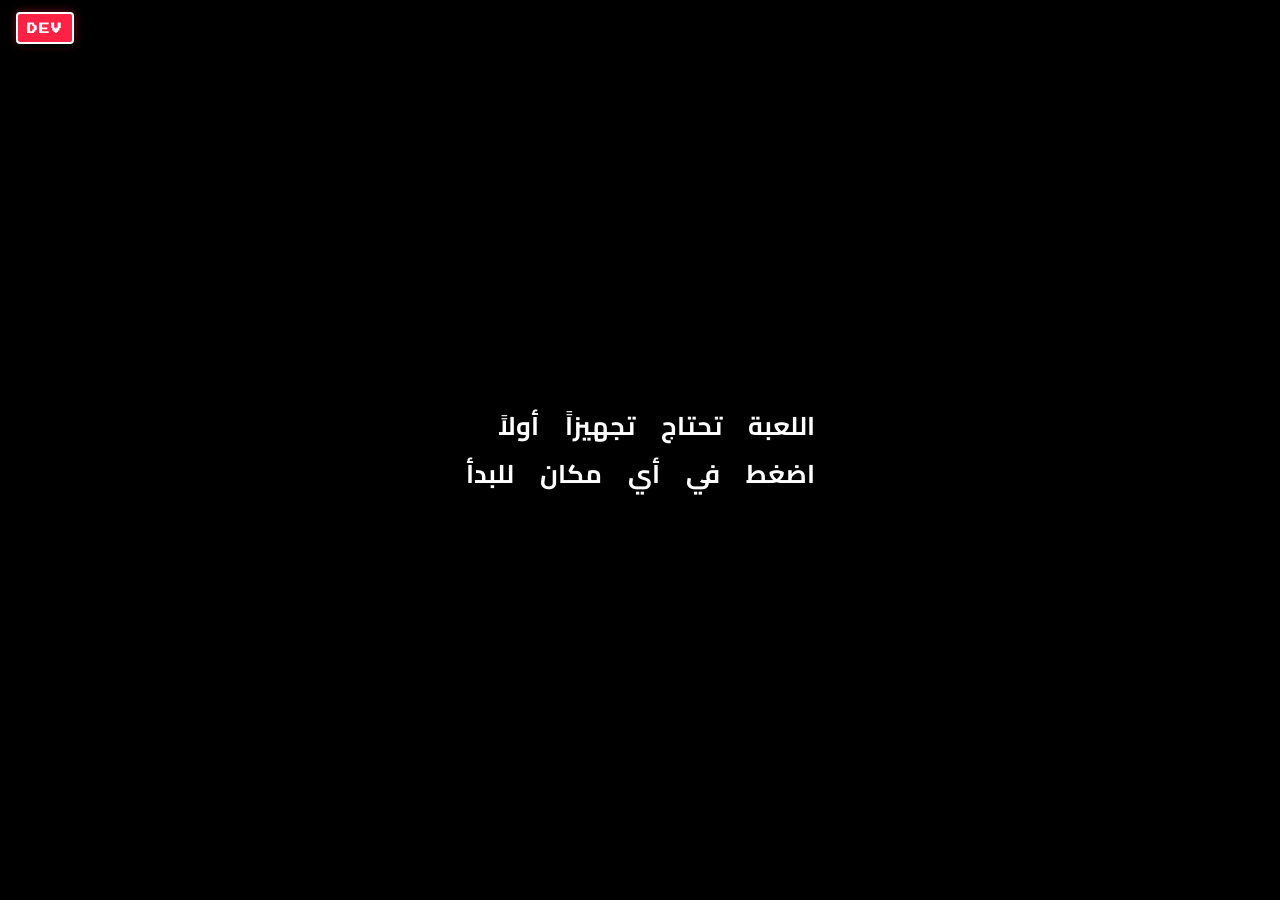
==== commit 6ce7128d: "Add files via upload" ====
--- a/index.html
+++ b/index.html
@@ -118,7 +118,6 @@
             <div class="loading-segments"></div>
           </div>
         </div>
-        <div id="loading-status" class="loading-status"></div>
       </div>
     </div>
     <div id="comic-overlay" class="comic-overlay-layer hidden">
--- a/styles.css
+++ b/styles.css
@@ -608,14 +608,6 @@
     #000 12px,
     #000 14px
   );
-}
-
-.loading-status {
-  font-size: 0.6rem;
-  font-weight: 700;
-  color: #9aa0a6;
-  text-align: center;
-  min-height: 1em;
 }
 
 /* تم استبداله: زر الخروج */
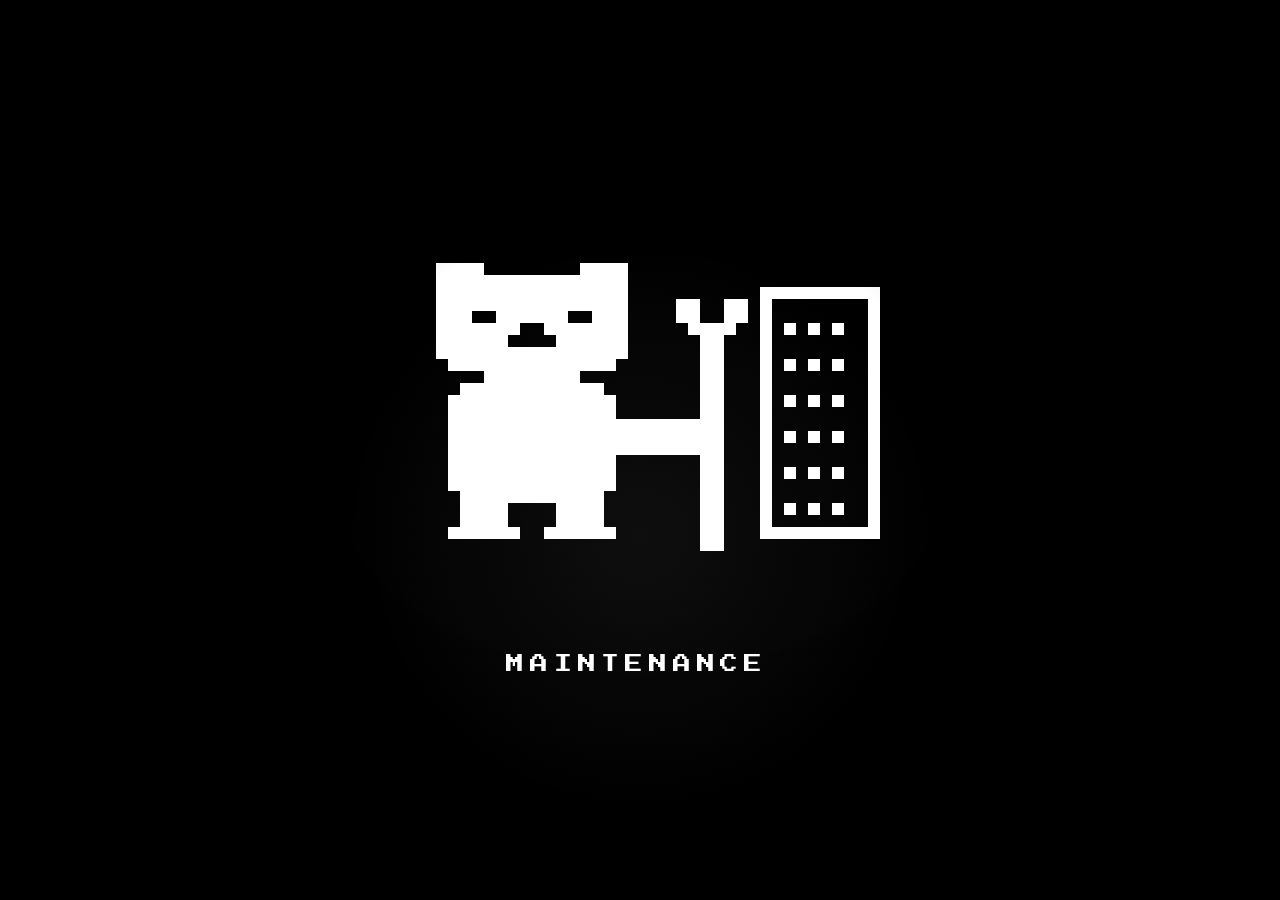
==== commit 6ee37894: "Update index.html" ====
--- a/index.html
+++ b/index.html
@@ -1,576 +1,217 @@
 <!DOCTYPE html>
 <html lang="ar" dir="rtl">
 <head>
-  <meta charset="UTF-8">
-  <meta name="viewport" content="width=device-width, initial-scale=1.0, maximum-scale=1.0, user-scalable=no, viewport-fit=cover">
-  <meta name="apple-mobile-web-app-capable" content="yes">
-  <meta name="apple-mobile-web-app-status-bar-style" content="black-translucent">
-  <meta name="theme-color" content="#031527">
-  <title>Marine Ecosystem Prototype - مقطع بيئي ساحلي</title>
-  <link rel="preconnect" href="https://fonts.googleapis.com">
-  <link rel="preconnect" href="https://fonts.gstatic.com" crossorigin>
-  <link href="https://fonts.googleapis.com/css2?family=Cairo:wght@400;700;900&family=Press+Start+2P&family=Reem+Kufi:wght@400;700&display=swap" rel="stylesheet">
-  <link rel="stylesheet" href="styles.css?v=20261004-03">  
+<meta charset="UTF-8">
+<meta name="viewport" content="width=device-width, initial-scale=1.0">
+<title>Maintenance — صيانة</title>
+<link rel="preconnect" href="https://fonts.googleapis.com">
+<link rel="preconnect" href="https://fonts.gstatic.com" crossorigin>
+<link href="https://fonts.googleapis.com/css2?family=Press+Start+2P&display=swap" rel="stylesheet">
+<style>
+  *{margin:0;padding:0;box-sizing:border-box}
+  html,body{height:100%}
+
+  body{
+    background:#000;
+    min-height:100dvh;
+    display:flex;
+    align-items:center;
+    justify-content:center;
+    overflow:hidden;
+    font-family:'Press Start 2P', monospace;
+    -webkit-font-smoothing:none;
+  }
+
+  /* ===== الخلفية: scanlines + vignette ===== */
+  body::before{
+    content:"";
+    position:fixed;inset:0;z-index:9;pointer-events:none;
+    background:radial-gradient(ellipse at center,
+      transparent 35%,
+      rgba(0,0,0,.85) 100%);
+  }
+  body::after{
+    content:"";
+    position:fixed;inset:0;z-index:10;pointer-events:none;
+    background:repeating-linear-gradient(
+      0deg,
+      rgba(255,255,255,.035) 0px,
+      rgba(255,255,255,.035) 1px,
+      transparent 1px,
+      transparent 3px
+    );
+    mix-blend-mode:overlay;
+  }
+
+  /* ===== المشهد ===== */
+  .scene{
+    position:relative;
+    z-index:2;
+    display:flex;
+    flex-direction:column;
+    align-items:center;
+    gap:44px;
+    padding:24px;
+    animation:fadeIn 1.4s ease-out both;
+  }
+  @keyframes fadeIn{
+    from{opacity:0;transform:translateY(14px)}
+    to{opacity:1;transform:none}
+  }
+
+  /* توهج خفيف خلف الرسم */
+  .scene::before{
+    content:"";
+    position:absolute;
+    width:min(90vw, 620px);
+    aspect-ratio:1;
+    border-radius:50%;
+    background:radial-gradient(circle,
+      rgba(255,255,255,.055) 0%,
+      transparent 68%);
+    z-index:-1;
+    pointer-events:none;
+  }
+
+  /* ===== SVG ===== */
+  svg#pixel-art{
+    width:min(88vw, 480px);
+    height:auto;
+    display:block;
+    image-rendering:pixelated;
+    image-rendering:crisp-edges;
+    shape-rendering:crispEdges;
+  }
+
+  /* ===== النص ===== */
+  .label{
+    font-family:'Press Start 2P', monospace;
+    font-size:clamp(11px, 2.4vw, 18px);
+    color:#fff;
+    letter-spacing:.32em;
+    text-indent:.32em;
+    text-align:center;
+    animation:labelFlicker 4.2s steps(1,end) infinite;
+    user-select:none;
+  }
+  @keyframes labelFlicker{
+    0%, 42%, 44%, 100%{opacity:1}
+    43%{opacity:.15}
+    78%{opacity:1}
+    79%{opacity:.35}
+    80%{opacity:1}
+  }
+
+  /* ===== مصابيح السيرفر ===== */
+  .led{
+    animation:ledBlink 1.5s infinite;
+  }
+  @keyframes ledBlink{
+    0%, 45%{opacity:1}
+    46%, 100%{opacity:.12}
+  }
+
+  /* ===== استجابة ===== */
+  @media (max-width:480px){
+    .scene{gap:32px}
+    .label{letter-spacing:.24em;text-indent:.24em}
+  }
+
+  @media (prefers-reduced-motion: reduce){
+    *,*::before,*::after{animation-duration:.001ms!important;animation-iteration-count:1!important}
+  }
+</style>
 </head>
 <body>
-  <!-- شاشات التدفق الأولي: ضغطة البدء، فيديو المقدمة، وشريط التحميل -->
-  <div id="intro-flow" class="intro-flow-layer">
-    <div id="prestart-overlay" class="flow-screen prestart-screen">
-      <p class="prestart-text">اللعبة تحتاج تجهيزاً أولاً<br>اضغط في أي مكان للبدأ</p>
-    </div>
-    <div id="start-overlay" class="flow-screen lobby-screen hidden">
-      <img id="lobbyBg" src="voices/lobby.gif" alt="">
-      <div class="lobby-menu">
-        <button id="btn-start" class="lobby-start-btn" type="button">لعبة جديدة</button>
-        <button id="btn-continue" class="lobby-btn-secondary" type="button">استمرار</button>
-        <button id="btn-lobby-online" class="lobby-btn-secondary" type="button">اونلاين</button>
-        <button id="btn-lobby-settings" class="lobby-btn-secondary" type="button">الإعدادات</button>
-        <div class="lobby-mini-row">
-          <button id="btn-lobby-web" class="lobby-mini-btn" type="button" aria-label="الموقع والتواصل"></button>
-          <button id="btn-lobby-news" class="lobby-mini-btn" type="button" aria-label="ما الجديد"></button>
-          <button id="btn-lobby-store" class="lobby-mini-btn" type="button" aria-label="المتجر"></button>
-        </div>
-        <p id="lobby-status" class="lobby-status"></p>
-      </div>
-
-      <div id="lobby-modal-settings" class="lobby-modal hidden">
-        <div class="lobby-modal-card">
-          <div class="lobby-scroll-area">
-            <h2>الإعدادات</h2>
-            <div class="lobby-setting-group" id="sound-system-group">
-              <span class="lobby-setting-label">نظام الصوت</span>
-              <div class="sound-master-row">
-                <button id="vol-mute-btn" class="vol-icon-btn" type="button" aria-label="كتم / إلغاء كتم الصوت">
-                  <svg id="vol-icon-on" viewBox="0 0 24 24" fill="none" stroke="currentColor" stroke-width="2" stroke-linecap="round" stroke-linejoin="round"><polygon points="11 5 6 9 2 9 2 15 6 15 11 19 11 5"></polygon><path d="M19.07 4.93a10 10 0 0 1 0 14.14M15.54 8.46a5 5 0 0 1 0 7.07"></path></svg>
-                  <svg id="vol-icon-off" class="hidden" viewBox="0 0 24 24" fill="none" stroke="currentColor" stroke-width="2" stroke-linecap="round" stroke-linejoin="round"><polygon points="11 5 6 9 2 9 2 15 6 15 11 19 11 5"></polygon><line x1="23" y1="9" x2="17" y2="15"></line><line x1="17" y1="9" x2="23" y2="15"></line></svg>
-                </button>
-                <span class="sound-master-label">كتم / إلغاء كتم كل الأصوات</span>
-              </div>
-            </div>
-
-            <div class="lobby-setting-group">
-              <span class="lobby-setting-label">جودة الرسومات</span>
-              <div class="lobby-opt-row" id="lobby-quality-opts">
-                <button class="lobby-opt-btn" data-q="normal" type="button"></button>
-                <button class="lobby-opt-btn" data-q="high" type="button"></button>
-                <button class="lobby-opt-btn" data-q="max" type="button"></button>
-              </div>
-              <div id="lobby-quality-info" class="lobby-info-box"></div>
-            </div>
-
-            <div class="lobby-setting-group">
-              <span class="lobby-setting-label">معدل الإطارات (FPS)</span>
-              <div class="lobby-opt-row" id="lobby-fps-opts">
-                <button class="lobby-opt-btn" data-fps="30" type="button"></button>
-                <button class="lobby-opt-btn" data-fps="60" type="button"></button>
-                <button class="lobby-opt-btn" data-fps="90" type="button"></button>
-              </div>
-              <div id="lobby-fps-info" class="lobby-info-box"></div>
-            </div>
-          </div>
-        </div>
-      </div>
-      <div id="lobby-modal-online" class="lobby-modal hidden">
-        <div class="lobby-modal-card">
-          <div class="lobby-scroll-area">
-            <h2>اللعب اونلاين</h2>
-            <p>الوضع الاونلاين قيد التطوير — ترقّب الإصدارات القادمة.</p>
-          </div>
-        </div>
-      </div>
-      <div id="lobby-modal-web" class="lobby-modal hidden">
-        <div class="lobby-modal-card">
-          <div class="lobby-scroll-area">
-            <h2>الموقع والتواصل</h2>
-            <p>الموقع الرسمي وروابط وسائل التواصل الاجتماعي للعبة ستُنشر هنا قريباً.</p>
-          </div>
-        </div>
-      </div>
-      <div id="lobby-modal-news" class="lobby-modal hidden">
-        <div class="lobby-modal-card">
-          <div class="lobby-scroll-area">
-            <h2>ما الجديد</h2>
-            <p>الإصدار الحالي: عالم بحري كامل بعمق 11 كم، غواصة بنظام ضغط ومحرك، غواص حر، خريطة تفاعلية، دورة ليل ونهار، وحياة بحرية موزعة حسب العمق.</p>
-          </div>
-        </div>
-      </div>
-      <div id="lobby-modal-store" class="lobby-modal hidden">
-        <div class="lobby-modal-card">
-          <div class="lobby-scroll-area">
-            <h2>المتجر</h2>
-            <p>المتجر قيد التطوير — ترقّب الإصدارات القادمة.</p>
-          </div>
-        </div>
-      </div>
-      
-      <!-- إشعار التوجيه (Toast) -->
-      <div id="lobby-toast" class="lobby-toast hidden">اضغط خارج النافذة للإغلاق</div>
-    </div>
-
-    <div id="loading-overlay" class="flow-screen hidden">
-      <div class="loading-widget">
-        <div class="loading-header">
-          <span class="loading-text">Loading</span>
-          <span id="loading-percent" class="loading-pct">0%</span>
-        </div>
-        <div class="loading-bar-border">
-          <div id="loading-progress" class="loading-progress">
-            <div class="loading-segments"></div>
-          </div>
-        </div>
-      </div>
-    </div>
-    <div id="comic-overlay" class="comic-overlay-layer hidden">
-      <style>
-        #comic-overlay{--bg:#08080a;--paper:#f1e6cb;--ink:#111111;--accent:#b92828;touch-action:none;font-family:'Cairo',system-ui,sans-serif;color:#fff}
-        #comic-overlay *{box-sizing:border-box;-webkit-tap-highlight-color:transparent}
-        #comic-overlay button{font:inherit}
-        #loader,#rotate,#end{position:fixed;inset:0;z-index:100;background:var(--bg);display:flex;align-items:center;justify-content:center}
-        #loader{flex-direction:column;padding:env(safe-area-inset-top) env(safe-area-inset-right) env(safe-area-inset-bottom) env(safe-area-inset-left);transition:.45s}
-        #loader.hidden{opacity:0;visibility:hidden;pointer-events:none}
-        .loaderPanel{width:min(78vw,360px);text-align:center}
-        .loaderTitle{font-size:clamp(18px,4vw,28px);font-weight:900;margin-bottom:15px}
-        .loaderTrack{height:8px;border:2px solid #28282d;background:#111;border-radius:999px;overflow:hidden}
-        .loaderBar{height:100%;width:0;background:var(--accent);transition:width .16s linear}
-        .loaderPercent{margin-top:9px;font-weight:900;font-size:14px}
-        .loaderHint{margin-top:4px;color:#94949d;font-size:11px}
-        #rotate{display:none;flex-direction:column;text-align:center;padding:24px}
-        #rotateIcon{font-size:62px;animation:turn 1.4s ease-in-out infinite}
-        #rotate strong{font-size:20px;margin-top:10px}
-        #rotate small{color:#999;margin-top:5px}
-        @keyframes turn{50%{transform:rotate(90deg)}}
-        #stage{width:100vw;height:100dvh;display:grid;place-items:center;padding:env(safe-area-inset-top) env(safe-area-inset-right) env(safe-area-inset-bottom) env(safe-area-inset-left);background:radial-gradient(circle at 50% 30%,#1d1d22,#0d0d10 45%,#050506)}
-        #viewer{position:relative;width:min(100vw,177.7778dvh);height:min(100dvh,56.25vw);aspect-ratio:16/9;overflow:hidden;background:#0b0b0d;box-shadow:0 14px 60px #000,0 0 0 2px #1c1c20}
-        #sceneImage{position:absolute;inset:0;width:100%;height:100%;object-fit:contain;user-select:none;-webkit-user-drag:none;opacity:1;transition:opacity .2s ease}
-        #sceneImage.sceneLeave{opacity:.82}
-        #sceneImage.sceneEnter{opacity:1}
-        #shade{display:none}
-        #comicFrame{position:absolute;inset:10px;z-index:20;pointer-events:none;border:4px solid var(--ink);box-shadow:inset 0 0 0 2px #ffffff2f,inset 0 0 28px #0004}
-        #comicFrame:before{content:"";position:absolute;inset:7px;border:1px solid #fff2}
-        #sceneBadge{position:absolute;top:19px;right:20px;z-index:25;min-width:44px;height:44px;padding:0 10px;display:grid;place-items:center;background:var(--paper);color:var(--ink);font-weight:900;font-size:16px;line-height:1;border:3px solid var(--ink);box-shadow:6px 6px 0 var(--ink);transform:rotate(1.5deg)}
-        #progressTrack{position:absolute;top:0;left:0;right:0;height:5px;z-index:30;background:#fff1}
-        #progressBar{height:100%;width:0;background:var(--accent);transition:width .3s ease;box-shadow:0 0 14px #b9282877}
-        #narration{position:absolute;right:5.8%;bottom:7.5%;z-index:25;width:min(620px,56%);opacity:0;transform:translateY(10px);transition:.25s;pointer-events:none}
-        .narrationVisible{opacity:1!important;transform:translateY(0)!important}
-        #narrationBox{position:relative;max-height:clamp(78px,16vh,150px);overflow:hidden;padding:10px 16px;background:var(--paper);color:var(--ink);border:3px solid var(--ink);box-shadow:4px 4px 0 var(--ink);font-size:clamp(12px,1.5vw,19px);font-weight:700;line-height:1.65}
-        #narrationBox:before{content:"";position:absolute;right:22px;bottom:-19px;border-left:11px solid transparent;border-top:19px solid var(--ink)}
-        #narrationBox:after{content:"";position:absolute;right:24px;bottom:-12px;border-left:8px solid transparent;border-top:13px solid var(--paper)}
-        #typedText{unicode-bidi:plaintext;overflow-wrap:anywhere}
-        #cursor{display:inline-block;width:7px;height:1.15em;margin-inline-start:3px;vertical-align:-2px;background:var(--ink);animation:blink .52s step-end infinite}
-        #cursor.still{animation:none;opacity:.3}
-        /* شخصية الوحش: صورة نصفية + صندوق نص أحمر مضطرب */
-        #speakerImg{position:absolute;left:5%;bottom:0;height:70%;z-index:24;opacity:0;transform:translateY(14px);transition:.35s;pointer-events:none;filter:drop-shadow(0 0 15px rgba(255,0,0,.4));object-fit:contain}
-        #speakerImg.show{opacity:1;transform:none}
-        #narrationBox.monster{background:#150608;color:#ff2b2b;border-color:#880000;box-shadow:4px 4px 0 #000,0 0 20px rgba(255,0,0,.2)}
-        #narrationBox.monster:before{right:auto;left:22px;border-left:none;border-right:11px solid transparent;border-top:19px solid #880000}
-        #narrationBox.monster:after{right:auto;left:24px;border-left:none;border-right:8px solid transparent;border-top:13px solid #150608}
-        #narrationBox.monster #cursor{background:#ff2b2b}
-        #narrationBox.monster #typedText{animation:bloodDrip 2.5s ease-in-out infinite}
-        @keyframes bloodDrip{0%,100%{text-shadow:0 1px 1px rgba(255,0,0,0.8),0 2px 2px rgba(200,0,0,0.5)}50%{text-shadow:0 1px 1px rgba(255,0,0,0.8),0 4px 3px rgba(200,0,0,0.7)}}
-        @keyframes blink{50%{opacity:0}}
-        .nav{position:absolute;top:50%;z-index:26;transform:translateY(-50%);width:48px;height:48px;border-radius:50%;border:3px solid var(--ink);background:var(--paper);color:var(--ink);box-shadow:6px 6px 0 var(--ink);display:grid;place-items:center;font-size:28px;font-weight:900;cursor:pointer;transition:.15s}
-        .nav svg{width:24px;height:24px;fill:none;stroke:currentColor;stroke-width:2.8;stroke-linecap:round;stroke-linejoin:round;display:block}
-        .nav:hover{transform:translateY(-50%) translate(-2px,-2px);box-shadow:8px 8px 0 var(--ink)}
-        .nav:active{transform:translateY(-50%) scale(.94);box-shadow:3px 3px 0 var(--ink)}
-        #navNext{right:18px}
-        #navPrev{left:18px}
-        #muteButton,#skipButton,.endButton{z-index:26;border:2px solid var(--ink);background:var(--paper);color:var(--ink);box-shadow:4px 4px 0 var(--ink);cursor:pointer;font-weight:900;transition:.15s}
-        .soundIcon{width:20px;height:20px;fill:none;stroke:currentColor;stroke-width:2;stroke-linecap:round;stroke-linejoin:round;display:block}
-        .soundOff{display:none}
-        #muteButton.isMuted .soundOn{display:none}
-        #muteButton.isMuted .soundOff{display:block}
-        #muteButton{top:17px;left:18px;width:42px;height:42px;border-radius:50%;display:grid;place-items:center;font-size:18px}
-        #skipButton{position:absolute;left:18px;bottom:18px;padding:7px 12px;border-radius:5px;font-size:11px;transform:rotate(-1deg)}
-        #muteButton:hover,#skipButton:hover,.endButton:hover{transform:translate(-2px,-2px);box-shadow:6px 6px 0 var(--ink)}
-        #muteButton:active,#skipButton:active,.endButton:active{transform:scale(.94);box-shadow:2px 2px 0 var(--ink)}
-        #dots{position:absolute;bottom:18px;right:50%;transform:translateX(50%);z-index:26;display:flex;flex-direction:row-reverse;gap:5px;pointer-events:none}
-        .dot{width:6px;height:6px;border-radius:99px;background:#fff6;border:1px solid #fff9;transition:.22s}
-        .dot.active{width:20px;background:#fff}
-        #end{display:none;flex-direction:column;text-align:center;color:#fff;padding:24px;background:#08080ae8}
-        #end.visible{display:flex}
-        #end h1{margin:0 0 5px;font-size:clamp(28px,6vw,58px);font-weight:900}
-        #end p{margin:0 0 22px;color:#aaa;font-size:14px}
-        .endActions{display:flex;gap:10px;justify-content:center;flex-wrap:wrap}
-        .endButton{padding:10px 17px}
-        .endPrimary{background:var(--accent);color:#fff}
-        @media(orientation:portrait){#rotate{display:flex}#stage{display:none}}
-        @media(max-height:430px){
-          #sceneBadge{top:10px;right:12px;min-width:36px;height:36px;font-size:12px;box-shadow:4px 4px 0 var(--ink)}
-          #muteButton{top:9px;left:11px;width:36px;height:36px;font-size:15px}
-          .nav{width:40px;height:40px;font-size:22px;box-shadow:4px 4px 0 var(--ink)}
-          .nav svg{width:20px;height:20px}
-          #navNext{right:11px}
-          #navPrev{left:11px}
-          #comicFrame{inset:7px;border-width:3px}
-          #narration{right:5%;bottom:7%;width:min(620px,65%)}
-          #narrationBox{max-height:115px;padding:8px 13px;font-size:clamp(11px,1.75vw,17px);line-height:1.55;border-width:3px;box-shadow:4px 4px 0 var(--ink)}
-          #dots{bottom:10px}
-          .dot{height:5px}
-          .dot.active{width:16px}
-          #skipButton{bottom:8px;left:11px;padding:5px 9px;font-size:10px}
-        }
-        @media(prefers-reduced-motion:reduce){#comic-overlay *{animation-duration:.001ms!important;transition-duration:.001ms!important}}
-      </style>
-
-      <section id="loader"><div class="loaderPanel"><div class="loaderTitle">جار تحميل اللعبة</div><div class="loaderTrack"><div class="loaderBar" id="loaderBar"></div></div><div class="loaderPercent" id="loaderPercent">0%</div><div class="loaderHint" id="loaderHint">جار تحميل اللعبة...</div></div></section>
-      <section id="rotate"><div id="rotateIcon">↻</div><strong>أدر الهاتف للوضع الأفقي</strong><small>المقدمة مصممة للعرض السينمائي</small></section>
-      <main id="stage"><section id="viewer">
-        <div id="progressTrack"><div id="progressBar"></div></div>
-        <img id="sceneImage" alt="مشهد من القصة" draggable="false">
-        <div id="shade"></div><div id="comicFrame"></div><div id="sceneBadge">01</div>
-        <button id="muteButton" type="button" aria-label="كتم الصوت">
-          <svg class="soundIcon soundOn" viewBox="0 0 24 24" aria-hidden="true"><path d="M4 9v6h4l5 4V5L8 9H4Z"></path><path d="M16 9.5c1 1.4 1 3.6 0 5"></path><path d="M18.5 7c2.3 2.8 2.3 7.2 0 10"></path></svg>
-          <svg class="soundIcon soundOff" viewBox="0 0 24 24" aria-hidden="true"><path d="M4 9v6h4l5 4V5L8 9H4Z"></path><path d="m17 9 4 6"></path><path d="m21 9-4 6"></path></svg>
-        </button>
-        <img id="speakerImg" alt="" draggable="false">
-        <div id="narration"><div id="narrationBox"><span id="typedText"></span><span id="cursor"></span></div></div>
-        <button class="nav" id="navNext" type="button" data-action="next" aria-label="التالي"><svg viewBox="0 0 24 24" aria-hidden="true"><path d="M9 5l7 7-7 7"></path></svg></button>
-        <button class="nav" id="navPrev" type="button" data-action="prev" aria-label="السابق"><svg viewBox="0 0 24 24" aria-hidden="true"><path d="M15 5l-7 7 7 7"></path></svg></button>
-        <button id="skipButton" type="button" data-action="skip">تخطي</button>
-        <div id="dots"></div>
-        <section id="end"><h1>نهاية الفصل</h1><p>هناك سرّ ينتظر في أعماق البحر...</p><div class="endActions"><button class="endButton" id="restartButton">إعادة</button><button class="endButton endPrimary" id="endGameButton">الانتقال إلى اللعبة</button></div></section>
-      </section></main>
-
-      <script>
-      'use strict';
-      // بيانات القصة (منقولة بالكامل من صفحة المقدمة إلى داخل اللعبة)
-      const scenes=[
-{"image":"https://i.ibb.co/whBHj35J/1.png","text":"هذا المكان يبدو مألوفاً... رأيته في حلمٍ ما؟ لا يهم، أحتاج إلى أن أصطاد المزيد من السمك."},
-{"image":"https://i.ibb.co/1JmbMGYh/2.png","text":"كان يوماً شاقاً. حصلتُ على ما يكفي... عليّ أن أنام قليلاً وأستيقظ باكراً للصيد."},
-{"image":"https://i.ibb.co/0yLSZRf4/3.png","text":"zzZ zzZ zzZ"},
-{"image":"https://i.ibb.co/rRKVfqLp/4.png","text":"يا للهول! هناك عاصفةٌ قادمة!"},
-{"image":"https://i.ibb.co/nqwxxBKd/5.png","text":"يا إلهي! العاصفة قوية جداً... ما ذلك الضوءُ هناك؟!"},
-{"image":"https://i.ibb.co/vxHyNQPR/6.png","text":"مهلاً! هل تلك غواصةٌ؟! هل يوجد شخصٌ على سطحها؟"},
-{"image":"https://i.ibb.co/p6Xyj5V0/7.png","text":"إنها غواصة، لكن كان هناك شخصٌ فوق سطحها! أين اختفى؟ هل سقط في الماء؟ عليّ أن أذهب لإنقاذه."},
-{"image":"https://i.ibb.co/3YzrVmgr/8.png","text":"......"},
-{"image":"https://i.ibb.co/3YzrVmgr/8.png","text":"أراكَ في الأعماق.","speaker":"black"}
+
+  <div class="scene" role="img" aria-label="صيانة السيرفر — Maintenance">
+    <svg id="pixel-art" xmlns="http://www.w3.org/2000/svg"></svg>
+    <div class="label">MAINTENANCE</div>
+  </div>
+
+<script>
+/* ============================================================
+   خريطة البكسل — 40 عمود × 32 صف
+   #  = بكسل أبيض
+   L  = بكسل أبيض وميض (LED)
+   .  = فراغ (أسود)
+   ============================================================ */
+const MAP = [
+  "........................................",
+  "........................................",
+  "........................................",
+  "...####........####.....................",
+  "...################.....................",
+  "...################...........##########",
+  "...################....##..##.#........#",
+  "...###..######..###....##..##.#........#",
+  "...#######..#######.....####..#.L.L.L..#",
+  "...######....######......##...#........#",
+  "...################......##...#........#",
+  "....##############.......##...#.L.L.L..#",
+  ".......########..........##...#........#",
+  ".....############........##...#........#",
+  "....##############.......##...#.L.L.L..#",
+  "....##############.......##...#........#",
+  "....#######################...#........#",
+  "....#######################...#.L.L.L..#",
+  "....#######################...#........#",
+  "....##############.......##...#........#",
+  "....##############.......##...#.L.L.L..#",
+  "....##############.......##...#........#",
+  ".....############........##...#........#",
+  ".....####....####........##...#.L.L.L..#",
+  ".....####....####........##...#........#",
+  "....######..######.......##...##########",
+  ".........................##.............",
+  "........................................",
+  "........................................",
+  "........................................",
+  "........................................",
+  "........................................"
 ];
-      const placeholderImage='data:image/svg+xml;charset=UTF-8,'+encodeURIComponent('<svg xmlns="http://www.w3.org/2000/svg" viewBox="0 0 1600 900"><rect width="1600" height="900" fill="#17171b"/><rect x="80" y="80" width="1440" height="740" fill="#0d0d10" stroke="#b92828" stroke-width="8"/><text x="800" y="450" fill="#f1e6cb" font-family="Arial" font-size="52" text-anchor="middle">حدث خطأ اثناء تحميل اللعبة</text></svg>');
-      const elements={loader:document.getElementById('loader'),loaderBar:document.getElementById('loaderBar'),loaderPercent:document.getElementById('loaderPercent'),loaderHint:document.getElementById('loaderHint'),viewer:document.getElementById('viewer'),image:document.getElementById('sceneImage'),progress:document.getElementById('progressBar'),badge:document.getElementById('sceneBadge'),narration:document.getElementById('narration'),text:document.getElementById('typedText'),cursor:document.getElementById('cursor'),dots:document.getElementById('dots'),end:document.getElementById('end'),mute:document.getElementById('muteButton')};
-      const state={currentScene:0,typing:false,paused:false,muted:localStorage.getItem('comicMuted')==='1',pointerHandled:false,transitioning:false,startX:0,startY:0,renderTimeout:null,typingTimeout:null,renderController:null,typingIndex:0,audioContext:null,masterGain:null,lastBlipTime:0,booted:false};
-
-      scenes.forEach((scene,index)=>{const dot=document.createElement('span');dot.className='dot';dot.dataset.scene=index;elements.dots.appendChild(dot)});
-
-      // الصوت: صوت حوار قصير مولّد بـ Web Audio
-      function ensureAudio(){try{if(!state.audioContext){state.audioContext=new(window.AudioContext||window.webkitAudioContext)();state.masterGain=state.audioContext.createGain();state.masterGain.gain.value=state.muted?0:1;state.masterGain.connect(state.audioContext.destination)}if(state.audioContext.state==='suspended')state.audioContext.resume().catch(()=>{})}catch(_){}}
-      function setMuted(value){state.muted=!!value;try{localStorage.setItem('comicMuted',state.muted?'1':'0')}catch(_){}elements.mute.classList.toggle('isMuted',state.muted);elements.mute.setAttribute('aria-label',state.muted?'تشغيل الصوت':'كتم الصوت');try{if(state.masterGain){const now=state.audioContext.currentTime;state.masterGain.gain.cancelScheduledValues(now);state.masterGain.gain.setTargetAtTime(state.muted?0:1,now,.018)}}catch(_){}}
-      function playDialogueBlip(){try{ensureAudio();if(state.muted||!state.audioContext||!state.masterGain)return;const performanceTime=performance.now();if(performanceTime-state.lastBlipTime<72)return;state.lastBlipTime=performanceTime;const context=state.audioContext;const now=context.currentTime;const output=context.createGain();const filter=context.createBiquadFilter();const oscillator=context.createOscillator();const frequency=245+(Math.random()*35);oscillator.type='triangle';oscillator.frequency.setValueAtTime(frequency,now);oscillator.frequency.exponentialRampToValueAtTime(frequency*.92,now+.055);filter.type='lowpass';filter.frequency.setValueAtTime(1800,now);filter.Q.value=.45;output.gain.setValueAtTime(.0001,now);output.gain.exponentialRampToValueAtTime(.035,now+.006);output.gain.exponentialRampToValueAtTime(.0001,now+.065);oscillator.connect(output);output.connect(filter);filter.connect(state.masterGain);oscillator.start(now);oscillator.stop(now+.075)}catch(_){}}
-
-      // تحميل كل الصور (يتم استدعاؤه صامتًا فور تحميل الصفحة)
-      function preloadImages(){return Promise.all(scenes.map(scene=>new Promise(resolve=>{const image=new Image();image.decoding='async';let done=false;const finish=failed=>{if(done)return;done=true;scene.loadedImage=failed?placeholderImage:image.src;const count=scenes.filter(item=>item.loadedImage).length;const percent=Math.round(count/scenes.length*100);elements.loaderBar.style.width=percent+'%';elements.loaderPercent.textContent=percent+'%';elements.loaderHint.textContent=failed?'تم تجاوز صورة غير متاحة...':(percent<100?'جار تحميل اللعبة...':'اكتمل تحميل اللعبة');resolve()};image.onload=()=>finish(false);image.onerror=()=>finish(true);image.src=scene.image})))}
-
-      // إدارة المؤقتات
-      function clearTimers(){if(state.renderTimeout){clearTimeout(state.renderTimeout);state.renderTimeout=null}if(state.typingTimeout){clearTimeout(state.typingTimeout);state.typingTimeout=null}}
-      function finishTyping(){if(!state.typing)return;clearTimeout(state.typingTimeout);state.typing=false;const full=scenes[state.currentScene].text;elements.text.textContent=full;elements.cursor.classList.add('still')}
-      function typeNarration(value){clearTimeout(state.typingTimeout);state.typing=true;state.typingIndex=0;elements.text.textContent='';elements.cursor.classList.remove('still');elements.narration.classList.remove('narrationVisible');requestAnimationFrame(()=>elements.narration.classList.add('narrationVisible'));const write=()=>{if(state.paused||!state.typing)return;if(state.typingIndex>=value.length){finishTyping();return}const character=value[state.typingIndex++];elements.text.textContent+=character;if(state.typingIndex%4===0||character==='،'||character==='.'||character==='؟')playDialogueBlip();state.typingTimeout=setTimeout(write,28)};state.typingTimeout=setTimeout(write,28)}
-
-      // عرض المشهد بدون شاشة سوداء
-      function updateChrome(){elements.badge.textContent=String(state.currentScene+1).padStart(2,'0');elements.progress.style.width=((state.currentScene+1)/scenes.length*100)+'%';[...elements.dots.children].forEach((dot,index)=>dot.classList.toggle('active',index===state.currentScene))}
-      function renderScene(){clearTimers();if(state.renderController)state.renderController.abort();state.renderController=new AbortController();state.typing=false;
-elements.end.classList.remove('visible');elements.narration.classList.remove('narrationVisible');elements.cursor.classList.remove('still');elements.image.classList.add('sceneLeave');updateChrome();const scene=scenes[state.currentScene];
-const _box=document.getElementById('narrationBox');if(_box)_box.classList.toggle('monster',!!scene.speaker);const _sp=document.getElementById('speakerImg');if(_sp){_sp.classList.toggle('show',!!scene.speaker);if(scene.speaker)_sp.src='voices/black.png';}
-state.renderTimeout=setTimeout(()=>{state.renderTimeout=null;const controller=state.renderController;let swapped=false;const finishSwap=()=>{if(swapped||controller.signal.aborted)return;swapped=true;elements.image.classList.remove('sceneLeave');elements.image.classList.add('sceneEnter');requestAnimationFrame(()=>{elements.image.classList.remove('sceneEnter')});typeNarration(scene.text)};elements.image.addEventListener('load',finishSwap,{once:true,signal:controller.signal});elements.image.addEventListener('error',()=>{elements.image.src=placeholderImage},{once:true,signal:controller.signal});elements.image.src=scene.loadedImage||placeholderImage;if(elements.image.complete)requestAnimationFrame(finishSwap)},180)}
-
-      // التنقّل
-      function saveScene(){try{sessionStorage.setItem('comicCurrentScene',String(state.currentScene))}catch(_){}}
-      function restoreScene(){try{const value=Number.parseInt(sessionStorage.getItem('comicCurrentScene')||'0',10);return Number.isFinite(value)?Math.max(0,Math.min(value,scenes.length-1)):0}catch(_){return 0}}
-      function nextScene(){if(state.transitioning)return;state.transitioning=true;try{ensureAudio()}catch(_){}if(state.typing){finishTyping();state.transitioning=false;return}if(state.currentScene===scenes.length-1){clearTimers();try{if(window.__comicDone)window.__comicDone()}catch(_){}state.transitioning=false;return}
-state.currentScene++;saveScene();renderScene();setTimeout(()=>{state.transitioning=false},220)}
-      function previousScene(){try{ensureAudio()}catch(_){}if(state.typing){finishTyping();return}if(state.currentScene===0)return;state.currentScene--;saveScene();renderScene()}
-      function skipStory(){if(state.transitioning)return;state.transitioning=true;clearTimers();state.typing=false;state.currentScene=scenes.length-1;saveScene();renderScene();setTimeout(()=>{state.transitioning=false},220)}
-
-      // أحداث التنقّل: delegation + حماية من touch/click المزدوج
-      elements.viewer.addEventListener('click',event=>{if(state.pointerHandled){state.pointerHandled=false;return}if(event.target.closest('#muteButton')){setMuted(!state.muted);return}if(event.target.closest('#end'))return;const actionElement=event.target.closest('[data-action]');if(actionElement){const action=actionElement.dataset.action;if(action==='next')nextScene();else if(action==='prev')previousScene();else if(action==='skip')skipStory();return}if(state.typing){finishTyping();return}nextScene()});
-      elements.mute.addEventListener('click',event=>event.stopPropagation());
-      elements.viewer.addEventListener('pointerdown',event=>{state.pointerHandled=false;state.startX=event.clientX;state.startY=event.clientY});
-      elements.viewer.addEventListener('pointerup',event=>{const swipeDistance=state.startX-event.clientX,verticalDistance=Math.abs(state.startY-event.clientY);if(Math.abs(swipeDistance)>55&&Math.abs(swipeDistance)>verticalDistance){state.pointerHandled=true;if(state.typing)finishTyping();else if(swipeDistance>0)nextScene();else previousScene()}});
-
-      document.addEventListener('keydown',event=>{if(event.key==='ArrowLeft')nextScene();else if(event.key==='ArrowRight')previousScene();else if(event.key==='Enter'||event.key===' '){if(state.typing)finishTyping();else nextScene()}});
-      document.getElementById('restartButton').addEventListener('click',()=>{state.currentScene=0;saveScene();renderScene()});
-      // إنهاء القصة: إبلاغ اللعبة مباشرة (بدون صفحات أو رسائل بين نوافذ)
-      document.getElementById('endGameButton').addEventListener('click',()=>{try{if(window.__comicDone)window.__comicDone()}catch(_){}});
-
-      document.addEventListener('visibilitychange',()=>{state.paused=document.hidden;if(!state.paused&&state.typing){const text=scenes[state.currentScene].text;const resume=()=>{if(state.paused||!state.typing)return;if(state.typingIndex>=text.length){finishTyping();return}const character=text[state.typingIndex++];elements.text.textContent+=character;if(state.typingIndex%4===0||character==='،'||character==='.'||character==='؟')playDialogueBlip();state.typingTimeout=setTimeout(resume,28)};clearTimeout(state.typingTimeout);state.typingTimeout=setTimeout(resume,28)}});
-      window.addEventListener('pagehide',saveScene);
-      window.addEventListener('pageshow',event=>{if(state.booted&&event.persisted){state.currentScene=restoreScene();renderScene()}});
-
-      setMuted(state.muted);
-
-      // تحميل مسبق صامت: صور القصة تجهز خلف الشاشة السوداء دون عرض أي شيء
-      (async function silentPreload(){try{await preloadImages()}catch(_){scenes.forEach(scene=>{scene.loadedImage=scene.loadedImage||placeholderImage})}})();
-
-      // واجهة التحكم الخارجية: اللعبة تستدعي start() عند أول زيارة
-      window.ComicIntro={start(){state.currentScene=0;try{ensureAudio()}catch(_){}if(state.renderController)state.renderController.abort();clearTimers();elements.loader.classList.add('hidden');state.booted=true;requestAnimationFrame(renderScene)}};
-      </script>
-    </div>
-  </div>
-
-  <!-- الحاوية الأساسية للعبة -->
-  <main id="game-container" class="game-container">
-    <canvas id="gameCanvas"></canvas>
-
-    <!-- عناصر التحكم باللمس والركوب للغواصة -->
-    <div id="touch-controls" class="touch-controls-layer">
-      <!-- بوصلة التحكم البحرية الملاحية المتطابقة -->
-      <div id="joystick-zone" class="joystick-zone">
-        <div id="joystick-base" class="compass-base">
-          <div class="compass-reticle"></div>
-          <div id="joystick-stick" class="compass-knob"></div>
-        </div>
-      </div>
-      <!-- أزرار التحكم السيبرانية المتناسقة -->
-      <div class="right-controls-cluster">
-        <!-- زر التفاعل لركوب ونزول الغواصة -->
-        <button id="btn-action" class="cyber-round-btn btn-action-themed hidden" type="button" aria-label="تفاعل">
-          <div class="cyber-btn-halo halo-action"></div>
-          <span id="action-icon-wrap" class="cyber-icon-center">
-            <img class="action-ico-img" src="voices/interaction.webp" alt="" onerror="this.style.opacity='0'">
-          </span>
-        </button>
-        <button id="btn-light-toggle" class="cyber-round-btn btn-light-themed" type="button" aria-label="كشاف">
-          <div class="cyber-btn-halo halo-cyan"></div>
-          <span id="light-icon-wrap" class="cyber-icon-center">
-            <img class="action-ico-img" src="voices/searchlight.webp" alt="" onerror="this.style.opacity='0'">
-          </span>
-        </button>
-
-        <!-- زر القفز بأيقونة jump.webp -->
-        <button id="btn-jump" class="cyber-round-btn btn-jump-themed" type="button" aria-label="قفز">
-          <span class="cyber-icon-center">
-            <img class="action-ico-img" src="voices/jump.webp" alt="" onerror="this.style.opacity='0'">
-          </span>
-        </button>
-
-      </div>
-
-      <!-- تم استبداله: لوحة مؤشرات الضغط القديمة تم دمجها باللوحة التكتيكية المتطورة -->
-      <div id="sub-warning-banner" class="sub-warning-banner hidden"></div>
-      <div id="damage-vignette" class="damage-vignette"></div>
-      <div id="oxygen-darkness" class="oxygen-darkness"></div>
-
-      <!-- عتلة تحكم الغواصة الصناعية المطابقة تماماً -->
-      <div id="sub-throttle" class="industrial-throttle-panel hidden" aria-label="عتلة السرعة">
-        <div class="throttle-chassis">
-          <div class="throttle-slot-cut">
-            <div id="throttle-knob" class="throttle-handle-lever">
-              <div class="lever-cap cap-left"></div>
-              <div class="lever-grip"></div>
-              <div class="lever-cap cap-right"></div>
-            </div>
-          </div>
-          <div class="throttle-led-column">
-            <div class="led-block" data-idx="5"></div>
-            <div class="led-block" data-idx="4"></div>
-            <div class="led-block" data-idx="3"></div>
-            <div class="led-block" data-idx="2"></div>
-            <div class="led-block" data-idx="1"></div>
-            <div class="led-block" data-idx="0"></div>
-          </div>
-        </div>
-        <div class="throttle-footer-label">
-          <span class="throttle-word">THROTTLE</span>
-          <div class="throttle-down-arrow"></div>
-        </div>
-      </div>
-    </div>
-
-    <!-- واجهة القيادة المطابقة للمخطط بنسبة 100% -->
-    <header id="hud" class="hud-layer">
-      <!-- الكتلة اليسرى العليا: الحيوية وأزرار القائمة الجانبية -->
-      <div class="hud-left-vitals-group">
-        <div class="diver-vitals-strip">
-          <div class="vitals-data-tray">
-            <!-- 1. شريط الصحة وبجانبه أيقونة القلب يميناً -->
-            <div class="vital-bar-row">
-              <div class="vital-track">
-                <div id="bar-player-hp" class="vital-fill fill-hp" style="width:100%;"></div>
-                <span id="hp-val-text" class="vital-num">100/100</span>
-              </div>
-              <div class="vital-ico-cell">
-                <img id="hp-icon-diver" class="vital-ico-img" src="voices/heart.webp" alt="" onerror="this.style.opacity='0'">
-                <img id="hp-icon-sub" class="vital-ico-img hidden" src="voices/submarine.webp" alt="" onerror="this.style.opacity='0'">
-              </div>
-            </div>
-
-            <!-- 2. شريط الأكسجين وبجانبه أيقونة O2 يميناً -->
-            <div class="vital-bar-row">
-              <div class="vital-track">
-                <div id="bar-oxygen" class="vital-fill fill-oxy" style="width:100%;"></div>
-                <span id="oxy-val-text" class="vital-num">100/100</span>
-              </div>
-              <div class="vital-ico-cell">
-                <span id="oxy-icon-wrap" class="oxy-wrap">
-                  <img class="vital-ico-img" src="voices/O2.webp" alt="" onerror="this.style.opacity='0'">
-                </span>
-              </div>
-            </div>
-
-            <!-- 3. شريط الضغط المصغر وبجانبه أيقونة الضغط ثم سطر الوزن يمينه في نفس السطر -->
-            <div class="vital-bar-row">
-              <div class="vital-track press-track">
-                <div id="bar-vital-pressure" class="vital-fill fill-press" style="width:12%;"></div>
-              </div>
-              <div class="vital-ico-cell">
-                <img class="vital-ico-img" src="voices/pressure.webp" alt="" onerror="this.style.opacity='0'">
-              </div>
-              <div class="vital-weight-row">
-                <span id="weight-val-text" class="vital-weight-num">0 kg</span>
-                <img class="vital-ico-img" src="voices/kg.webp" alt="" onerror="this.style.opacity='0'">
-              </div>
-            </div>
-          </div>
-
-          <!-- الأزرار الثلاثة عمودياً بجانب الأشرطة يميناً بدون بطاقة خلفية -->
-          <div class="vitals-side-actions">
-            <button id="btn-inventory" class="hud-action-tab" type="button" aria-label="الحقيبة"><img class="tab-ico-img" src="voices/Inventory.webp" alt="" onerror="this.style.opacity='0'"></button>
-            <button id="btn-map-toggle" class="hud-action-tab" type="button" aria-label="الخريطة"><img class="tab-ico-img" src="voices/map.webp" alt="" onerror="this.style.opacity='0'"></button>
-            <button id="btn-settings" class="hud-action-tab" type="button" aria-label="الإعدادات"><img class="tab-ico-img" src="voices/gear.webp" alt="" onerror="this.style.opacity='0'"></button>
-          </div>
-        </div>
-
-        <!-- بطاقة المهمة الحالية -->
-        <div class="current-mission-card">
-          <img class="mission-tab-ico" src="voices/task.webp" alt="" onerror="this.style.opacity='0'">
-          <div class="mission-text-box">
-            <span class="mission-heading">المهمة الحالية</span>
-            <span class="mission-subtext">استكشف المنطقة وتحقق من الإشارة</span>
-          </div>
-          <div class="mission-chevron">&gt;</div>
-        </div>
-      </div>
-
-      <!-- الكتلة اليمنى العليا: مستطيل الوقت والعمق فقط -->
-      <div class="hud-top-right-group">
-        <div class="env-status-strip">
-          <img id="weather-icon" class="env-ico-img" src="voices/day.webp" alt="" onerror="this.style.opacity='0'">
-          <span id="time-gauge" class="env-time">06:40</span>
-          <span class="env-divider">|</span>
-          <img class="env-ico-img" src="voices/heat.webp" alt="" onerror="this.style.opacity='0'">
-          <span id="temp-gauge" class="env-time">20°</span>
-          <span class="env-divider">|</span>
-          <img class="env-ico-img" src="voices/depth.webp" alt="" onerror="this.style.opacity='0'">
-          <span id="depth-gauge" class="env-depth">- 523 m</span>
-        </div>
-      </div>
-    </header>
-
-    <!-- تم حذف نافذة القياسات لتوسيع الرؤية وتبسيط الشاشة -->
-  </main>
-
-  <!-- شاشة إعادة الإحياء النقية البسيطة -->
-  <div id="revival-modal" class="revival-modal hidden">
-    <button id="btn-revival" class="btn-revival" type="button">إعادة إحياء</button>
-  </div>
-
-  <!-- نافذة الخريطة التفاعلية الشفافة -->
-  <div id="map-modal" class="map-modal hidden">
-    <div class="map-radar-frame">
-      <div class="radar-top-bar">
-        <div class="radar-controls">
-          <button id="btn-radar-zoom-in" class="radar-btn" type="button">+</button>
-          <button id="btn-radar-zoom-out" class="radar-btn" type="button">−</button>
-          <button id="btn-radar-reset" class="radar-btn" type="button">⊙</button>
-        </div>
-        <button id="btn-map-close" class="radar-btn" type="button" aria-label="إغلاق">
-          <svg viewBox="0 0 24 24" fill="none" stroke="#111111" stroke-width="2.4" stroke-linecap="round"><line x1="18" y1="6" x2="6" y2="18"/><line x1="6" y1="6" x2="18" y2="18"/></svg>
-        </button>
-      </div>
-      <div class="radar-canvas-wrap">
-        <canvas id="mapCanvas"></canvas>
-      </div>
-    </div>
-  </div>
-
-  <!-- قائمة المطور المتحركة العائمة (Mod / Developer Menu) -->
-  <div id="dev-menu-root" class="dev-menu-root">
-    <!-- زر الفتح والإغلاق العائم -->
-    <button id="dev-fab-toggle" class="dev-fab-btn" type="button" aria-label="قائمة المطور">DEV</button>
-
-    <!-- بطاقة التحكم المنزلقة والقابلة للسحب -->
-    <div id="dev-panel" class="dev-panel hidden">
-      <div id="dev-panel-header" class="dev-panel-header">
-        <span class="dev-title">🛠️ DEV MOD MENU</span>
-        <button id="dev-btn-close" class="dev-close-x" type="button">✕</button>
-      </div>
-
-      <div class="dev-panel-body">
-        <!-- زر التخطي السريع إلى داخل اللعبة فوراً -->
-        <div class="dev-section">
-          <button id="dev-btn-fast-skip" class="dev-action-btn dev-btn-primary" type="button">⚡ تخطي سريع إلى اللعبة فوراً</button>
-        </div>
-
-        <!-- وضع الخلود والإنعاش -->
-        <div class="dev-section">
-          <div class="dev-sec-title">حالة اللاعب (Vitals)</div>
-          <div class="dev-grid-2">
-            <button id="dev-btn-god" class="dev-action-btn" type="button">الخلود: معطل</button>
-            <button id="dev-btn-heal" class="dev-action-btn" type="button">❤️ تعبئة الصحة والأكسجين</button>
-          </div>
-          <button id="dev-btn-fix-sub" class="dev-action-btn" type="button" style="margin-top:5px;">⚓ إصلاح الغواصة بالكامل</button>
-        </div>
-
-        <!-- السرعة والقفز -->
-        <div class="dev-section">
-          <div class="dev-sec-title">الفيزياء والحركة</div>
-          <label class="dev-label">سرعة الحركة: <span id="dev-speed-val">1x</span></label>
-          <div class="dev-btn-row">
-            <button class="dev-opt-btn dev-speed-opt" data-spd="1" type="button">1x</button>
-            <button class="dev-opt-btn dev-speed-opt" data-spd="2" type="button">2x</button>
-            <button class="dev-opt-btn dev-speed-opt" data-spd="3.5" type="button">3.5x</button>
-            <button class="dev-opt-btn dev-speed-opt" data-spd="6" type="button">6x</button>
-          </div>
-
-          <label class="dev-label" style="margin-top:6px;">قوة القفز: <span id="dev-jump-val">1x</span></label>
-          <div class="dev-btn-row">
-            <button class="dev-opt-btn dev-jump-opt" data-jmp="1" type="button">عادي</button>
-            <button class="dev-opt-btn dev-jump-opt" data-jmp="1.6" type="button">عالي</button>
-            <button class="dev-opt-btn dev-jump-opt" data-jmp="2.4" type="button">خارق</button>
-          </div>
-        </div>
-
-        <!-- الطقس والوقت -->
-        <div class="dev-section">
-          <div class="dev-sec-title">الطقس والبيئة</div>
-          <div class="dev-btn-row">
-            <button class="dev-opt-btn dev-wthr-opt" data-w="sun" type="button">☀️ مشمس</button>
-            <button class="dev-opt-btn dev-wthr-opt" data-w="cloud" type="button">☁️ غائم</button>
-            <button class="dev-opt-btn dev-wthr-opt" data-w="storm" type="button">⛈️ عاصفة</button>
-            <button class="dev-opt-btn dev-wthr-opt" data-w="snow" type="button">❄️ مثلج</button>
-          </div>
-          <div class="dev-btn-row" style="margin-top:5px;">
-            <button class="dev-opt-btn dev-time-opt" data-t="400" type="button">🌅 شروق</button>
-            <button class="dev-opt-btn dev-time-opt" data-t="720" type="button">☀️ ظهيرة</button>
-            <button class="dev-opt-btn dev-time-opt" data-t="1080" type="button">🌇 غروب</button>
-            <button class="dev-opt-btn dev-time-opt" data-t="0" type="button">🌙 ليل</button>
-          </div>
-        </div>
-
-        <!-- الانتقال الآني (Teleport) -->
-        <div class="dev-section">
-          <div class="dev-sec-title">الانتقال الآني للأعماق (Teleport)</div>
-          <div class="dev-grid-3">
-            <button class="dev-opt-btn dev-tp-opt" data-depth="0" type="button">السطح 0م</button>
-            <button class="dev-opt-btn dev-tp-opt" data-depth="25" type="button">الضحل 25م</button>
-            <button class="dev-opt-btn dev-tp-opt" data-depth="100" type="button">الجدار 100م</button>
-            <button class="dev-opt-btn dev-tp-opt" data-depth="500" type="button">الخطر 500م</button>
-            <button class="dev-opt-btn dev-tp-opt" data-depth="3000" type="button">الظلام 3كم</button>
-            <button class="dev-opt-btn dev-tp-opt" data-depth="11000" type="button">الخندق 11كم</button>
-          </div>
-        </div>
-      </div>
-    </div>
-  </div>
-
-  <script src="game.js?v=20261004-03"></script>   
-  <!-- فرض الوضع الأفقي: تغطي الشاشة عند إمساك الجهاز عمودياً -->
-  <div id="rotate-overlay" aria-hidden="true">
-    <div class="rotate-card">
-      <svg class="rotate-icon" viewBox="0 0 24 24" fill="none" stroke="#F1E6CB" stroke-width="2" stroke-linecap="round" stroke-linejoin="round">
-        <rect x="7" y="2.5" width="10" height="19" rx="2.2"/>
-        <path d="M16.5 7.5l3.5 1-3.5 1.2"/>
-      </svg>
-      <p class="rotate-text">أدر جهازك للوضع الأفقي</p>
-    </div>
-  </div>
+
+/* ============================================================
+   الرسم
+   ============================================================ */
+(function render(){
+  const PIXEL = 10;
+  const COLS  = 40;
+  const ROWS  = MAP.length;
+
+  const svg = document.getElementById('pixel-art');
+  svg.setAttribute('viewBox', `0 0 ${COLS * PIXEL} ${ROWS * PIXEL}`);
+  svg.setAttribute('width',  COLS * PIXEL);
+  svg.setAttribute('height', ROWS * PIXEL);
+
+  const NS = 'http://www.w3.org/2000/svg';
+  const frag = document.createDocumentFragment();
+
+  MAP.forEach((row, y) => {
+    for (let x = 0; x < row.length; x++) {
+      const ch = row[x];
+      if (ch !== '#' && ch !== 'L') continue;
+
+      const rect = document.createElementNS(NS, 'rect');
+      rect.setAttribute('x', x * PIXEL);
+      rect.setAttribute('y', y * PIXEL);
+      rect.setAttribute('width',  PIXEL);
+      rect.setAttribute('height', PIXEL);
+      rect.setAttribute('fill', '#ffffff');
+
+      if (ch === 'L') {
+        rect.setAttribute('class', 'led');
+        // تأخير وميض مختلف لكل صف — تأثير مسح ضوئي
+        rect.style.animationDelay = ((y * 0.18) % 1.5).toFixed(2) + 's';
+      }
+
+      frag.appendChild(rect);
+    }
+  });
+
+  svg.appendChild(frag);
+})();
+</script>
+
 </body>
-</html>+</html>
